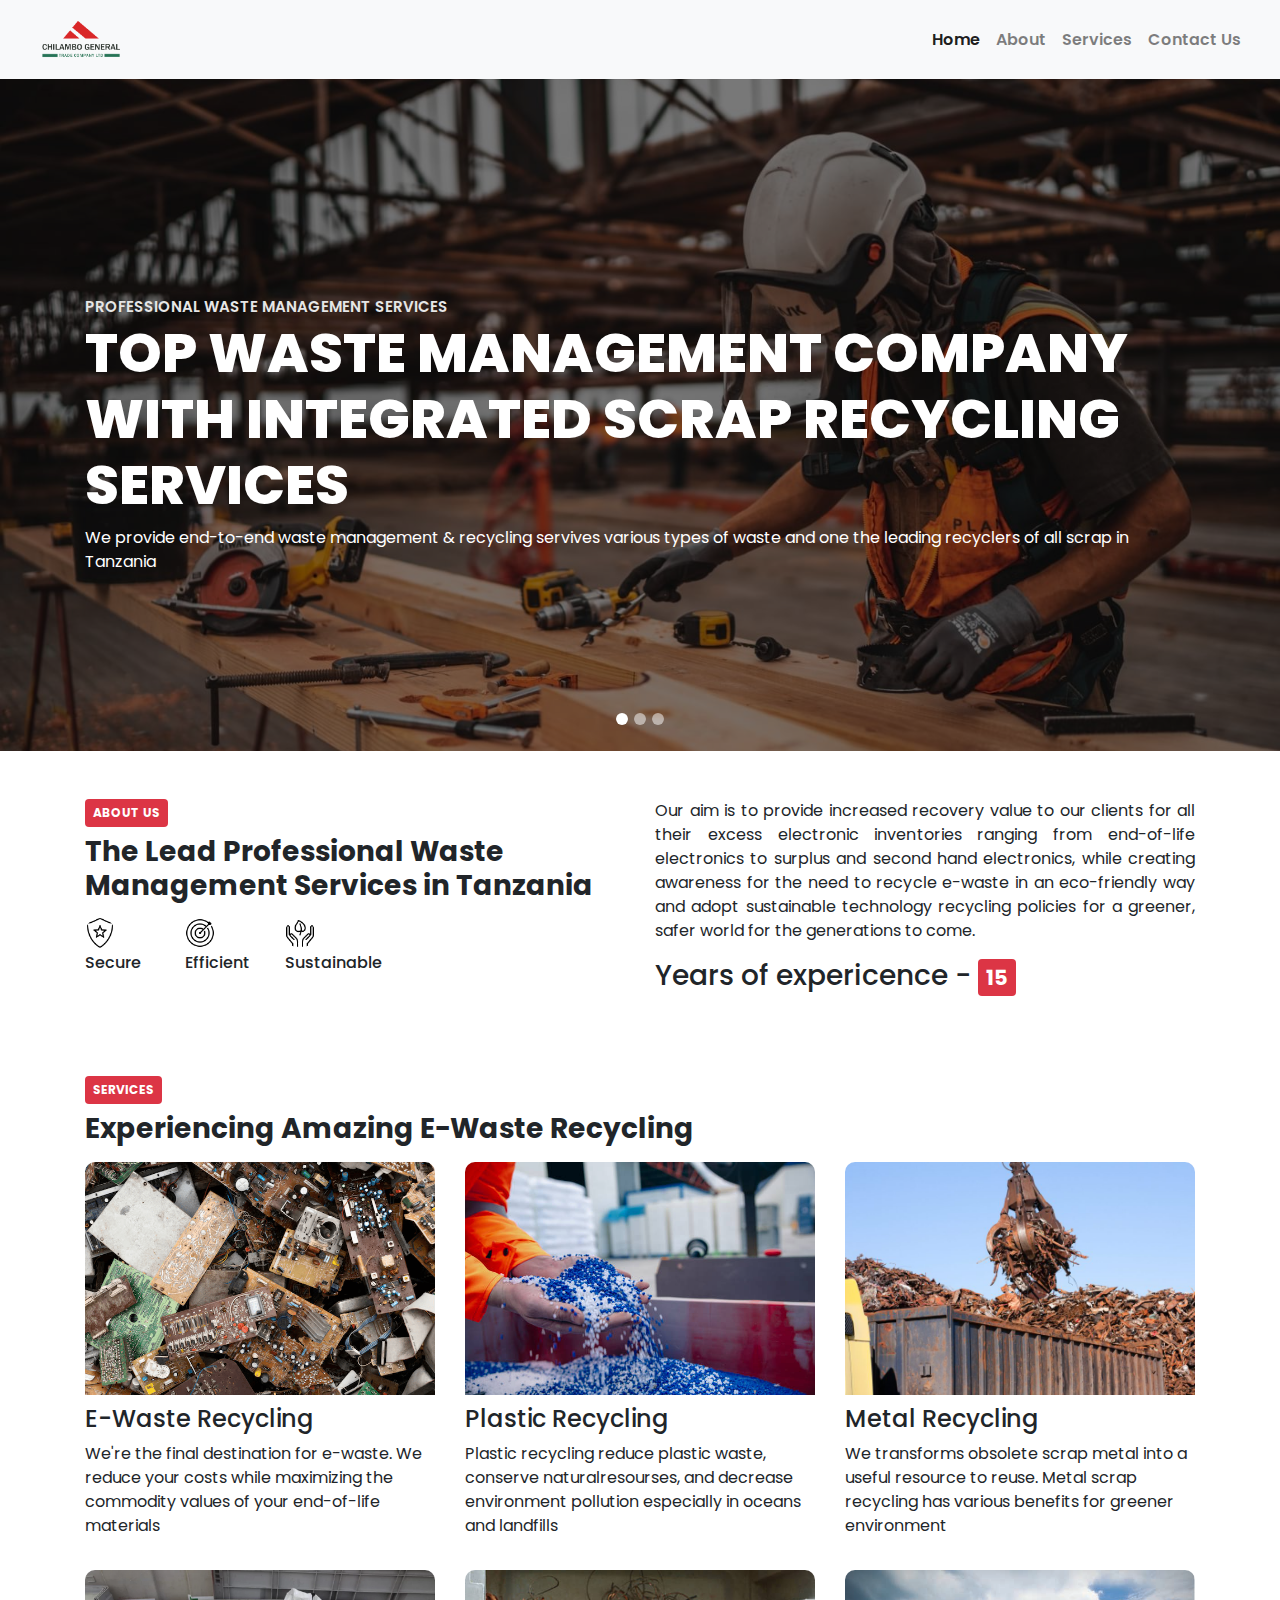
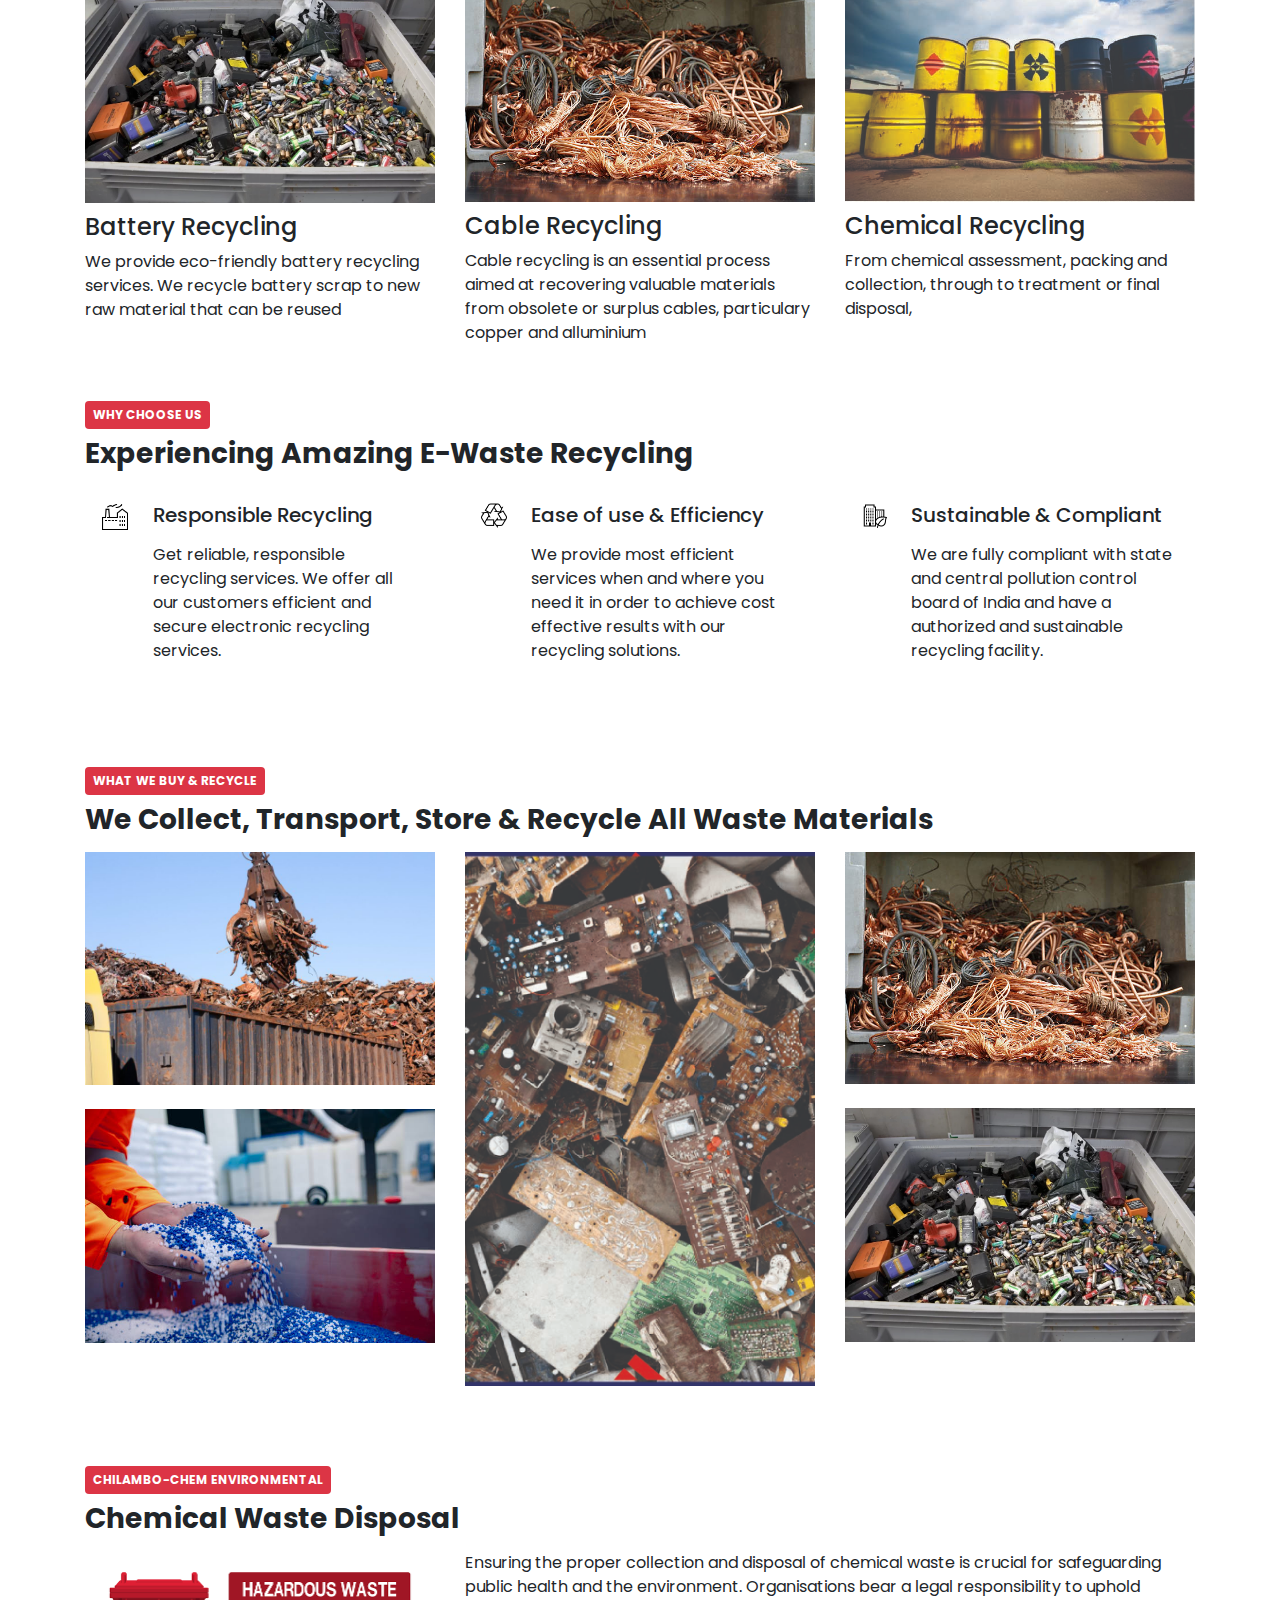
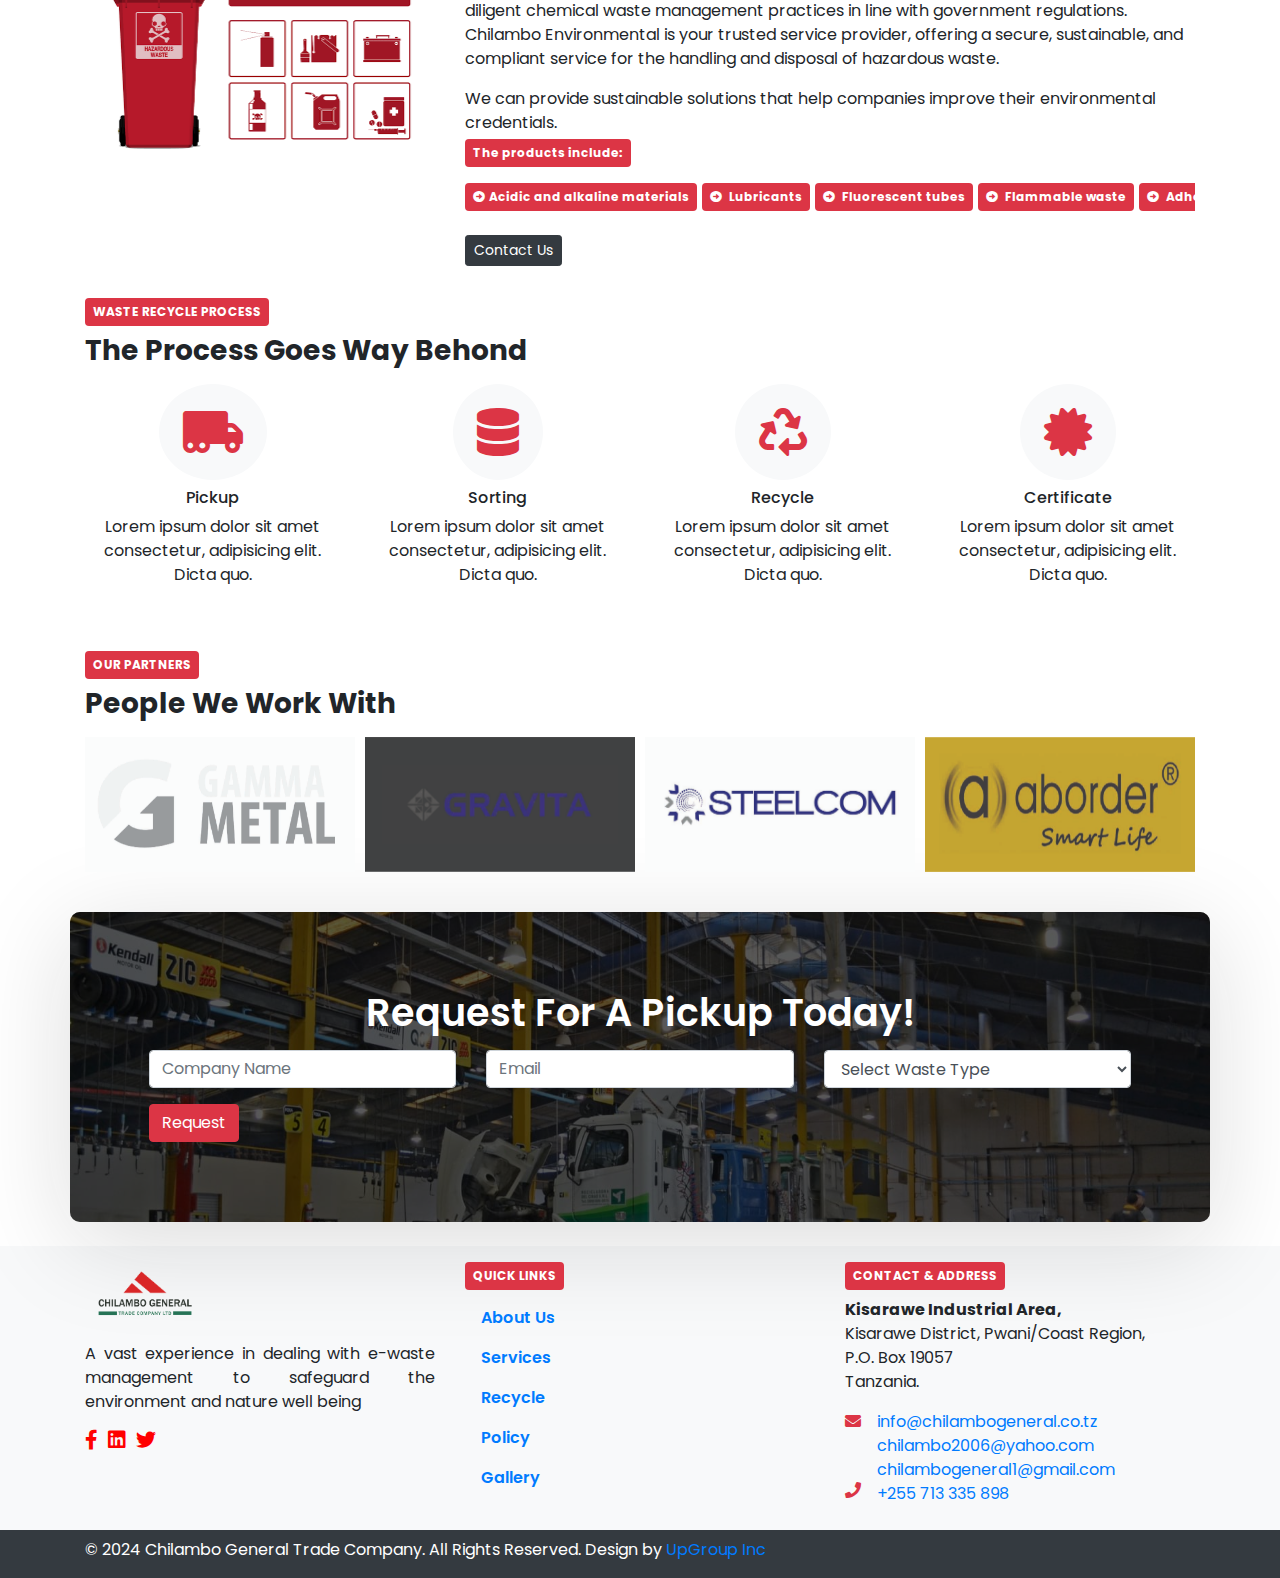
==== index.html @ 23e179f1 "Home-UI" ====
<!DOCTYPE html>
<html lang="en">
	<head>
		<meta charset="UTF-8" />
		<meta name="viewport" content="width=device-width, initial-scale=1.0" />
		<title>Chilambo General Trade | Home</title>
		<link
			rel="shortcut icon"
			href="assets/images/chilambo.png"
			type="image/x-icon"
		/>
		<!-- google fonts -->
		<link rel="preconnect" href="https://fonts.googleapis.com" />
		<link rel="preconnect" href="https://fonts.gstatic.com" crossorigin />
		<link
			href="https://fonts.googleapis.com/css2?family=Poppins:ital,wght@0,100;0,200;0,300;0,400;0,500;0,600;0,700;0,800;0,900;1,100;1,200;1,300;1,400;1,500;1,600;1,700;1,800;1,900&display=swap"
			rel="stylesheet"
		/>
		<link rel="stylesheet" href="assets/css/bootstrap.css" />
		<link rel="stylesheet" href="assets/css/owl.carousel.css" />
		<link rel="stylesheet" href="assets/css/all.css" />
		<link rel="stylesheet" href="assets/css/style.css" />
	</head>
	<body>
		<main>
			<!-- Navbar -->
			<nav class="navbar navbar-expand-md navbar-light bg-light sticky-top">
				<div class="container-fluid">
					<a class="navbar-brand" href="/">
						<img
							src="assets/images/chilambo.png"
							alt="Your logo"
							title="Your logo"
							width="100px"
						/>
					</a>
					<button
						class="navbar-toggler"
						type="button"
						data-toggle="collapse"
						data-target="#navbarsExample09"
						aria-controls="navbarsExample09"
						aria-expanded="false"
						aria-label="Toggle navigation"
					>
						<span class="navbar-toggler-icon"></span>
					</button>

					<div class="navbar-collapse collapse" id="navbarsExample09">
						<ul class="navbar-nav ml-auto">
							<li class="nav-item">
								<a class="nav-link active" href="#">Home</a>
							</li>
							<li class="nav-item">
								<a class="nav-link" href="#">About</a>
							</li>
							<li class="nav-item">
								<a class="nav-link" href="#">Services</a>
							</li>
							<li class="nav-item">
								<a class="nav-link" href="#">Contact Us</a>
							</li>
						</ul>
					</div>
				</div>
			</nav>

			<!-- Sliders -->
			<section class="w3l-banner-slider">
				<div
					id="carouselExampleCaptions"
					class="carousel slide carousel-fade"
					data-ride="carousel"
				>
					<ol class="carousel-indicators">
						<li
							data-target="#carouselExampleCaptions"
							data-slide-to="0"
							class="active"
						></li>
						<li data-target="#carouselExampleCaptions" data-slide-to="1"></li>
						<li data-target="#carouselExampleCaptions" data-slide-to="2"></li>
					</ol>
					<div class="carousel-inner">
						<div
							class="carousel-item active"
							style="background-image: url('assets/images/banner1.jpg')"
						>
							<div class="carousel-caption container">
								<h6 class="tag-cover-9">
									Professional Waste Management Services
								</h6>
								<h3 class="title-cover-9">
									Top Waste Management Company with Integrated Scrap Recycling
									Services
								</h3>
								<p class="text-left">
									We provide end-to-end waste management & recycling servives
									various types of waste and one the leading recyclers of all
									scrap in Tanzania
								</p>
							</div>
						</div>
						<div
							class="carousel-item"
							style="background-image: url('assets/images/banner3.jpg')"
						>
							<div class="carousel-caption container">
								<h6 class="tag-cover-9">Professional E-waste Recycler</h6>
								<h3 class="title-cover-9">
									Professional E-waste Recycling & Management Services
								</h3>
								<p class="text-left">
									We provide a comprehensive, reliable and cost-effective
									e-waste management <br />
									& recycling solution to clients throughout the Tanzania
								</p>
							</div>
						</div>
						<div
							class="carousel-item"
							style="background-image: url('assets/images/banner2.jpg')"
						>
							<div class="carousel-caption container">
								<h6 class="tag-cover-9">Technology-driven Recycling</h6>
								<h3 class="title-cover-9">
									Professional Battery | Metal | Plastic Recycler
								</h3>
								<p class="text-left">
									We offer professional recycling services for lithium-ion &
									lead acid batteries, metal and plastic of all types.
								</p>
							</div>
						</div>
					</div>
				</div>
			</section>

			<!-- Short Background  -->
			<section class="py-5">
				<div class="container">
					<div class="row">
						<div class="col-md-6 mb-3">
							<span class="badge badge-danger p-2 mb-2">ABOUT US</span>
							<h3 class="font-weight-bold">
								The Lead Professional Waste Management Services in Tanzania
							</h3>
							<div class="d-flex mt-3 feature-icon">
								<div class="">
									<img
										src="assets/images/icons/security.png"
										class="rounded-circle img-responsive text-center"
										width="30%"
									/>
									<h6>Secure</h6>
								</div>
								<div class="">
									<img
										src="assets/images/icons/goal.png"
										class="rounded-circle img-responsive"
										width="30%"
									/>
									<h6>Efficient</h6>
								</div>
								<div class="">
									<img
										src="assets/images/icons/sustainability.png"
										class="rounded-circle img-responsive"
										width="30%"
									/>
									<h6>Sustainable</h6>
								</div>
							</div>
						</div>
						<div class="col-md-6">
							<p class="text-justify">
								Our aim is to provide increased recovery value to our clients
								for all their excess electronic inventories ranging from
								end-of-life electronics to surplus and second hand electronics,
								while creating awareness for the need to recycle e-waste in an
								eco-friendly way and adopt sustainable technology recycling
								policies for a greener, safer world for the generations to come.
							</p>
							<h3>
								Years of expericence -
								<span class="badge badge-danger p-2 mb-2"> 15 </span>
							</h3>
						</div>
					</div>
				</div>
			</section>

			<!-- Services  -->
			<section class="py-3">
				<div class="container">
					<span class="badge badge-danger p-2 mb-2">SERVICES</span>
					<h3 class="font-weight-bold">
						Experiencing Amazing E-Waste Recycling
					</h3>

					<div class="row mt-3">
						<div class="col-md-4 mb-3">
							<div class="box">
								<img src="assets/images/recycle/e-waste.png" class="card-img" />
								<h4>E-Waste Recycling</h4>
								<p>
									We're the final destination for e-waste. We reduce your costs
									while maximizing the commodity values of your end-of-life
									materials
								</p>
							</div>
						</div>
						<div class="col-md-4 mb-3">
							<div class="box">
								<img
									src="assets/images/recycle/plastics.jpg"
									class="card-img"
								/>
								<h4>Plastic Recycling</h4>
								<p>
									Plastic recycling reduce plastic waste, conserve
									naturalresourses, and decrease environment pollution
									especially in oceans and landfills
								</p>
							</div>
						</div>
						<div class="col-md-4 mb-3">
							<div class="box">
								<img src="assets/images/recycle/metal.jpeg" class="card-img" />
								<h4>Metal Recycling</h4>
								<p>
									We transforms obsolete scrap metal into a useful resource to
									reuse. Metal scrap recycling has various benefits for greener
									environment
								</p>
							</div>
						</div>
						<div class="col-md-4 mb-3">
							<div class="box">
								<img
									src="assets/images/recycle/battery.webp"
									class="card-img"
								/>
								<h4>Battery Recycling</h4>
								<p>
									We provide eco-friendly battery recycling services. We recycle
									battery scrap to new raw material that can be reused
								</p>
							</div>
						</div>
						<div class="col-md-4 mb-3">
							<div class="box">
								<img src="assets/images/recycle/cable.jpg" class="card-img" />
								<h4>Cable Recycling</h4>
								<p>
									Cable recycling is an essential process aimed at recovering
									valuable materials from obsolete or surplus cables,
									particulary copper and alluminium
								</p>
							</div>
						</div>
						<div class="col-md-4">
							<div class="box">
								<img src="assets/images/recycle/toxic.jpg" class="card-img" />
								<h4>Chemical Recycling</h4>
								<p>
									From chemical assessment, packing and collection, through to
									treatment or final disposal,
								</p>
							</div>
						</div>
					</div>
				</div>
			</section>

			<!-- Why Us  -->
			<section class="section py-2">
				<div class="container">
					<span class="badge badge-danger p-2 mb-2">WHY CHOOSE US</span>
					<h3 class="font-weight-bold">
						Experiencing Amazing E-Waste Recycling
					</h3>

					<div class="row mt-3">
						<div class="col-lg-4 col-md-6">
							<div class="about-single p-md-3 d-flex justify-content-between">
								<div class="about-icon mr-4">
									<img
										src="assets/images/icons/manufacturing.png"
										class="img-fluid"
										alt=""
									/>
								</div>
								<div class="about-content">
									<h5 class="mb-3">Responsible Recycling</h5>
									<p>
										Get reliable, responsible recycling services. We offer all
										our customers efficient and secure electronic recycling
										services.
									</p>
								</div>
							</div>
						</div>
						<div class="col-lg-4 col-md-6 mt-md-0 mt-4">
							<div class="about-single p-md-3 d-flex justify-content-between">
								<div class="about-icon mr-4">
									<img
										src="assets/images/icons/recycle.png"
										class="img-fluid"
										alt=""
									/>
								</div>
								<div class="about-content">
									<h5 class="mb-3">Ease of use & Efficiency</h5>
									<p>
										We provide most efficient services when and where you need
										it in order to achieve cost effective results with our
										recycling solutions.
									</p>
								</div>
							</div>
						</div>
						<div class="col-lg-4 col-md-6 mt-md-0 mt-4">
							<div class="about-single p-md-3 d-flex justify-content-between">
								<div class="about-icon mr-4">
									<img
										src="assets/images/icons/environmental_planning.png"
										class="img-fluid"
										alt=""
									/>
								</div>
								<div class="about-content">
									<h5 class="mb-3">Sustainable & Compliant</h5>
									<p>
										We are fully compliant with state and central pollution
										control board of India and have a authorized and sustainable
										recycling facility.
									</p>
								</div>
							</div>
						</div>
					</div>
				</div>
			</section>

			<!-- What We Recycle -->
			<section class="w3l-gallery py-3" id="gallery">
				<div class="container py-md-5 py-4">
					<span class="badge badge-danger p-2 mb-2">WHAT WE BUY & RECYCLE</span>
					<h3 class="font-weight-bold">
						We Collect, Transport, Store & Recycle All Waste Materials
					</h3>
					<div class="row mt-3">
						<div class="col-lg-4 col-sm-6">
							<div class="item">
								<a
									href="assets/images/recycle/metal.jpeg"
									data-lightbox="example-set"
									data-title="Project 1"
									class="zoom d-block"
								>
									<img
										class="card-img-bottom d-block"
										src="assets/images/recycle/metal.jpeg"
										alt="Card image cap"
									/>
									<span class="overlay__hover"></span>
									<span class="hover-content">
										<span class="title">Metal Scrap</span>
										<span class="content">Metal Scrap</span>
									</span>
								</a>
							</div>
							<div class="item mt-4">
								<a
									href="assets/images/recycle/plastics.jpg"
									data-lightbox="example-set"
									data-title="Project 2"
									class="zoom d-block"
								>
									<img
										class="card-img-bottom d-block"
										src="assets/images/recycle/plastics.jpg"
										alt="Card image cap"
									/>
									<span class="overlay__hover"></span>
									<span class="hover-content">
										<span class="title">Plastic Scrap</span>
										<span class="content">Plastic Scrap</span>
									</span>
								</a>
							</div>
						</div>

						<div class="col-lg-4 col-sm-6 mt-sm-0 mt-4">
							<div class="item">
								<a
									href="assets/images/recycle/electronic.jpg"
									data-lightbox="example-set"
									data-title="Project 3"
									class="zoom d-block"
								>
									<img
										class="card-img-bottom d-block"
										src="assets/images/recycle/electronic.jpg"
										alt="Card image cap"
									/>
									<span class="overlay__hover"></span>
									<span class="hover-content">
										<span class="title">Electronic Waste</span>
										<span class="content">Electronic Waste</span>
									</span>
								</a>
							</div>
						</div>

						<div class="col-lg-4 mt-lg-0 mt-4">
							<div class="row">
								<div class="col-lg-12 col-sm-6 item">
									<a
										href="assets/images/recycle/cable.jpg"
										data-lightbox="example-set"
										data-title="Project 4"
										class="zoom d-block"
									>
										<img
											class="card-img-bottom d-block"
											src="assets/images/recycle/cable.jpg"
											alt="Card image cap"
										/>
										<span class="overlay__hover"></span>
										<span class="hover-content">
											<span class="title">Cable Scrap</span>
											<span class="content">Cable Scrap</span>
										</span>
									</a>
								</div>
								<div class="col-lg-12 col-sm-6 item mt-lg-4 mt-sm-0 mt-4">
									<a
										href="assets/images/recycle/battery.webp"
										data-lightbox="example-set"
										data-title="Project 5"
										class="zoom d-block"
									>
										<img
											class="card-img-bottom d-block"
											src="assets/images/recycle/battery.webp"
											alt="Card image cap"
										/>
										<span class="overlay__hover"></span>
										<span class="hover-content">
											<span class="title">Batteries</span>
											<span class="content"
												>Lithium-ion / Lead Acid Batteries</span
											>
										</span>
									</a>
								</div>
							</div>
						</div>
					</div>

					<!-- <div class="row mt-2">
						<div class="col-md-4"></div>
						<div class="col-md-4"></div>
						<div class="col-md-4"></div>
					</div> -->
				</div>
			</section>

			<!-- Chemical Waste  -->
			<section class="py-3">
				<div class="container">
					<div class="">
						<span class="badge badge-danger p-2 mb-2"
							>CHILAMBO-CHEM ENVIRONMENTAL</span
						>
						<h3 class="font-weight-bold">Chemical Waste Disposal</h3>
						<p></p>
					</div>
					<div class="row mt-2">
						<div class="col-md-4">
							<img src="assets/images/chemical.png" alt="" class="img-fluid" />
						</div>
						<div class="col-md-8">
							<p>
								Ensuring the proper collection and disposal of chemical waste is
								crucial for safeguarding public health and the environment.
								Organisations bear a legal responsibility to uphold diligent
								chemical waste management practices in line with government
								regulations. Chilambo Environmental is your trusted service
								provider, offering a secure, sustainable, and compliant service
								for the handling and disposal of hazardous waste.
							</p>

							<p>
								We can provide sustainable solutions that help companies improve
								their environmental credentials.

								<br />

								<span class="badge badge-danger p-2 mt-1"
									>The products include:</span
								>
							</p>

							<div class="mt-2 owl-chem owl-carousel owl-theme">
								<div class="badge badge-danger p-2 d-flex">
									<i class="fa fa-arrow-alt-circle-right pr-1"></i>
									Acidic and alkaline materials
								</div>
								<div class="p-2 badge badge-danger">
									<i class="fa fa-arrow-alt-circle-right pr-1"></i> Lubricants
								</div>

								<div class="p-2 badge badge-danger">
									<i class="fa fa-arrow-alt-circle-right pr-1"></i> Fluorescent
									tubes
								</div>
								<div class="p-2 badge badge-danger">
									<i class="fa fa-arrow-alt-circle-right pr-1"></i> Flammable
									waste
								</div>
								<div class="p-2 badge badge-danger">
									<i class="fa fa-arrow-alt-circle-right pr-1"></i> Adhesives
								</div>
								<div class="p-2 badge badge-danger">
									<i class="fa fa-arrow-alt-circle-right pr-1"></i> Waste oils
									and rags
								</div>
								<div class="p-2 badge badge-danger">
									<i class="fa fa-arrow-alt-circle-right pr-1"></i> Industrial
									chemicals
								</div>
								<div class="p-2 badge badge-danger">
									<i class="fa fa-arrow-alt-circle-right pr-1"></i> Laboratory
									waste
								</div>
								<div class="p-2 badge badge-danger">
									<i class="fa fa-arrow-alt-circle-right pr-1"></i> Garage
									clearance waste
								</div>
								<div class="p-2 badge badge-danger">
									<i class="fa fa-arrow-alt-circle-right pr-1"></i> Solvents
								</div>
							</div>

							<a href="#" class="btn btn-dark btn-sm">Contact Us</a>
						</div>
					</div>
				</div>
			</section>

			<!-- Waste Recycle Process  -->
			<section class="py-3">
				<div class="container">
					<span class="badge badge-danger p-2 mb-2">WASTE RECYCLE PROCESS</span>
					<h3 class="font-weight-bold">The Process Goes Way Behond</h3>

					<div class="row mt-3 text-center">
						<div class="col md-3 mb-sm-2">
							<div>
								<span
									class="fa fa-3x fa-truck-moving text-danger p-4 bg-light rounded-circle"
								></span>
								<h6 class="mt-2">Pickup</h6>
								<p>
									Lorem ipsum dolor sit amet consectetur, adipisicing elit.
									Dicta quo.
								</p>
							</div>
						</div>
						<div class="col md-3">
							<div>
								<span
									class="fa fa-3x fa-database text-danger p-4 bg-light rounded-circle"
								></span>
								<h6 class="mt-2">Sorting</h6>
								<p>
									Lorem ipsum dolor sit amet consectetur, adipisicing elit.
									Dicta quo.
								</p>
							</div>
						</div>
						<div class="col md-3 mb-3">
							<div>
								<span
									class="fa fa-3x fa-recycle text-danger p-4 bg-light rounded-circle"
								></span>
								<h6 class="mt-2">Recycle</h6>
								<p>
									Lorem ipsum dolor sit amet consectetur, adipisicing elit.
									Dicta quo.
								</p>
							</div>
						</div>
						<div class="col md-3">
							<div>
								<span
									class="fa fa-3x fa-certificate text-danger p-4 bg-light rounded-circle"
								></span>
								<h6 class="mt-2">Certificate</h6>
								<p>
									Lorem ipsum dolor sit amet consectetur, adipisicing elit.
									Dicta quo.
								</p>
							</div>
						</div>
					</div>
				</div>
			</section>

			<!-- Clients  -->
			<section class="p-3">
				<div class="container">
					<span class="badge badge-danger p-2 mb-2">OUR PARTNERS</span>
					<h3 class="font-weight-bold">People We Work With</h3>

					<div class="owl-client owl-carousel owl-theme mt-3">
						<div class="item">
							<img src="assets/images/partners/gamma.jpg" class="img-fluid" />
						</div>
						<div class="item">
							<img src="assets/images/partners/gravita.jpg" alt="" srcset="" />
						</div>
						<div class="item">
							<img src="assets/images/partners/stell.jpg" alt="" srcset="" />
						</div>
						<div class="item">
							<img src="assets/images/partners/aborder.jpg" alt="" srcset="" />
						</div>
						<div class="item">
							<img src="assets/images/partners/ok.jpg" alt="" srcset="" />
						</div>
					</div>
				</div>
			</section>

			<!-- Request Pickup  -->
			<section class="py-">
				<div class="container">
					<div class="row uphny-w3l-newsletter-inf">
						<div class="col-md-12">
							<h3 class="titlehny">Request for a pickup today!</h3>

							<form action="" class="mt-3">
								<div class="row">
									<div class="col-md-4 mb-3">
										<input
											type="text"
											name=""
											id=""
											class="form-control"
											placeholder="Company Name"
										/>
									</div>
									<div class="col-md-4 mb-3">
										<input
											type="text"
											name=""
											id=""
											class="form-control"
											placeholder="Email"
										/>
									</div>
									<div class="col-md-4">
										<div class="form-group">
											<select
												name=""
												id="wasteType2"
												aria-selected="true"
												class="form-control"
											>
												<option value="" selected>Select Waste Type</option>
												<option value="">Electronic Waste</option>
												<option value="">Electrical Scrap</option>
												<option value="">Metal Scrap</option>
												<option value="">Plastic Scrap</option>
												<option value="">Lead Acid Batteries</option>
												<option value="">Lithium-ion Batteries</option>
											</select>
										</div>
									</div>
								</div>

								<button class="btn btn-danger" type="submit">Request</button>
							</form>
						</div>
					</div>
				</div>
			</section>

			<!-- Footer  -->
			<section class="mt-4 bg-light">
				<div class="container py-3">
					<div class="row">
						<div class="col-md-4 mb-3">
							<img src="assets/images/chilambo.png" width="120px" />
							<p class="text-justify mt-3">
								A vast experience in dealing with e-waste management to
								safeguard the environment and nature well being
							</p>
							<div class="d-flex social">
								<a href="#!">
									<i class="fab fa-facebook-f"></i>
								</a>

								<a href="#!">
									<i class="fab fa-linkedin"></i>
								</a>

								<a href="#!">
									<i class="fab fa-twitter"></i>
								</a>
							</div>
						</div>
						<div class="col-md-4 mb-3">
							<span class="badge badge-danger p-2 mb-2">QUICK LINKS</span>

							<div class="links">
								<ul class="nav flex-column">
									<li class="nav-item">
										<a href="#" class="nav-link">About Us</a>
									</li>
									<li class="nav-item">
										<a href="#" class="nav-link">Services</a>
									</li>
									<li class="nav-item">
										<a href="#" class="nav-link">Recycle</a>
									</li>
									<li class="nav-item">
										<a href="#" class="nav-link">Policy</a>
									</li>
									<li class="nav-item">
										<a href="#" class="nav-link">Gallery</a>
									</li>
								</ul>
							</div>
						</div>
						<div class="col-md-4">
							<span class="badge badge-danger p-2 mb-2">CONTACT & ADDRESS</span>
							<address>
								<strong>Kisarawe Industrial Area,</strong> <br />
								Kisarawe District, Pwani/Coast Region, <br />
								P.O. Box 19057<br />
								Tanzania.
							</address>
							<div class="mt-2">
								<div class="mail d-flex">
									<div class="mr-3">
										<span class="fa fa-envelope text-danger"></span>
									</div>
									<div class="">
										<span>
											<a href="mailto:info@chilambogeneral.co.tz">
												info@chilambogeneral.co.tz</a
											><br />
											<a href="mailto:chilambo2006@yahoo.com">
												chilambo2006@yahoo.com</a
											><br />
											<a href="mailto:chilambogeneral1@gmail.com">
												chilambogeneral1@gmail.com</a
											>
										</span>
									</div>
								</div>
								<div class="mail d-flex">
									<span class="fa fa-phone text-danger mr-3"></span>
									<span>
										<a href="tel:+255 713 335 898">+255 713 335 898</a>
									</span>
								</div>
							</div>
						</div>
					</div>
				</div>
			</section>

			<!-- Copyright -->
			<section class="bg-dark text-white">
				<div class="container">
					<div class="row">
						<div class="col-md-12">
							<p class="pt-2">
								© 2024 Chilambo General Trade Company. All Rights Reserved.
								Design by
								<a
									href="http://ambrosedev.netlify.app/"
									target="_blank"
									rel="noopener noreferrer"
									>UpGroup Inc</a
								>
							</p>
						</div>
					</div>
				</div>
			</section>

			<!-- move top -->
			<button
				onclick="topFunction()"
				id="movetop"
				class="bg-danger"
				title="Go to top"
			>
				<span class="fa fa-angle-up"></span>
			</button>

			<script>
				// When the user scrolls down 20px from the top of the document, show the button
				window.onscroll = function () {
					scrollFunction();
				};
				function scrollFunction() {
					if (
						document.body.scrollTop > 20 ||
						document.documentElement.scrollTop > 20
					) {
						document.getElementById("movetop").style.display = "block";
					} else {
						document.getElementById("movetop").style.display = "none";
					}
				}
				// When the user clicks on the button, scroll to the top of the document
				function topFunction() {
					document.body.scrollTop = 0;
					document.documentElement.scrollTop = 0;
				}
			</script>
			<!-- //move top -->
		</main>

		<!-- Scripts  -->
		<script src="assets/js/jquery-3.4.1.slim.min.js"></script>
		<script src="assets/js/lightbox-plus-jquery.min.js"></script>
		<script src="assets/js/owl.carousel.js"></script>
		<script>
			$(".owl-client").owlCarousel({
				autoPlay: true,
				loop: true,
				margin: 10,
				responsive: {
					0: {
						items: 4,
					},
				},
			});

			$(".owl-chem").owlCarousel({
				autoPlay: true,
				smartSpeed: 800,
				autoWidth: true,
				dots: true,
				loop: true,
				animateOut: "slideOutDown",
				animateIn: "flixInX",
				margin: 5,
				responsive: {
					0: {
						items: 3,
					},
				},
			});
		</script>
		<script src="assets/js/bootstrap.min.js"></script>
	</body>
</html>
---- assets/css/style.css ----
.poppins-thin {
  font-family: "Poppins", sans-serif;
  font-weight: 100;
  font-style: normal;
}

.poppins-extralight {
  font-family: "Poppins", sans-serif;
  font-weight: 200;
  font-style: normal;
}

.poppins-light {
  font-family: "Poppins", sans-serif;
  font-weight: 300;
  font-style: normal;
}

.poppins-regular {
  font-family: "Poppins", sans-serif;
  font-weight: 400;
  font-style: normal;
}

.poppins-medium {
  font-family: "Poppins", sans-serif;
  font-weight: 500;
  font-style: normal;
}

.poppins-semibold {
  font-family: "Poppins", sans-serif;
  font-weight: 600;
  font-style: normal;
}

.poppins-bold {
  font-family: "Poppins", sans-serif;
  font-weight: 700;
  font-style: normal;
}

.poppins-extrabold {
  font-family: "Poppins", sans-serif;
  font-weight: 800;
  font-style: normal;
}

.poppins-black {
  font-family: "Poppins", sans-serif;
  font-weight: 900;
  font-style: normal;
}

.poppins-thin-italic {
  font-family: "Poppins", sans-serif;
  font-weight: 100;
  font-style: italic;
}

.poppins-extralight-italic {
  font-family: "Poppins", sans-serif;
  font-weight: 200;
  font-style: italic;
}

.poppins-light-italic {
  font-family: "Poppins", sans-serif;
  font-weight: 300;
  font-style: italic;
}

.poppins-regular-italic {
  font-family: "Poppins", sans-serif;
  font-weight: 400;
  font-style: italic;
}

.poppins-medium-italic {
  font-family: "Poppins", sans-serif;
  font-weight: 500;
  font-style: italic;
}

.poppins-semibold-italic {
  font-family: "Poppins", sans-serif;
  font-weight: 600;
  font-style: italic;
}

.poppins-bold-italic {
  font-family: "Poppins", sans-serif;
  font-weight: 700;
  font-style: italic;
}

.poppins-extrabold-italic {
  font-family: "Poppins", sans-serif;
  font-weight: 800;
  font-style: italic;
}

.poppins-black-italic {
  font-family: "Poppins", sans-serif;
  font-weight: 900;
  font-style: italic;
}


body {
    margin: 0;
    font-family: "Poppins", sans-serif !important;
    font-size: 1rem;
    /* font-weight: 400; */
    line-height: 1.5;
    color: #212529;
    background-color: #fff;
    -webkit-text-size-adjust: 100%;
    -webkit-tap-highlight-color: transparent
}

.nav-link{
    font-weight: 600;
}

.carousel-caption h6{
    font-weight: 600;
    margin-bottom: -5px !important;
}

.carousel-caption h4{
    font-weight: 700; 
}

.feature-icon h6{
    padding-top: 5px;
}

.box img{
    padding-bottom: 10px;
    border-radius: 10px;
}

.w3l-banner-slider .carousel-item {
  position: relative;
  background-repeat: no-repeat;
  background-position: center;
  background-size: cover;
  min-height: 42em; }

.w3l-banner-slider .carousel-item:before {
  content: "";
  background: rgba(0, 0, 0, 0.5);
  position: absolute;
  top: 0;
  min-height: 100%;
  left: 0;
  right: 0; }

.w3l-banner-slider .carousel-caption {
  bottom: 0px;
  top: 50%;
  left: 0%;
  right: 0%;
  transform: translateY(-50%); }

.w3l-banner-slider h3.title-cover-9 {
  font-size: 55px;
  color: #fff;
  margin: 8px 0;
  text-transform: uppercase;
  font-weight: 800;
  
}

.w3l-banner-slider h6.tag-cover-9 {
  font-size: 15px;
  line-height: 20px;
  text-transform: uppercase;
  color: #e6e6e6; }

.w3l-banner-slider p.para-cover-9 {
  font-weight: 300;
  font-size: 17px;
  line-height: 25px;
  color: #d8d7d7;
  max-width: 800px;
  margin: auto; }

.w3l-banner-slider .carousel-indicators li {
  width: 12px;
  height: 12px;
  border-radius: 50%; }

@media (max-width: 991px) {
  .w3l-banner-slider .carousel-item {
    min-height: 34em; } }

@media (max-width: 800px) {
  .w3l-banner-slider h3.title-cover-9 {
    margin: 20px 0; } }

@media (max-width: 667px) {
  .w3l-banner-slider .carousel-item {
    min-height: 35em; } }

@media (max-width: 600px) {
  .w3l-banner-slider h3.title-cover-9 {
    font-size: 32px; } }

@media (max-width: 480px) {
  .w3l-banner-slider h3.title-cover-9 {
    font-size: 30px;
    line-height: 36px;
    margin: 15px 0; }
  .w3l-banner-slider .carousel-item {
    min-height: 30em; }
  .w3l-banner-slider .carousel-caption {
    top: 40%; } }

@media (max-width: 440px) {
  .w3l-banner-slider h3.title-cover-9 {
    margin: 8px 0; } }

@media (max-width: 414px) {
  .w3l-banner-slider p.para-cover-9 {
    font-size: 15px;
    line-height: 22px; } }

@media (max-width: 384px) {
  .w3l-banner-slider h6.tag-cover-9 {
    font-size: 12px; }
  .w3l-banner-slider p.para-cover-9 {
    font-size: 16px; }
  .w3l-banner-slider .carousel-item {
    min-height: 28em; } }

@media (max-width: 320px) {
  .w3l-banner-slider h3.title-cover-9 {
    font-size: 22px;
    line-height: 26px; } }

/* Why us  */


/* gallery section */
.w3l-gallery a.zoom {
  overflow: hidden;
  position: relative;
}

.w3l-gallery a.zoom img {
  transition: 0.3s ease-in-out;
  border-bottom-right-radius: 0;
  border-bottom-left-radius: 0;
}

.w3l-gallery a:hover img {
  overflow: hidden;
  transform: scale(1.1);
  transition: 0.3s ease-in-out;
}

.w3l-gallery span.hover-content {
  position: absolute;
  bottom: -100%;
  left: 0;
  visibility: hidden;
  opacity: 0;
  transition: all 0.5s;
  padding: 46px 50px;
  color: #ffffff;
  z-index: 2;
}

.w3l-gallery span.hover-content .title {
  font-size: 24px;
  font-weight: bold;
  color: #fff;
  display: block;
  margin-bottom: 10px;
}

.w3l-gallery span.hover-content .content {
  font-size: 16px;
  color: #eee;
  display: block;
}

.w3l-gallery .overlay__hover {
  position: absolute;
  top: 0;
  left: 0;
  width: 100%;
  height: 100%;
  display: flex;
  align-items: center;
  justify-content: center;
  background-color: rgb(6 6 6 / 52%);
  transition: all 0.3s;
  visibility: hidden;
  opacity: 0;
  z-index: 1;
}

.w3l-gallery a.zoom:hover .hover-content {
  bottom: 0;
  visibility: visible;
  opacity: 1;
}

.w3l-gallery a.zoom:hover .overlay__hover {
  visibility: visible;
  opacity: 1;
}

@media (max-width: 768px) {
  .w3l-gallery span.hover-content {
    padding: 25px 30px;
  }
}

@media (max-width: 568px) {
  .w3l-gallery span.hover-content {
    padding: 36px 40px;
  }
}

/* Request pickup */
.uphny-w3l-newsletter-inf {
    background: url(../images/request_pickup.jpg) no-repeat center;
    -ms-background-size: cover;
    background-size: cover;
    z-index: 0;
    position: relative;
    align-items: center;
    background-size: cover;
    z-index: 0;
    position: relative;
    box-shadow: 0 20px 100px 0 rgba(22, 20, 20, 0.15);
    border-radius: 10px;
    transition: all 0.3s ease-in-out;
    padding: 5em 4em;
}

.uphny-w3l-newsletter-inf:before {
    content: "";
    background: rgb(0 0 0 / 65%);
    position: absolute;
    top: 0;
    bottom: 0;
    left: 0;
    right: 0;
    z-index: -1;
    border-radius: 10px;
}

.uphny-w3l-newsletter-inf .titlehny {
    font-size: 38px;
    line-height: 42px;
    font-weight: 600;
    text-transform: capitalize;
    color: #fff ;
    text-align: center;
    margin-bottom: 10px;
}

@media (max-width: 992px) {
    .uphny-w3l-newsletter-inf {
        padding: 4em 2em;
    }
}

@media (max-width:640px) {
   .uphny-w3l-newsletter-inf {
        padding: 3em 2em;
    }
}

.social a i{
  color: red;
  margin-right: 10px;
  font-size: 20px;
}

/*-- move top --*/
#movetop {
  display: none;
  position: fixed;
  bottom: 15px;
  right: 15px;
  z-index: 99;
  font-size: 18px;
  cursor: pointer;
  color: #fff;
  width: 36px;
  height: 36px;
  line-height: 36px;
  border-width: initial;
  border-style: none;
  border-color: initial;
  -o-border-image: initial;
  border-image: initial;
  outline: none;
  padding: 0px;
  border-radius: 8px;
  transition: all 0.5s ease-out 0s; }

#movetop:hover {
  transform: translateY(-5px); }

/*-- //move top --*/
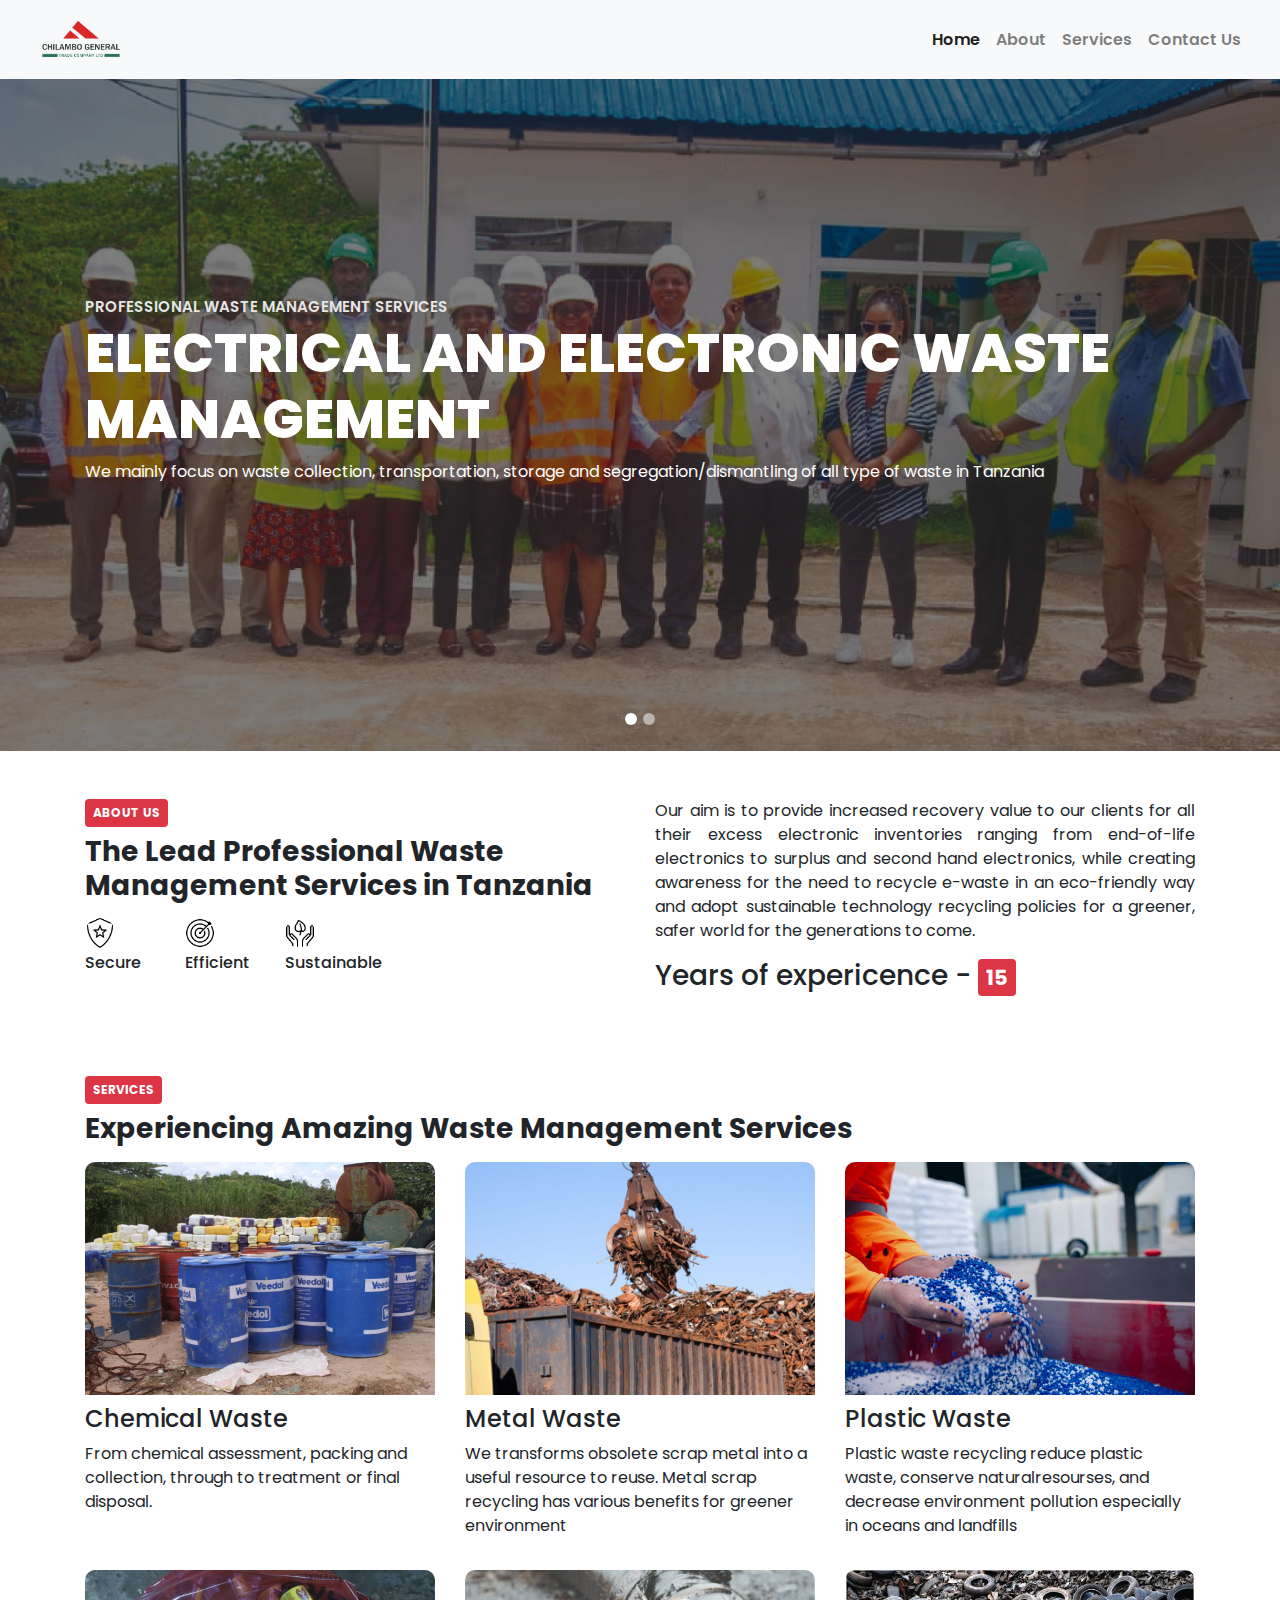
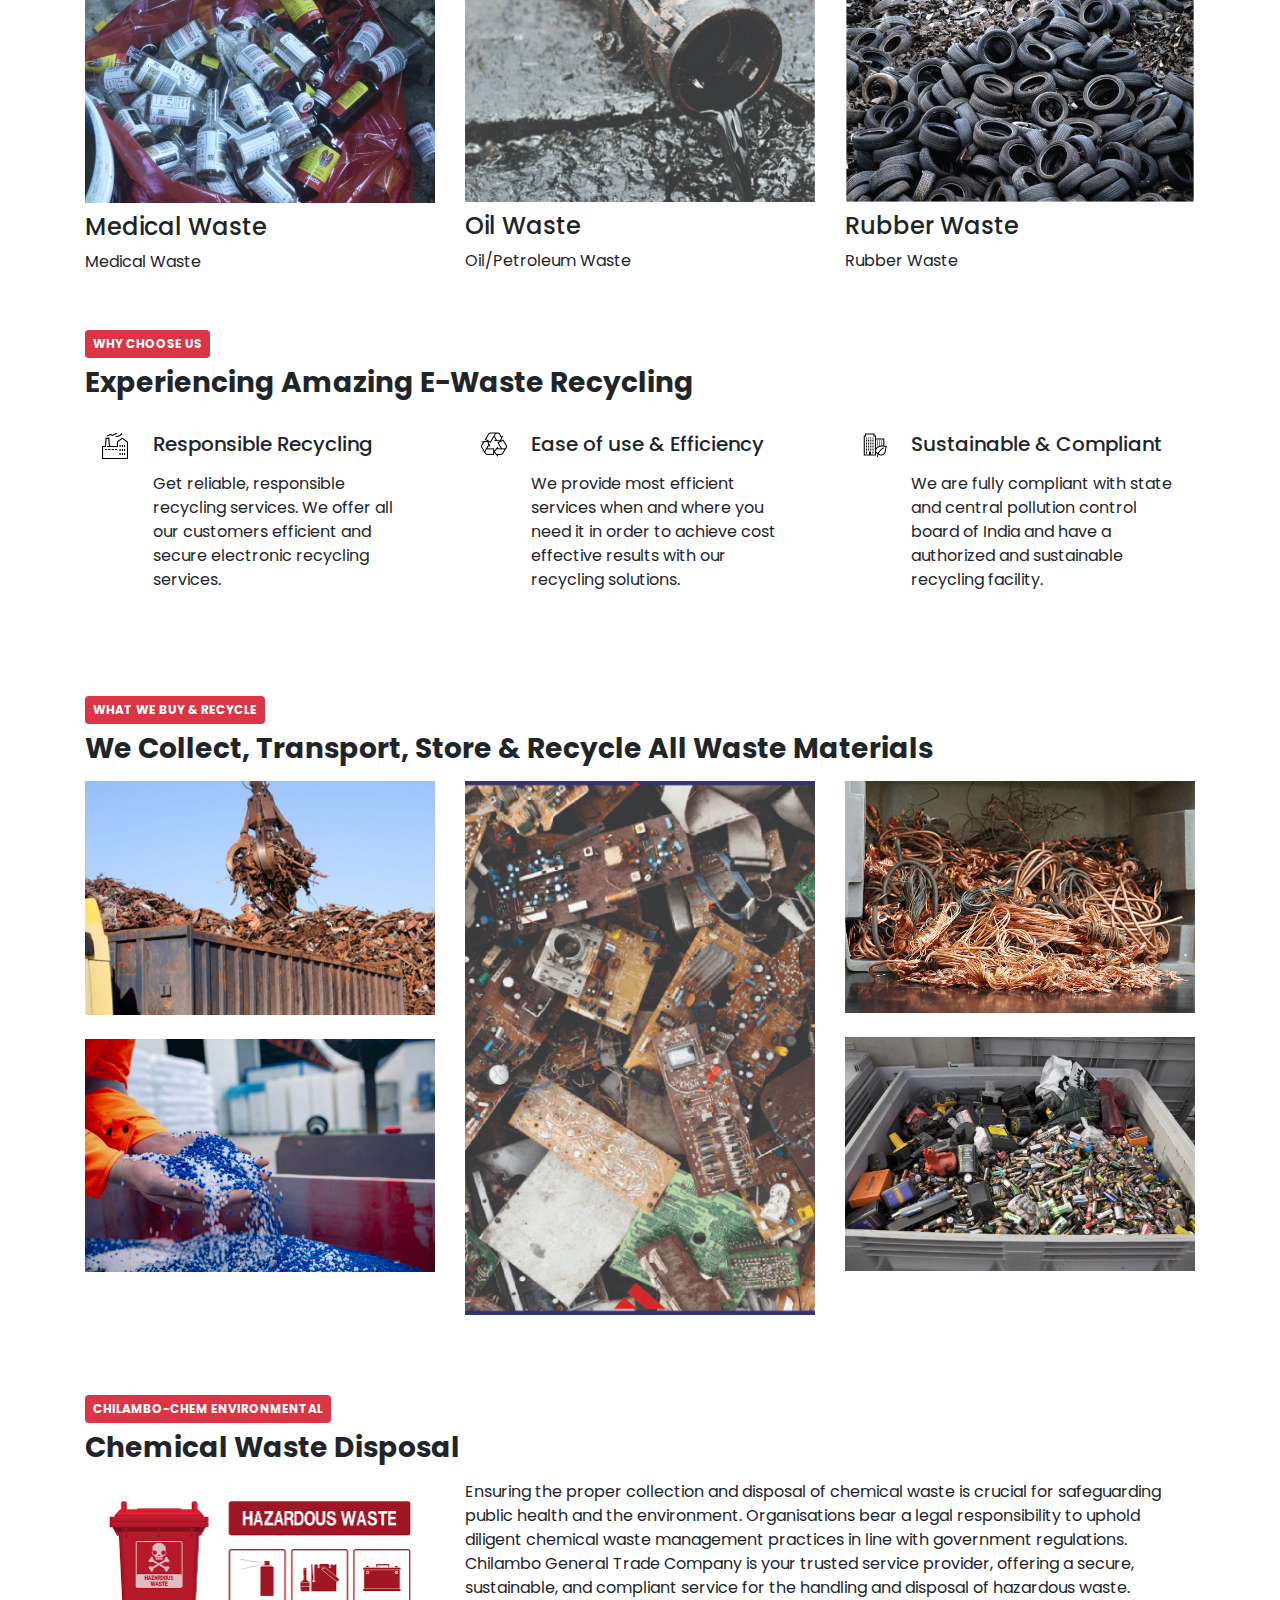
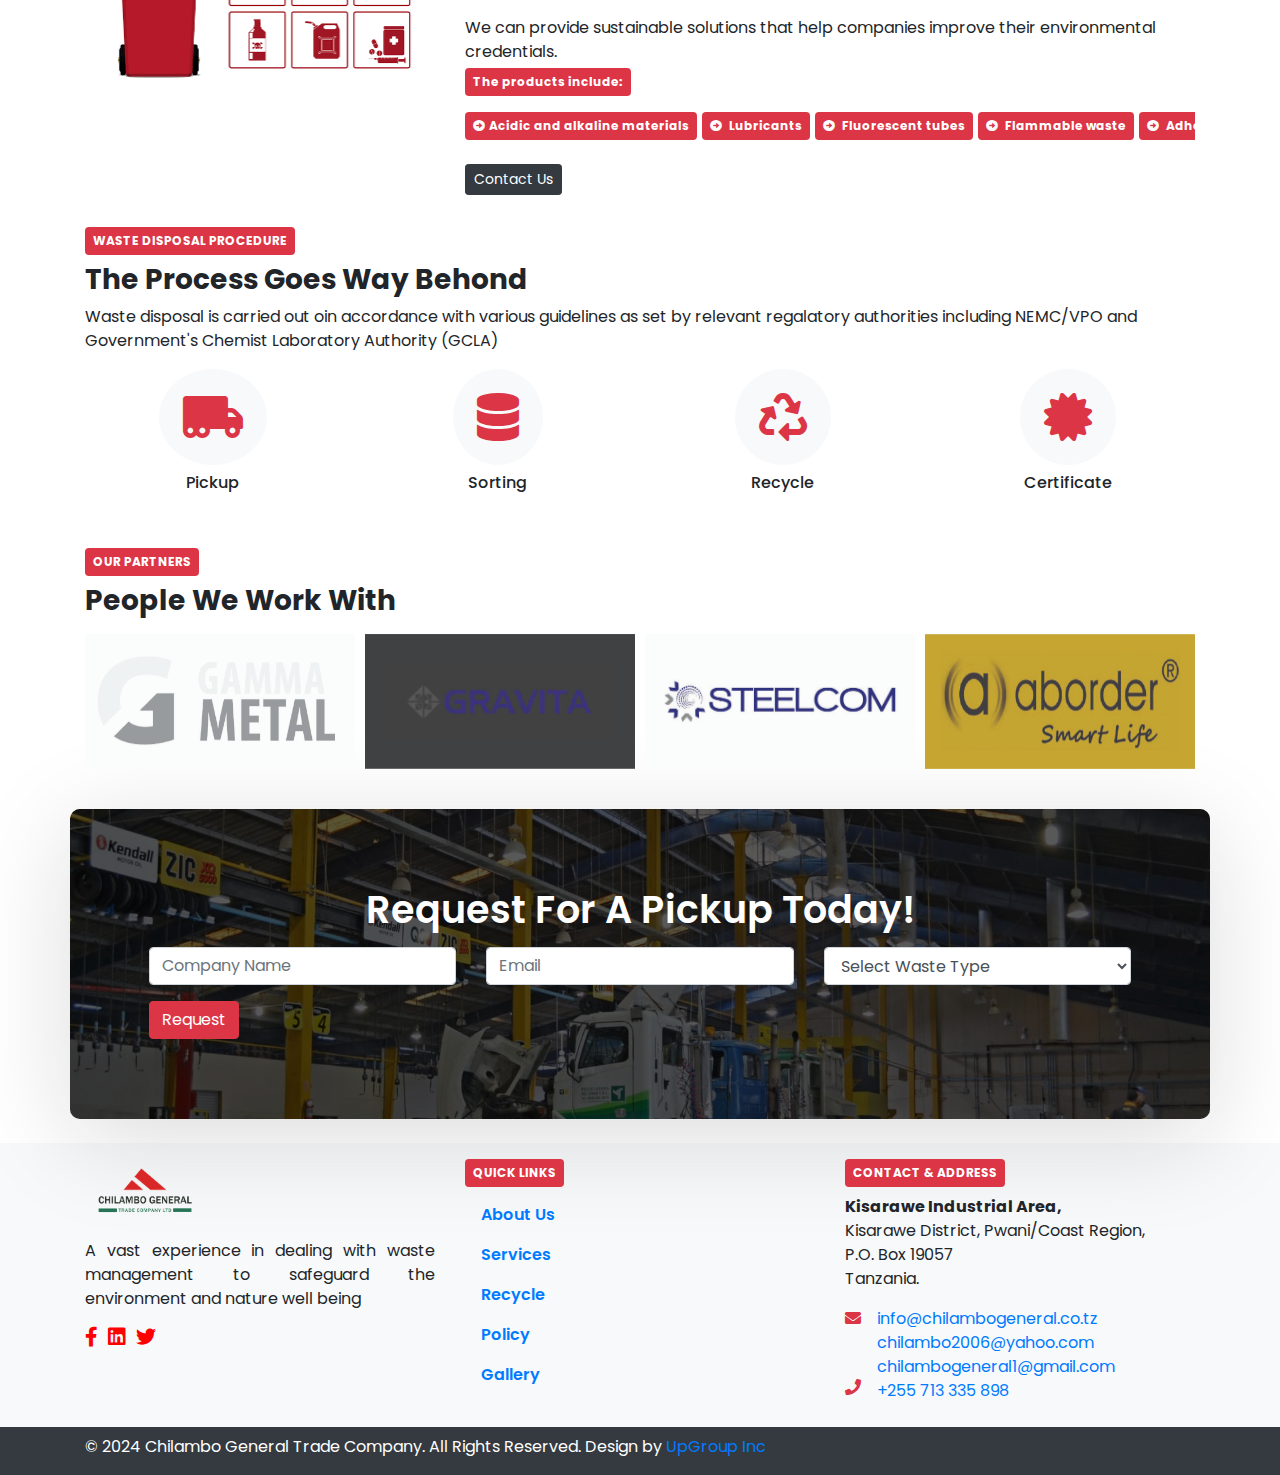
==== commit f0206252: "Home - UI" ====
--- a/index.html
+++ b/index.html
@@ -79,7 +79,7 @@
 							class="active"
 						></li>
 						<li data-target="#carouselExampleCaptions" data-slide-to="1"></li>
-						<li data-target="#carouselExampleCaptions" data-slide-to="2"></li>
+						<!-- <li data-target="#carouselExampleCaptions" data-slide-to="2"></li> -->
 					</ol>
 					<div class="carousel-inner">
 						<div
@@ -91,29 +91,11 @@
 									Professional Waste Management Services
 								</h6>
 								<h3 class="title-cover-9">
-									Top Waste Management Company with Integrated Scrap Recycling
-									Services
+									Electrical and electronic Waste Management
 								</h3>
 								<p class="text-left">
-									We provide end-to-end waste management & recycling servives
-									various types of waste and one the leading recyclers of all
-									scrap in Tanzania
-								</p>
-							</div>
-						</div>
-						<div
-							class="carousel-item"
-							style="background-image: url('assets/images/banner3.jpg')"
-						>
-							<div class="carousel-caption container">
-								<h6 class="tag-cover-9">Professional E-waste Recycler</h6>
-								<h3 class="title-cover-9">
-									Professional E-waste Recycling & Management Services
-								</h3>
-								<p class="text-left">
-									We provide a comprehensive, reliable and cost-effective
-									e-waste management <br />
-									& recycling solution to clients throughout the Tanzania
+									We mainly focus on waste collection, transportation, storage
+									and segregation/dismantling of all type of waste in Tanzania
 								</p>
 							</div>
 						</div>
@@ -122,13 +104,14 @@
 							style="background-image: url('assets/images/banner2.jpg')"
 						>
 							<div class="carousel-caption container">
-								<h6 class="tag-cover-9">Technology-driven Recycling</h6>
+								<h6 class="tag-cover-9">Other Business Categories</h6>
 								<h3 class="title-cover-9">
-									Professional Battery | Metal | Plastic Recycler
+									Hazardous and Non-hazardous Waste Management
 								</h3>
 								<p class="text-left">
-									We offer professional recycling services for lithium-ion &
-									lead acid batteries, metal and plastic of all types.
+									We provide a comprehensive, secure, sustainable, and compliant
+									service for the handling and disposal of hazardous waste
+									throughout the Tanzania
 								</p>
 							</div>
 						</div>
@@ -195,78 +178,70 @@
 				<div class="container">
 					<span class="badge badge-danger p-2 mb-2">SERVICES</span>
 					<h3 class="font-weight-bold">
-						Experiencing Amazing E-Waste Recycling
+						Experiencing Amazing Waste Management Services
 					</h3>
 
 					<div class="row mt-3">
 						<div class="col-md-4 mb-3">
 							<div class="box">
-								<img src="assets/images/recycle/e-waste.png" class="card-img" />
-								<h4>E-Waste Recycling</h4>
+								<img
+									src="assets/images/recycle/chemical.jpg"
+									class="card-img"
+								/>
+								<h4>Chemical Waste</h4>
 								<p>
-									We're the final destination for e-waste. We reduce your costs
-									while maximizing the commodity values of your end-of-life
-									materials
+									From chemical assessment, packing and collection, through to
+									treatment or final disposal.
 								</p>
 							</div>
 						</div>
+						<div class="col-md-4 mb-3">
+							<div class="box">
+								<img src="assets/images/recycle/metal.jpeg" class="card-img" />
+								<h4>Metal Waste</h4>
+								<p>
+									We transforms obsolete scrap metal into a useful resource to
+									reuse. Metal scrap recycling has various benefits for greener
+									environment
+								</p>
+							</div>
+						</div>
+
 						<div class="col-md-4 mb-3">
 							<div class="box">
 								<img
 									src="assets/images/recycle/plastics.jpg"
 									class="card-img"
 								/>
-								<h4>Plastic Recycling</h4>
+								<h4>Plastic Waste</h4>
 								<p>
-									Plastic recycling reduce plastic waste, conserve
+									Plastic waste recycling reduce plastic waste, conserve
 									naturalresourses, and decrease environment pollution
 									especially in oceans and landfills
 								</p>
 							</div>
 						</div>
+
+						<!--  -->
 						<div class="col-md-4 mb-3">
 							<div class="box">
-								<img src="assets/images/recycle/metal.jpeg" class="card-img" />
-								<h4>Metal Recycling</h4>
-								<p>
-									We transforms obsolete scrap metal into a useful resource to
-									reuse. Metal scrap recycling has various benefits for greener
-									environment
-								</p>
+								<img src="assets/images/recycle/medical.jpg" class="card-img" />
+								<h4>Medical Waste</h4>
+								<p>Medical Waste</p>
 							</div>
 						</div>
 						<div class="col-md-4 mb-3">
 							<div class="box">
-								<img
-									src="assets/images/recycle/battery.webp"
-									class="card-img"
-								/>
-								<h4>Battery Recycling</h4>
-								<p>
-									We provide eco-friendly battery recycling services. We recycle
-									battery scrap to new raw material that can be reused
-								</p>
+								<img src="assets/images/recycle/oil.jpg" class="card-img" />
+								<h4>Oil Waste</h4>
+								<p>Oil/Petroleum Waste</p>
 							</div>
 						</div>
 						<div class="col-md-4 mb-3">
 							<div class="box">
-								<img src="assets/images/recycle/cable.jpg" class="card-img" />
-								<h4>Cable Recycling</h4>
-								<p>
-									Cable recycling is an essential process aimed at recovering
-									valuable materials from obsolete or surplus cables,
-									particulary copper and alluminium
-								</p>
-							</div>
-						</div>
-						<div class="col-md-4">
-							<div class="box">
-								<img src="assets/images/recycle/toxic.jpg" class="card-img" />
-								<h4>Chemical Recycling</h4>
-								<p>
-									From chemical assessment, packing and collection, through to
-									treatment or final disposal,
-								</p>
+								<img src="assets/images/recycle/rubber.png" class="card-img" />
+								<h4>Rubber Waste</h4>
+								<p>Rubber Waste</p>
 							</div>
 						</div>
 					</div>
@@ -342,6 +317,8 @@
 					</div>
 				</div>
 			</section>
+
+			<!-- On progess feature  -->
 
 			<!-- What We Recycle -->
 			<section class="w3l-gallery py-3" id="gallery">
@@ -488,9 +465,9 @@
 								crucial for safeguarding public health and the environment.
 								Organisations bear a legal responsibility to uphold diligent
 								chemical waste management practices in line with government
-								regulations. Chilambo Environmental is your trusted service
-								provider, offering a secure, sustainable, and compliant service
-								for the handling and disposal of hazardous waste.
+								regulations. Chilambo General Trade Company is your trusted
+								service provider, offering a secure, sustainable, and compliant
+								service for the handling and disposal of hazardous waste.
 							</p>
 
 							<p>
@@ -554,8 +531,15 @@
 			<!-- Waste Recycle Process  -->
 			<section class="py-3">
 				<div class="container">
-					<span class="badge badge-danger p-2 mb-2">WASTE RECYCLE PROCESS</span>
+					<span class="badge badge-danger p-2 mb-2"
+						>WASTE DISPOSAL PROCEDURE</span
+					>
 					<h3 class="font-weight-bold">The Process Goes Way Behond</h3>
+					<p>
+						Waste disposal is carried out oin accordance with various guidelines
+						as set by relevant regalatory authorities including NEMC/VPO and
+						Government's Chemist Laboratory Authority (GCLA)
+					</p>
 
 					<div class="row mt-3 text-center">
 						<div class="col md-3 mb-sm-2">
@@ -564,10 +548,10 @@
 									class="fa fa-3x fa-truck-moving text-danger p-4 bg-light rounded-circle"
 								></span>
 								<h6 class="mt-2">Pickup</h6>
-								<p>
+								<!-- <p>
 									Lorem ipsum dolor sit amet consectetur, adipisicing elit.
 									Dicta quo.
-								</p>
+								</p> -->
 							</div>
 						</div>
 						<div class="col md-3">
@@ -576,10 +560,6 @@
 									class="fa fa-3x fa-database text-danger p-4 bg-light rounded-circle"
 								></span>
 								<h6 class="mt-2">Sorting</h6>
-								<p>
-									Lorem ipsum dolor sit amet consectetur, adipisicing elit.
-									Dicta quo.
-								</p>
 							</div>
 						</div>
 						<div class="col md-3 mb-3">
@@ -588,10 +568,6 @@
 									class="fa fa-3x fa-recycle text-danger p-4 bg-light rounded-circle"
 								></span>
 								<h6 class="mt-2">Recycle</h6>
-								<p>
-									Lorem ipsum dolor sit amet consectetur, adipisicing elit.
-									Dicta quo.
-								</p>
 							</div>
 						</div>
 						<div class="col md-3">
@@ -600,10 +576,6 @@
 									class="fa fa-3x fa-certificate text-danger p-4 bg-light rounded-circle"
 								></span>
 								<h6 class="mt-2">Certificate</h6>
-								<p>
-									Lorem ipsum dolor sit amet consectetur, adipisicing elit.
-									Dicta quo.
-								</p>
 							</div>
 						</div>
 					</div>
@@ -697,8 +669,8 @@
 						<div class="col-md-4 mb-3">
 							<img src="assets/images/chilambo.png" width="120px" />
 							<p class="text-justify mt-3">
-								A vast experience in dealing with e-waste management to
-								safeguard the environment and nature well being
+								A vast experience in dealing with waste management to safeguard
+								the environment and nature well being
 							</p>
 							<div class="d-flex social">
 								<a href="#!">
@@ -846,6 +818,17 @@
 				},
 			});
 
+			$(".owl-thumb").owlCarousel({
+				autoPlay: true,
+				loop: true,
+				margin: 10,
+				responsive: {
+					0: {
+						items: 1,
+					},
+				},
+			});
+
 			$(".owl-chem").owlCarousel({
 				autoPlay: true,
 				smartSpeed: 800,
--- a/assets/css/style.css
+++ b/assets/css/style.css
@@ -409,4 +409,8 @@
 #movetop:hover {
   transform: translateY(-5px); }
 
-/*-- //move top --*/+/*-- //move top --*/
+
+.icon-link div{
+  margin-bottom: 10px;
+}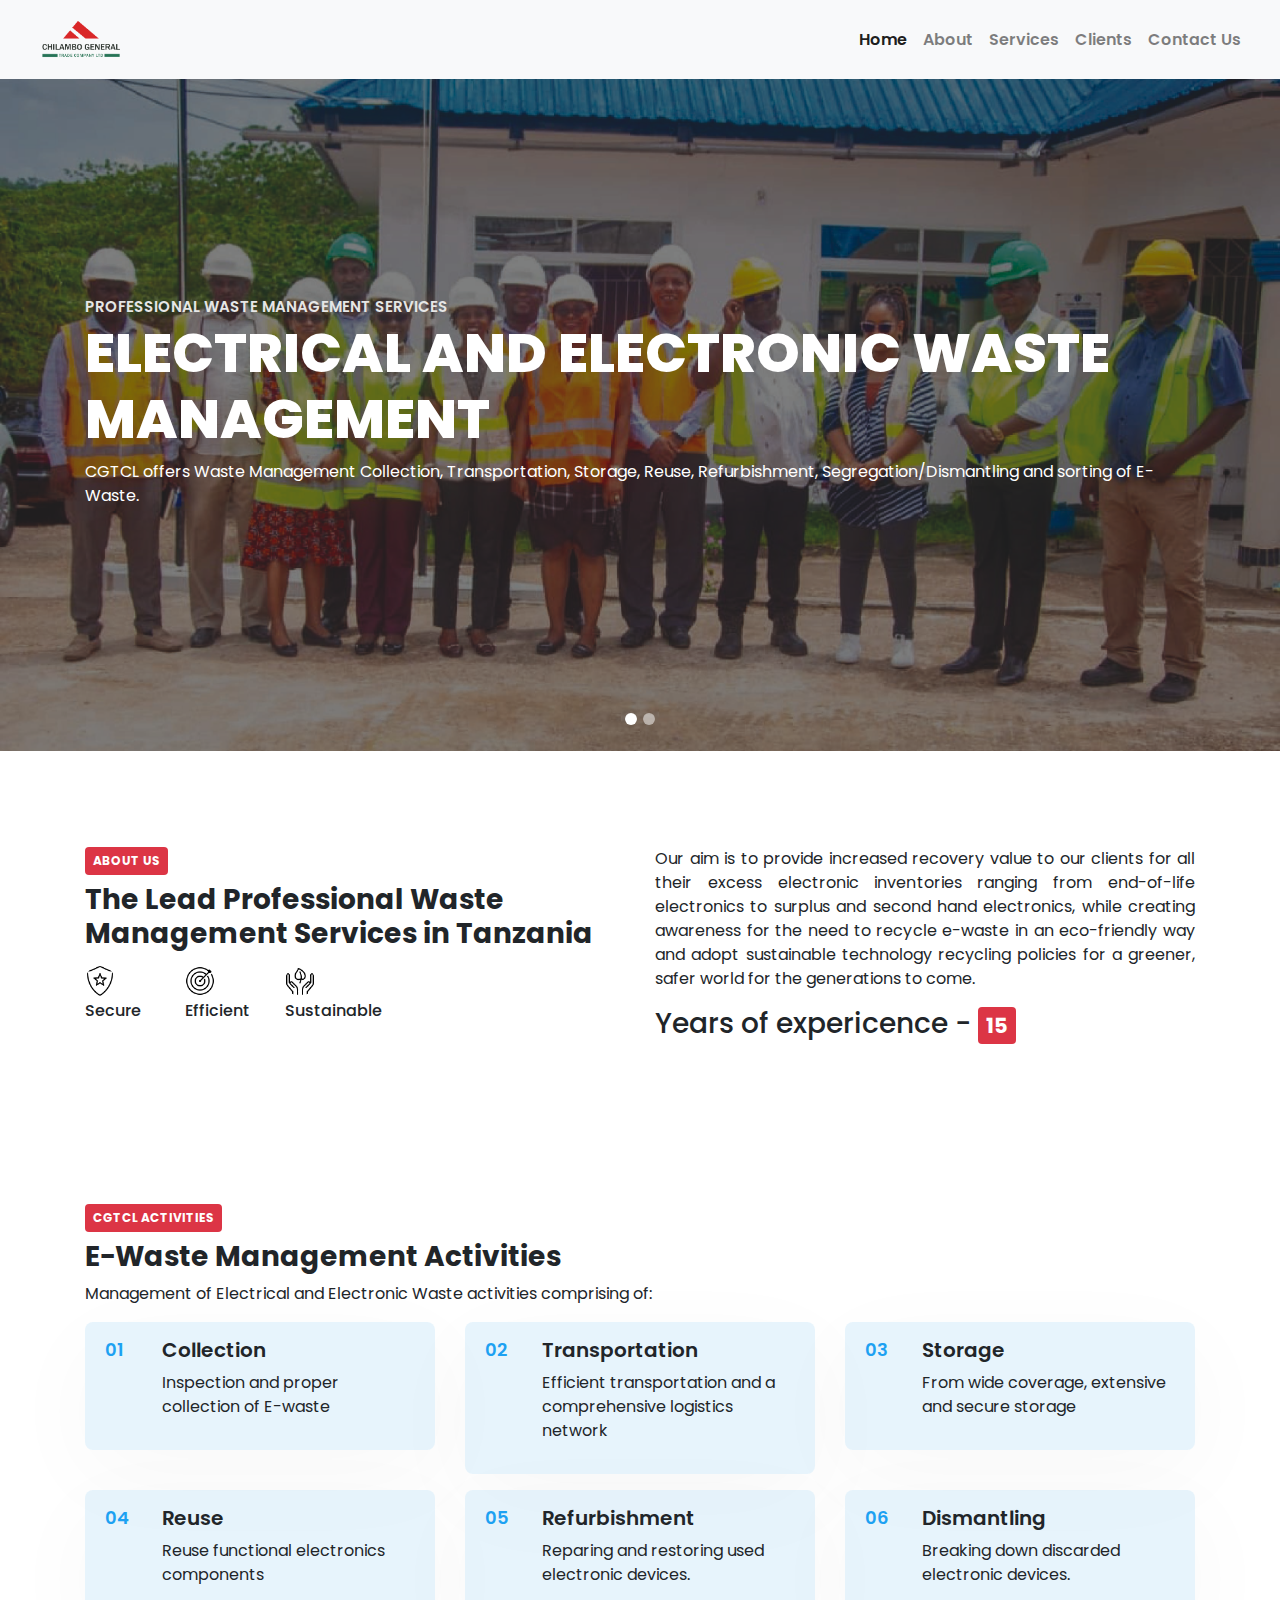
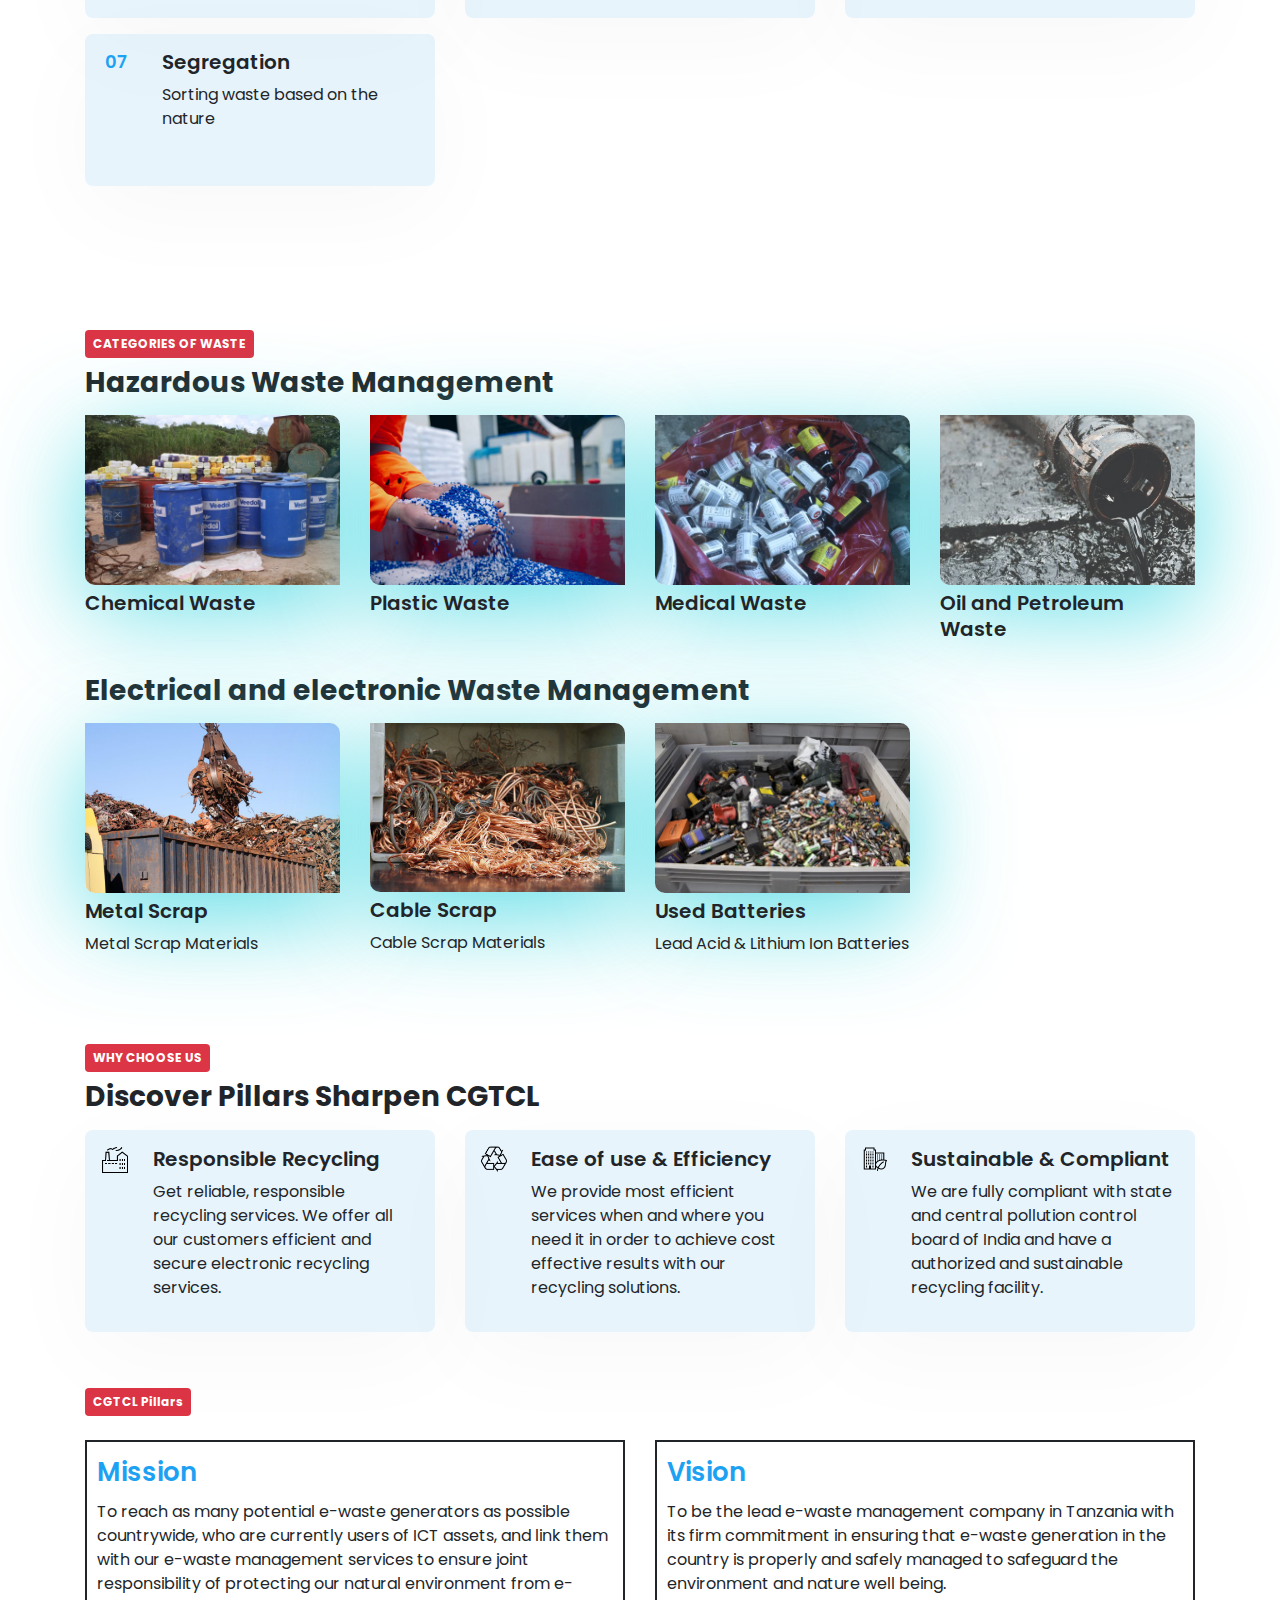
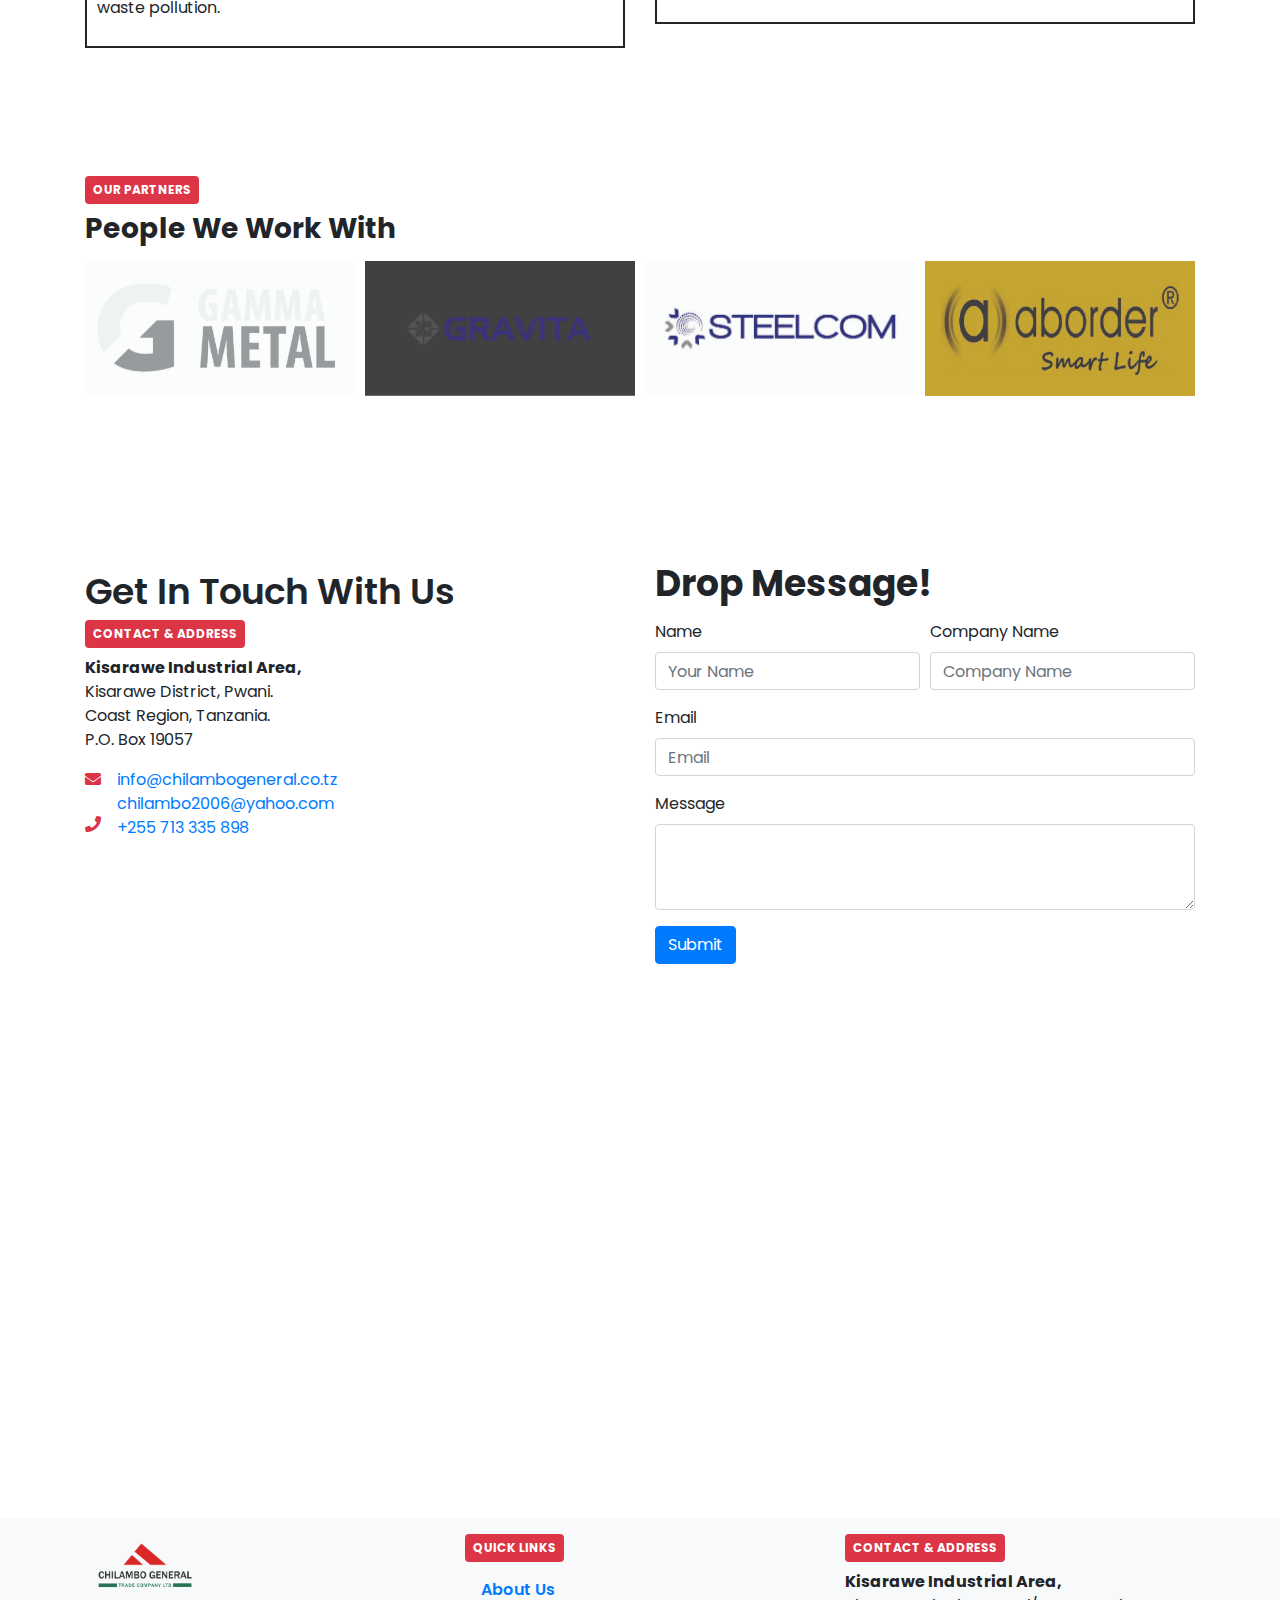
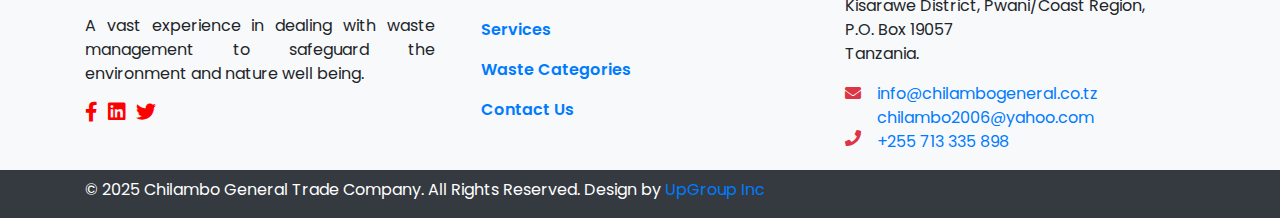
==== commit 113d3c6c: "Single Page" ====
--- a/index.html
+++ b/index.html
@@ -3,7 +3,7 @@
 	<head>
 		<meta charset="UTF-8" />
 		<meta name="viewport" content="width=device-width, initial-scale=1.0" />
-		<title>Chilambo General Trade | Home</title>
+		<title>Chilambo General Trade Company (T)</title>
 		<link
 			rel="shortcut icon"
 			href="assets/images/chilambo.png"
@@ -29,8 +29,8 @@
 					<a class="navbar-brand" href="/">
 						<img
 							src="assets/images/chilambo.png"
-							alt="Your logo"
-							title="Your logo"
+							alt="CGTCL Logo"
+							title="CGTCL_Logo"
 							width="100px"
 						/>
 					</a>
@@ -49,16 +49,19 @@
 					<div class="navbar-collapse collapse" id="navbarsExample09">
 						<ul class="navbar-nav ml-auto">
 							<li class="nav-item">
-								<a class="nav-link active" href="#">Home</a>
+								<a class="nav-link active" href="/">Home</a>
 							</li>
 							<li class="nav-item">
-								<a class="nav-link" href="#">About</a>
+								<a class="nav-link scroll" href="#about">About</a>
 							</li>
 							<li class="nav-item">
-								<a class="nav-link" href="#">Services</a>
+								<a class="nav-link scroll" href="#activities">Services</a>
 							</li>
 							<li class="nav-item">
-								<a class="nav-link" href="#">Contact Us</a>
+								<a class="nav-link scroll" href="#clients">Clients</a>
+							</li>
+							<li class="nav-item">
+								<a class="nav-link scroll" href="#contactus">Contact Us</a>
 							</li>
 						</ul>
 					</div>
@@ -94,8 +97,9 @@
 									Electrical and electronic Waste Management
 								</h3>
 								<p class="text-left">
-									We mainly focus on waste collection, transportation, storage
-									and segregation/dismantling of all type of waste in Tanzania
+									CGTCL offers Waste Management Collection, Transportation,
+									Storage, Reuse, Refurbishment, Segregation/Dismantling and
+									sorting of E-Waste.
 								</p>
 							</div>
 						</div>
@@ -104,14 +108,16 @@
 							style="background-image: url('assets/images/banner2.jpg')"
 						>
 							<div class="carousel-caption container">
-								<h6 class="tag-cover-9">Other Business Categories</h6>
+								<h6 class="tag-cover-9">
+									Professional Hazardous Waste Services
+								</h6>
 								<h3 class="title-cover-9">
-									Hazardous and Non-hazardous Waste Management
+									Hazardous Waste Management Service
 								</h3>
 								<p class="text-left">
-									We provide a comprehensive, secure, sustainable, and compliant
-									service for the handling and disposal of hazardous waste
-									throughout the Tanzania
+									CGTCL provide a comprehensive, secure, sustainable, and
+									compliant service for the handling and disposal of hazardous
+									waste throughout the Tanzania.
 								</p>
 							</div>
 						</div>
@@ -120,145 +126,300 @@
 			</section>
 
 			<!-- Short Background  -->
-			<section class="py-5">
-				<div class="container">
-					<div class="row">
-						<div class="col-md-6 mb-3">
-							<span class="badge badge-danger p-2 mb-2">ABOUT US</span>
+			<section class="py-5" id="about">
+				<div class="mt-5">
+					<div class="container">
+						<div class="row">
+							<div class="col-md-6 mb-3">
+								<span class="badge badge-danger p-2 mb-2">ABOUT US</span>
+								<h3 class="font-weight-bold">
+									The Lead Professional Waste Management Services in Tanzania
+								</h3>
+								<div class="d-flex mt-3 feature-icon">
+									<div class="">
+										<img
+											src="assets/images/icons/security.png"
+											class="rounded-circle img-responsive text-center"
+											width="30%"
+										/>
+										<h6>Secure</h6>
+									</div>
+									<div class="">
+										<img
+											src="assets/images/icons/goal.png"
+											class="rounded-circle img-responsive"
+											width="30%"
+										/>
+										<h6>Efficient</h6>
+									</div>
+									<div class="">
+										<img
+											src="assets/images/icons/sustainability.png"
+											class="rounded-circle img-responsive"
+											width="30%"
+										/>
+										<h6>Sustainable</h6>
+									</div>
+								</div>
+							</div>
+							<div class="col-md-6">
+								<p class="text-justify">
+									Our aim is to provide increased recovery value to our clients
+									for all their excess electronic inventories ranging from
+									end-of-life electronics to surplus and second hand
+									electronics, while creating awareness for the need to recycle
+									e-waste in an eco-friendly way and adopt sustainable
+									technology recycling policies for a greener, safer world for
+									the generations to come.
+								</p>
+								<h3>
+									Years of expericence -
+									<span class="badge badge-danger p-2 mb-2"> 15 </span>
+								</h3>
+							</div>
+						</div>
+					</div>
+				</div>
+			</section>
+
+			<!-- Electrical and Electronic Waste -->
+			<section class="py-5" id="activities">
+				<div class="mt-5">
+					<div class="container">
+						<div class="header-wrap">
+							<span class="badge badge-danger p-2 mb-2">CGTCL ACTIVITIES</span>
+							<h3 class="font-weight-bold">E-Waste Management Activities</h3>
+
+							<p class="mt-2">
+								Management of Electrical and Electronic Waste activities
+								comprising of:
+							</p>
+						</div>
+
+						<div class="row mt-3">
+							<div class="col-md-4 mb-3">
+								<div class="content-ysl">
+									<div class="row">
+										<div class="col-sm-2 mb-2">
+											<div class="content4-icon">
+												<span>01</span>
+											</div>
+										</div>
+										<div class="col-sm-10">
+											<h6>Collection</h6>
+											<p>Inspection and proper collection of E-waste</p>
+										</div>
+									</div>
+								</div>
+							</div>
+							<div class="col-md-4 mb-3">
+								<div class="content-ysl">
+									<div class="row">
+										<div class="col-sm-2 mb-2">
+											<div class="content4-icon">
+												<span>02</span>
+											</div>
+										</div>
+										<div class="col-sm-10">
+											<h6>Transportation</h6>
+											<p>
+												Efficient transportation and a comprehensive logistics
+												network
+											</p>
+										</div>
+									</div>
+								</div>
+							</div>
+							<div class="col-md-4 mb-3">
+								<div class="content-ysl">
+									<div class="row">
+										<div class="col-sm-2 mb-2">
+											<div class="content4-icon">
+												<span>03</span>
+											</div>
+										</div>
+										<div class="col-sm-10">
+											<h6>Storage</h6>
+											<p>From wide coverage, extensive and secure storage</p>
+										</div>
+									</div>
+								</div>
+							</div>
+
+							<div class="col-md-4 mb-3">
+								<div class="content-ysl">
+									<div class="row">
+										<div class="col-sm-2 mb-2">
+											<div class="content4-icon">
+												<span>04</span>
+											</div>
+										</div>
+										<div class="col-sm-10">
+											<h6>Reuse</h6>
+											<p>Reuse functional electronics components</p>
+										</div>
+									</div>
+								</div>
+							</div>
+							<div class="col-md-4 mb-3">
+								<div class="content-ysl">
+									<div class="row">
+										<div class="col-sm-2 mb-2">
+											<div class="content4-icon">
+												<span>05</span>
+											</div>
+										</div>
+										<div class="col-sm-10">
+											<h6>Refurbishment</h6>
+											<p>Reparing and restoring used electronic devices.</p>
+										</div>
+									</div>
+								</div>
+							</div>
+							<div class="col-md-4 mb-3">
+								<div class="content-ysl">
+									<div class="row">
+										<div class="col-sm-2 mb-2">
+											<div class="content4-icon">
+												<span>06</span>
+											</div>
+										</div>
+										<div class="col-sm-10">
+											<h6>Dismantling</h6>
+											<p>Breaking down discarded electronic devices.</p>
+										</div>
+									</div>
+								</div>
+							</div>
+							<div class="col-md-4">
+								<div class="content-ysl">
+									<div class="row">
+										<div class="col-sm-2 mb-2">
+											<div class="content4-icon">
+												<span>07</span>
+											</div>
+										</div>
+										<div class="col-sm-10">
+											<h6>Segregation</h6>
+											<p>Sorting waste based on the nature</p>
+											&nbsp;
+										</div>
+									</div>
+								</div>
+							</div>
+						</div>
+					</div>
+				</div>
+			</section>
+
+			<!-- Categories of Waste  -->
+			<section class="py-5" id="wastecategories">
+				<div class="mt-5">
+					<!-- header  -->
+					<div class="container">
+						<div class="header-wrapper">
+							<span class="badge badge-danger p-2 mb-2"
+								>CATEGORIES OF WASTE</span
+							>
+						</div>
+					</div>
+
+					<!-- Hazardous Waste Management -->
+					<div class="container">
+						<div class="header-wrapper">
+							<h3 class="font-weight-bold">Hazardous Waste Management</h3>
+						</div>
+
+						<div class="row mt-3">
+							<div class="col-md-3 mb-3">
+								<div class="service-box">
+									<img
+										src="assets/images/recycle/chemical.jpg"
+										class="card-img"
+									/>
+									<h4>Chemical Waste</h4>
+								</div>
+							</div>
+
+							<div class="col-md-3 mb-3">
+								<div class="service-box">
+									<img
+										src="assets/images/recycle/plastics.jpg"
+										class="card-img"
+									/>
+									<h4>Plastic Waste</h4>
+								</div>
+							</div>
+							<div class="col-md-3 mb-3">
+								<div class="service-box">
+									<img
+										src="assets/images/recycle/medical.jpg"
+										class="card-img"
+									/>
+									<h4>Medical Waste</h4>
+								</div>
+							</div>
+							<div class="col-md-3">
+								<div class="service-box">
+									<img src="assets/images/recycle/oil.jpg" class="card-img" />
+									<h4>Oil and Petroleum Waste</h4>
+								</div>
+							</div>
+						</div>
+					</div>
+
+					<!-- Electrical and electronic Waste Management -->
+					<div class="container mt-4">
+						<div class="header-wrapper">
 							<h3 class="font-weight-bold">
-								The Lead Professional Waste Management Services in Tanzania
+								Electrical and electronic Waste Management
 							</h3>
-							<div class="d-flex mt-3 feature-icon">
-								<div class="">
+						</div>
+
+						<div class="row mt-3">
+							<div class="col-md-3 mb-3">
+								<div class="service-box">
 									<img
-										src="assets/images/icons/security.png"
-										class="rounded-circle img-responsive text-center"
-										width="30%"
+										src="assets/images/recycle/metal.jpeg"
+										class="card-img"
 									/>
-									<h6>Secure</h6>
-								</div>
-								<div class="">
+									<h4>Metal Scrap</h4>
+									<p>Metal Scrap Materials</p>
+								</div>
+							</div>
+							<div class="col-md-3 mb-3">
+								<div class="service-box">
+									<img src="assets/images/recycle/cable.jpg" class="card-img" />
+									<h4>Cable Scrap</h4>
+									<p>Cable Scrap Materials</p>
+								</div>
+							</div>
+							<div class="col-md-3">
+								<div class="service-box">
 									<img
-										src="assets/images/icons/goal.png"
-										class="rounded-circle img-responsive"
-										width="30%"
+										src="assets/images/recycle/battery.webp"
+										class="card-img"
 									/>
-									<h6>Efficient</h6>
-								</div>
-								<div class="">
-									<img
-										src="assets/images/icons/sustainability.png"
-										class="rounded-circle img-responsive"
-										width="30%"
-									/>
-									<h6>Sustainable</h6>
-								</div>
-							</div>
-						</div>
-						<div class="col-md-6">
-							<p class="text-justify">
-								Our aim is to provide increased recovery value to our clients
-								for all their excess electronic inventories ranging from
-								end-of-life electronics to surplus and second hand electronics,
-								while creating awareness for the need to recycle e-waste in an
-								eco-friendly way and adopt sustainable technology recycling
-								policies for a greener, safer world for the generations to come.
-							</p>
-							<h3>
-								Years of expericence -
-								<span class="badge badge-danger p-2 mb-2"> 15 </span>
-							</h3>
+									<h4>Used Batteries</h4>
+									<p>Lead Acid & Lithium Ion Batteries</p>
+								</div>
+							</div>
 						</div>
 					</div>
 				</div>
 			</section>
 
-			<!-- Services  -->
-			<section class="py-3">
-				<div class="container">
-					<span class="badge badge-danger p-2 mb-2">SERVICES</span>
-					<h3 class="font-weight-bold">
-						Experiencing Amazing Waste Management Services
-					</h3>
-
-					<div class="row mt-3">
-						<div class="col-md-4 mb-3">
-							<div class="box">
-								<img
-									src="assets/images/recycle/chemical.jpg"
-									class="card-img"
-								/>
-								<h4>Chemical Waste</h4>
-								<p>
-									From chemical assessment, packing and collection, through to
-									treatment or final disposal.
-								</p>
-							</div>
-						</div>
-						<div class="col-md-4 mb-3">
-							<div class="box">
-								<img src="assets/images/recycle/metal.jpeg" class="card-img" />
-								<h4>Metal Waste</h4>
-								<p>
-									We transforms obsolete scrap metal into a useful resource to
-									reuse. Metal scrap recycling has various benefits for greener
-									environment
-								</p>
-							</div>
-						</div>
-
-						<div class="col-md-4 mb-3">
-							<div class="box">
-								<img
-									src="assets/images/recycle/plastics.jpg"
-									class="card-img"
-								/>
-								<h4>Plastic Waste</h4>
-								<p>
-									Plastic waste recycling reduce plastic waste, conserve
-									naturalresourses, and decrease environment pollution
-									especially in oceans and landfills
-								</p>
-							</div>
-						</div>
-
-						<!--  -->
-						<div class="col-md-4 mb-3">
-							<div class="box">
-								<img src="assets/images/recycle/medical.jpg" class="card-img" />
-								<h4>Medical Waste</h4>
-								<p>Medical Waste</p>
-							</div>
-						</div>
-						<div class="col-md-4 mb-3">
-							<div class="box">
-								<img src="assets/images/recycle/oil.jpg" class="card-img" />
-								<h4>Oil Waste</h4>
-								<p>Oil/Petroleum Waste</p>
-							</div>
-						</div>
-						<div class="col-md-4 mb-3">
-							<div class="box">
-								<img src="assets/images/recycle/rubber.png" class="card-img" />
-								<h4>Rubber Waste</h4>
-								<p>Rubber Waste</p>
-							</div>
-						</div>
-					</div>
-				</div>
-			</section>
-
 			<!-- Why Us  -->
-			<section class="section py-2">
+			<section class="py-2">
 				<div class="container">
 					<span class="badge badge-danger p-2 mb-2">WHY CHOOSE US</span>
-					<h3 class="font-weight-bold">
-						Experiencing Amazing E-Waste Recycling
-					</h3>
+					<h3 class="font-weight-bold">Discover Pillars Sharpen CGTCL</h3>
 
 					<div class="row mt-3">
-						<div class="col-lg-4 col-md-6">
-							<div class="about-single p-md-3 d-flex justify-content-between">
+						<div class="col-lg-4 col-md-6 mb-3">
+							<div
+								class="about-single p-md-3 d-flex justify-content-between content-ysl"
+							>
 								<div class="about-icon mr-4">
 									<img
 										src="assets/images/icons/manufacturing.png"
@@ -267,7 +428,7 @@
 									/>
 								</div>
 								<div class="about-content">
-									<h5 class="mb-3">Responsible Recycling</h5>
+									<h5 class="mb-2">Responsible Recycling</h5>
 									<p>
 										Get reliable, responsible recycling services. We offer all
 										our customers efficient and secure electronic recycling
@@ -276,8 +437,10 @@
 								</div>
 							</div>
 						</div>
-						<div class="col-lg-4 col-md-6 mt-md-0 mt-4">
-							<div class="about-single p-md-3 d-flex justify-content-between">
+						<div class="col-lg-4 col-md-6 mb-3">
+							<div
+								class="about-single p-md-3 d-flex justify-content-between content-ysl"
+							>
 								<div class="about-icon mr-4">
 									<img
 										src="assets/images/icons/recycle.png"
@@ -286,7 +449,7 @@
 									/>
 								</div>
 								<div class="about-content">
-									<h5 class="mb-3">Ease of use & Efficiency</h5>
+									<h5 class="mb-2">Ease of use & Efficiency</h5>
 									<p>
 										We provide most efficient services when and where you need
 										it in order to achieve cost effective results with our
@@ -295,8 +458,10 @@
 								</div>
 							</div>
 						</div>
-						<div class="col-lg-4 col-md-6 mt-md-0 mt-4">
-							<div class="about-single p-md-3 d-flex justify-content-between">
+						<div class="col-lg-4 col-md-6">
+							<div
+								class="about-single p-md-3 d-flex justify-content-between content-ysl"
+							>
 								<div class="about-icon mr-4">
 									<img
 										src="assets/images/icons/environmental_planning.png"
@@ -305,7 +470,7 @@
 									/>
 								</div>
 								<div class="about-content">
-									<h5 class="mb-3">Sustainable & Compliant</h5>
+									<h5 class="mb-2">Sustainable & Compliant</h5>
 									<p>
 										We are fully compliant with state and central pollution
 										control board of India and have a authorized and sustainable
@@ -318,135 +483,43 @@
 				</div>
 			</section>
 
-			<!-- On progess feature  -->
-
-			<!-- What We Recycle -->
-			<section class="w3l-gallery py-3" id="gallery">
-				<div class="container py-md-5 py-4">
-					<span class="badge badge-danger p-2 mb-2">WHAT WE BUY & RECYCLE</span>
-					<h3 class="font-weight-bold">
-						We Collect, Transport, Store & Recycle All Waste Materials
-					</h3>
-					<div class="row mt-3">
-						<div class="col-lg-4 col-sm-6">
-							<div class="item">
-								<a
-									href="assets/images/recycle/metal.jpeg"
-									data-lightbox="example-set"
-									data-title="Project 1"
-									class="zoom d-block"
-								>
-									<img
-										class="card-img-bottom d-block"
-										src="assets/images/recycle/metal.jpeg"
-										alt="Card image cap"
-									/>
-									<span class="overlay__hover"></span>
-									<span class="hover-content">
-										<span class="title">Metal Scrap</span>
-										<span class="content">Metal Scrap</span>
-									</span>
-								</a>
-							</div>
-							<div class="item mt-4">
-								<a
-									href="assets/images/recycle/plastics.jpg"
-									data-lightbox="example-set"
-									data-title="Project 2"
-									class="zoom d-block"
-								>
-									<img
-										class="card-img-bottom d-block"
-										src="assets/images/recycle/plastics.jpg"
-										alt="Card image cap"
-									/>
-									<span class="overlay__hover"></span>
-									<span class="hover-content">
-										<span class="title">Plastic Scrap</span>
-										<span class="content">Plastic Scrap</span>
-									</span>
-								</a>
-							</div>
-						</div>
-
-						<div class="col-lg-4 col-sm-6 mt-sm-0 mt-4">
-							<div class="item">
-								<a
-									href="assets/images/recycle/electronic.jpg"
-									data-lightbox="example-set"
-									data-title="Project 3"
-									class="zoom d-block"
-								>
-									<img
-										class="card-img-bottom d-block"
-										src="assets/images/recycle/electronic.jpg"
-										alt="Card image cap"
-									/>
-									<span class="overlay__hover"></span>
-									<span class="hover-content">
-										<span class="title">Electronic Waste</span>
-										<span class="content">Electronic Waste</span>
-									</span>
-								</a>
-							</div>
-						</div>
-
-						<div class="col-lg-4 mt-lg-0 mt-4">
-							<div class="row">
-								<div class="col-lg-12 col-sm-6 item">
-									<a
-										href="assets/images/recycle/cable.jpg"
-										data-lightbox="example-set"
-										data-title="Project 4"
-										class="zoom d-block"
-									>
-										<img
-											class="card-img-bottom d-block"
-											src="assets/images/recycle/cable.jpg"
-											alt="Card image cap"
-										/>
-										<span class="overlay__hover"></span>
-										<span class="hover-content">
-											<span class="title">Cable Scrap</span>
-											<span class="content">Cable Scrap</span>
-										</span>
-									</a>
-								</div>
-								<div class="col-lg-12 col-sm-6 item mt-lg-4 mt-sm-0 mt-4">
-									<a
-										href="assets/images/recycle/battery.webp"
-										data-lightbox="example-set"
-										data-title="Project 5"
-										class="zoom d-block"
-									>
-										<img
-											class="card-img-bottom d-block"
-											src="assets/images/recycle/battery.webp"
-											alt="Card image cap"
-										/>
-										<span class="overlay__hover"></span>
-										<span class="hover-content">
-											<span class="title">Batteries</span>
-											<span class="content"
-												>Lithium-ion / Lead Acid Batteries</span
-											>
-										</span>
-									</a>
-								</div>
-							</div>
-						</div>
-					</div>
-
-					<!-- <div class="row mt-2">
-						<div class="col-md-4"></div>
-						<div class="col-md-4"></div>
-						<div class="col-md-4"></div>
-					</div> -->
+			<!-- Pillars -->
+			<section class="py-3">
+				<div class="container">
+					<div class="mt-3">
+						<span class="badge badge-danger p-2 mb-2">CGTCL Pillars</span>
+
+						<div class="row mt-3">
+							<div class="col-md-6 mb-3">
+								<div class="pillar">
+									<h5>Mission</h5>
+									<p>
+										To reach as many potential e-waste generators as possible
+										countrywide, who are currently users of ICT assets, and link
+										them with our e-waste management services to ensure joint
+										responsibility of protecting our natural environment from
+										e-waste pollution.
+									</p>
+								</div>
+							</div>
+							<div class="col-md-6">
+								<div class="pillar">
+									<h5>Vision</h5>
+									<p>
+										To be the lead e-waste management company in Tanzania with
+										its firm commitment in ensuring that e-waste generation in
+										the country is properly and safely managed to safeguard the
+										environment and nature well being.
+									</p>
+								</div>
+							</div>
+						</div>
+					</div>
 				</div>
 			</section>
 
-			<!-- Chemical Waste  -->
-			<section class="py-3">
+			<!-- Chemical Waste Feature -->
+			<!-- <section class="py-3">
 				<div class="container">
 					<div class="">
 						<span class="badge badge-danger p-2 mb-2"
@@ -460,7 +533,7 @@
 							<img src="assets/images/chemical.png" alt="" class="img-fluid" />
 						</div>
 						<div class="col-md-8">
-							<p>
+							<p class="text-justify">
 								Ensuring the proper collection and disposal of chemical waste is
 								crucial for safeguarding public health and the environment.
 								Organisations bear a legal responsibility to uphold diligent
@@ -470,7 +543,7 @@
 								service for the handling and disposal of hazardous waste.
 							</p>
 
-							<p>
+							<p class="text-justify">
 								We can provide sustainable solutions that help companies improve
 								their environmental credentials.
 
@@ -521,22 +594,20 @@
 									<i class="fa fa-arrow-alt-circle-right pr-1"></i> Solvents
 								</div>
 							</div>
-
-							<a href="#" class="btn btn-dark btn-sm">Contact Us</a>
-						</div>
-					</div>
-				</div>
-			</section>
-
-			<!-- Waste Recycle Process  -->
-			<section class="py-3">
+						</div>
+					</div>
+				</div>
+			</section> -->
+
+			<!-- Waste Disposal Process  -->
+			<!-- <section class="py-3">
 				<div class="container">
 					<span class="badge badge-danger p-2 mb-2"
 						>WASTE DISPOSAL PROCEDURE</span
 					>
 					<h3 class="font-weight-bold">The Process Goes Way Behond</h3>
 					<p>
-						Waste disposal is carried out oin accordance with various guidelines
+						Waste disposal is carried out in accordance with various guidelines
 						as set by relevant regalatory authorities including NEMC/VPO and
 						Government's Chemist Laboratory Authority (GCLA)
 					</p>
@@ -548,10 +619,6 @@
 									class="fa fa-3x fa-truck-moving text-danger p-4 bg-light rounded-circle"
 								></span>
 								<h6 class="mt-2">Pickup</h6>
-								<!-- <p>
-									Lorem ipsum dolor sit amet consectetur, adipisicing elit.
-									Dicta quo.
-								</p> -->
 							</div>
 						</div>
 						<div class="col md-3">
@@ -580,83 +647,158 @@
 						</div>
 					</div>
 				</div>
+			</section> -->
+
+			<!-- Clients  -->
+			<section class="py-5" id="clients">
+				<div class="mt-5">
+					<div class="container">
+						<span class="badge badge-danger p-2 mb-2">OUR PARTNERS</span>
+						<h3 class="font-weight-bold">People We Work With</h3>
+
+						<div class="owl-client owl-carousel owl-theme mt-3">
+							<div class="item">
+								<img src="assets/images/partners/gamma.jpg" class="img-fluid" />
+							</div>
+							<div class="item">
+								<img
+									src="assets/images/partners/gravita.jpg"
+									alt=""
+									srcset=""
+								/>
+							</div>
+							<div class="item">
+								<img src="assets/images/partners/stell.jpg" alt="" srcset="" />
+							</div>
+							<div class="item">
+								<img
+									src="assets/images/partners/aborder.jpg"
+									alt=""
+									srcset=""
+								/>
+							</div>
+							<div class="item">
+								<img src="assets/images/partners/ok.jpg" alt="" srcset="" />
+							</div>
+						</div>
+					</div>
+				</div>
 			</section>
 
-			<!-- Clients  -->
-			<section class="p-3">
-				<div class="container">
-					<span class="badge badge-danger p-2 mb-2">OUR PARTNERS</span>
-					<h3 class="font-weight-bold">People We Work With</h3>
-
-					<div class="owl-client owl-carousel owl-theme mt-3">
-						<div class="item">
-							<img src="assets/images/partners/gamma.jpg" class="img-fluid" />
-						</div>
-						<div class="item">
-							<img src="assets/images/partners/gravita.jpg" alt="" srcset="" />
-						</div>
-						<div class="item">
-							<img src="assets/images/partners/stell.jpg" alt="" srcset="" />
-						</div>
-						<div class="item">
-							<img src="assets/images/partners/aborder.jpg" alt="" srcset="" />
-						</div>
-						<div class="item">
-							<img src="assets/images/partners/ok.jpg" alt="" srcset="" />
-						</div>
-					</div>
-				</div>
-			</section>
-
-			<!-- Request Pickup  -->
-			<section class="py-">
-				<div class="container">
-					<div class="row uphny-w3l-newsletter-inf">
-						<div class="col-md-12">
-							<h3 class="titlehny">Request for a pickup today!</h3>
-
-							<form action="" class="mt-3">
-								<div class="row">
-									<div class="col-md-4 mb-3">
+			<!-- Contact & Form  -->
+			<section class="py-5" id="contactus">
+				<div class="mt-5">
+					<div class="container">
+						<div class="row">
+							<div class="col-md-6 mb-3">
+								<div class="title-content-1 text-left">
+									<h4 class="text-capitalize mt-2">Get in touch with us</h4>
+
+									<span class="badge badge-danger p-2 mb-2"
+										>CONTACT & ADDRESS</span
+									>
+									<address>
+										<strong>Kisarawe Industrial Area,</strong> <br />
+										Kisarawe District, Pwani. <br />Coast Region, Tanzania.
+										<br />
+										P.O. Box 19057
+									</address>
+									<div class="mt-2">
+										<div class="mail d-flex">
+											<div class="mr-3">
+												<span class="fa fa-envelope text-danger"></span>
+											</div>
+											<div class="">
+												<span>
+													<a href="mailto:info@chilambogeneral.co.tz">
+														info@chilambogeneral.co.tz</a
+													><br />
+													<a href="mailto:chilambo2006@yahoo.com">
+														chilambo2006@yahoo.com</a
+													>
+												</span>
+											</div>
+										</div>
+										<div class="mail d-flex">
+											<span class="fa fa-phone text-danger mr-3"></span>
+											<span>
+												<a href="tel:+255 713 335 898">+255 713 335 898</a>
+											</span>
+										</div>
+									</div>
+								</div>
+							</div>
+							<div class="col-md-6">
+								<div class="title-content-1 mb-3">
+									<h4 class="text-capitalize font-weight-bold">
+										Drop Message!
+									</h4>
+								</div>
+								<form action="#!">
+									<div class="form-row">
+										<div class="form-group col-md-6">
+											<label for="inputName">Name</label>
+											<input
+												type="text"
+												class="form-control"
+												placeholder="Your Name"
+											/>
+										</div>
+										<div class="form-group col-md-6">
+											<label for="inputName2">Company Name</label>
+											<input
+												type="text"
+												class="form-control"
+												placeholder="Company Name"
+											/>
+										</div>
+									</div>
+									<div class="form-group">
+										<label for="inputEmail4">Email</label>
 										<input
-											type="text"
-											name=""
-											id=""
+											type="email"
 											class="form-control"
-											placeholder="Company Name"
-										/>
-									</div>
-									<div class="col-md-4 mb-3">
-										<input
-											type="text"
-											name=""
-											id=""
-											class="form-control"
+											id="inputEmail4"
 											placeholder="Email"
 										/>
 									</div>
-									<div class="col-md-4">
-										<div class="form-group">
-											<select
-												name=""
-												id="wasteType2"
-												aria-selected="true"
-												class="form-control"
-											>
-												<option value="" selected>Select Waste Type</option>
-												<option value="">Electronic Waste</option>
-												<option value="">Electrical Scrap</option>
-												<option value="">Metal Scrap</option>
-												<option value="">Plastic Scrap</option>
-												<option value="">Lead Acid Batteries</option>
-												<option value="">Lithium-ion Batteries</option>
-											</select>
-										</div>
-									</div>
-								</div>
-
-								<button class="btn btn-danger" type="submit">Request</button>
-							</form>
+
+									<div class="form-group">
+										<label for="exampleFormControlTextarea1">Message</label>
+										<textarea
+											class="form-control"
+											id="exampleFormControlTextarea1"
+											rows="3"
+										></textarea>
+									</div>
+
+									<button type="submit" class="btn btn-md btn-primary">
+										Submit
+									</button>
+								</form>
+							</div>
+						</div>
+					</div>
+				</div>
+			</section>
+
+			<!-- Map  -->
+			<section class="py-3">
+				<div class="container">
+					<div class="row">
+						<div class="col-md-12">
+							<div class="map">
+								<iframe
+									src="https://www.google.com/maps/embed?pb=!1m18!1m12!1m3!1d3058.2887382210015!2d39.028827374996474!3d-6.912216293087269!2m3!1f0!2f0!3f0!3m2!1i1024!2i768!4f13.1!3m3!1m2!1s0x185c49ec4b000001%3A0xcbb268a2ed7659e6!2sCHILAMBO%20GENERAL%20TRADE%20COMPANY%20LIMITED!5e1!3m2!1sen!2stz!4v1731662744687!5m2!1sen!2stz"
+									width="1080"
+									height="450"
+									style="border: 0"
+									allowfullscreen=""
+									loading="lazy"
+									referrerpolicy="no-referrer-when-downgrade"
+									class="map-responsive"
+								></iframe>
+							</div>
 						</div>
 					</div>
 				</div>
@@ -670,7 +812,7 @@
 							<img src="assets/images/chilambo.png" width="120px" />
 							<p class="text-justify mt-3">
 								A vast experience in dealing with waste management to safeguard
-								the environment and nature well being
+								the environment and nature well being.
 							</p>
 							<div class="d-flex social">
 								<a href="#!">
@@ -692,19 +834,18 @@
 							<div class="links">
 								<ul class="nav flex-column">
 									<li class="nav-item">
-										<a href="#" class="nav-link">About Us</a>
+										<a href="#about" class="nav-link scroll">About Us</a>
 									</li>
 									<li class="nav-item">
-										<a href="#" class="nav-link">Services</a>
+										<a href="#activities" class="nav-link scroll">Services</a>
 									</li>
 									<li class="nav-item">
-										<a href="#" class="nav-link">Recycle</a>
+										<a href="#wastecategories" class="nav-link scroll"
+											>Waste Categories</a
+										>
 									</li>
 									<li class="nav-item">
-										<a href="#" class="nav-link">Policy</a>
-									</li>
-									<li class="nav-item">
-										<a href="#" class="nav-link">Gallery</a>
+										<a href="#contactus" class="nav-link scroll">Contact Us</a>
 									</li>
 								</ul>
 							</div>
@@ -729,9 +870,6 @@
 											><br />
 											<a href="mailto:chilambo2006@yahoo.com">
 												chilambo2006@yahoo.com</a
-											><br />
-											<a href="mailto:chilambogeneral1@gmail.com">
-												chilambogeneral1@gmail.com</a
 											>
 										</span>
 									</div>
@@ -754,7 +892,7 @@
 					<div class="row">
 						<div class="col-md-12">
 							<p class="pt-2">
-								© 2024 Chilambo General Trade Company. All Rights Reserved.
+								© 2025 Chilambo General Trade Company. All Rights Reserved.
 								Design by
 								<a
 									href="http://ambrosedev.netlify.app/"
@@ -803,8 +941,21 @@
 		</main>
 
 		<!-- Scripts  -->
-		<script src="assets/js/jquery-3.4.1.slim.min.js"></script>
-		<script src="assets/js/lightbox-plus-jquery.min.js"></script>
+		<script src="assets/js/jquery-3.6.0.min.js"></script>
+		<script src="assets/js/popper.min.js"></script>
+		<script src="assets/js/easing.js"></script>
+		<script>
+			jQuery(document).ready(function ($) {
+				$(".scroll").click(function (event) {
+					event.preventDefault();
+					$("html,body").animate(
+						{ scrollTop: $(this.hash).offset().top },
+						1000
+					);
+				});
+			});
+		</script>
+		<!-- <script src="assets/js/lightbox-plus-jquery.min.js"></script> -->
 		<script src="assets/js/owl.carousel.js"></script>
 		<script>
 			$(".owl-client").owlCarousel({
--- a/assets/css/style.css
+++ b/assets/css/style.css
@@ -413,4 +413,742 @@
 
 .icon-link div{
   margin-bottom: 10px;
+}
+
+.box-wrap{
+  padding: 10px;
+  border: 1px solid rgb(12, 48, 66);
+  margin: 10px 0px;
+  background-color: #0f141a;
+  color: #d8d7d7;
+  border-radius: 2px;
+}
+
+.box-wrap span{
+  padding: 5px;
+  background-color: rgb(198, 228, 227);
+  color: #261414;
+  font-size: small;
+  border: 1px solid;
+}
+
+.box-wrap h4{
+ margin-top: 10px;
+ font-size: 20px;
+ font-weight: 600;
+ text-decoration: underline;
+}
+
+.box-wrap p{
+ 
+}
+
+.box-wrap:hover{
+  border: 1px solid pink;
+  background-color: #9dc3e9;
+  color: black;
+}
+
+
+/* ABOUT PAGE  */
+
+.outer-page-breadcrumb {
+  background-size: cover;
+  background-image: linear-gradient(to right, rgb(0 5 14 / 75%), rgb(1 5 14 / 75%)), url(../images/banner4.jpg);
+  background-repeat: no-repeat, no-repeat, no-repeat;
+  background-position: center;
+  background-attachment: fixed;
+  min-height: 200px;
+  text-align: center;
+}
+
+.inner-page-breadcrumb {
+  padding-top: 80px;
+}
+
+.pillar h3{
+  font-weight: 600;
+}
+
+.box-wrap-pillar{
+  padding: 30px;
+  border: 1px solid pink;
+  background-color: #e6e6e6;
+}
+
+.box-wrap-pillar i{
+  color: red;
+  font-size: 25px;
+}
+
+.box-wrap-pillar h4{
+  font-weight: 600;
+  font-size: 20px;
+  margin-top: 5px;
+}
+
+/*--/w3l-circles--*/
+.w3l-circles {
+  background: var(--bg-color);
+}
+
+.circliful {
+  position: relative;
+}
+
+.circle-text,
+.circle-info,
+.circle-text-half,
+.circle-info-half {
+  width: 100%;
+  position: absolute;
+  text-align: center;
+  display: inline-block;
+  font-weight: 600;
+  color: var(--heading-color);
+}
+
+.circle-info,
+.circle-info-half {
+  color: #999;
+}
+
+.circliful .fa {
+  margin: -10px 3px 0 3px;
+  position: relative;
+  bottom: 4px;
+}
+
+.progress-circles {
+  display: grid;
+  grid-template-columns: 1fr 1fr 1fr 1fr;
+  grid-gap: 20px;
+  justify-items: center;
+}
+
+.progress-circles h4 {
+  font-weight: 600;
+  font-size: 20px;
+  line-height: 28px;
+  text-align: center;
+}
+
+@media (max-width: 991px) {
+
+  .progress-circles {
+    display: grid;
+    grid-template-columns: 1fr 1fr;
+    grid-gap: 20px;
+    justify-items: center;
+  }
+}
+
+@media (max-width: 480px) {
+  canvas {
+    width: 160px;
+    height: 160px;
+  }
+
+  .circle-text,
+  .circle-info,
+  .circle-text-half,
+  .circle-info-half {
+    font-size: 26px !important;
+    line-height: 160px !important;
+  }
+
+  .circliful {
+    width: 160px !important;
+  }
+}
+
+@media (max-width: 415px) {
+  canvas {
+    width: 160px;
+    height: 160px;
+  }
+
+  .circle-text,
+  .circle-info,
+  .circle-text-half,
+  .circle-info-half {
+    font-size: 26px !important;
+    line-height: 170px !important;
+  }
+
+  .circliful {
+    width: 160px !important;
+  }
+
+  .progress-circles h4 {
+    font-size: 18px;
+    line-height: 28px;
+  }
+}
+
+@media (max-width: 365px) {
+  .progress-circles h4 {
+    font-size: 18px;
+    line-height: 28px;
+  }
+}
+
+/*--//w3l-circles--*/
+
+/* Team  */
+.w3l-team .team {
+  background: var(--bg-color);
+}
+
+.w3l-team .team-info {
+  transition: 0.3s ease-in-out;
+  background: #c6e4f76b;
+}
+
+.w3l-team .team-info:hover {
+  transform: translate3d(0, -5px, 0);
+  -webkit-transform: translate3d(0, -5px, 0);
+  transition: 0.3s ease-out;
+}
+
+.w3l-team .img-circle {
+  width: 100%;
+  display: inline-block;
+  overflow: hidden;
+  background: var(--bg-color);
+}
+
+.w3l-team .img-circle a {
+  display: block;
+}
+
+.w3l-team .img-circle img {
+  width: 100%;
+  min-height: 100%;
+  -o-object-fit: cover;
+  object-fit: cover;
+  -o-object-position: center;
+  object-position: center;
+  display: block;
+}
+
+.w3l-team p.team-text {
+  font-size: 18px;
+  color: var(--font-color);
+  line-height: 30px;
+  max-width: 650px;
+}
+
+.w3l-team .team-info p {
+  font-size: 16px;
+  line-height: 24px;
+  color: var(--font-color);
+  margin-top: 2px;
+}
+
+.w3l-team h3.name-pos a {
+  font-size: 22px;
+  line-height: 26px;
+  color: var(--heading-color);
+  font-weight: 600;
+}
+
+.w3l-team .team-info:hover h3.name-pos a {
+  color: var(--primary-color);
+  transition: 0.3s ease;
+}
+
+.w3l-team .column-btm {
+  padding: 16px;
+  background: var(--bg-light);
+  border-radius: 0 0 6px 6px;
+  border: 1px solid var(--bg-border);
+  border-top: none;
+  margin-top: -6px;
+  position: relative;
+}
+
+.w3l-team .column a img {
+  display: block;
+  border-radius: 6px 6px 0 0;
+}
+
+.w3l-team .social {
+  position: absolute;
+  top: -18px;
+  right: 5px;
+}
+
+.w3l-team .social a {
+  display: inline-block;
+  margin-right: 10px;
+  width: 30px;
+  height: 30px;
+  border-radius: 50%;
+  line-height: 30px;
+  text-align: center;
+}
+
+.w3l-team .social a span {
+  font-size: 12px;
+  line-height: 30px;
+  display: block;
+}
+
+.w3l-team .social a.facebook {
+  background: #3b5998;
+}
+
+.w3l-team .social a.facebook span {
+  color: #fff;
+}
+
+.w3l-team .social a.twitter {
+  background: #1da1f2;
+}
+
+.w3l-team .social a.twitter span {
+  color: #fff;
+}
+
+@media (max-width: 767px) {
+  .w3l-team .team-wrap:nth-child(1) {
+    margin-top: 10px;
+  }
+
+  .w3l-testimonials .message {
+    font-size: 16px;
+    line-height: 28px;
+    text-align: left;
+  }
+
+  .w3l-team h3.name-pos a {
+    font-size: 18px;
+    line-height: 22px;
+  }
+}
+
+@media (max-width: 667px) {
+  .w3l-team .team-info p {
+    font-size: 15px;
+    line-height: 14px;
+  }
+}
+/* End Team  */
+
+/* achievements */
+.w3l-content-4 {
+  background: var(--bg-grey);
+}
+
+.content-4-main-gd {
+  padding: 40px 20px;
+  position: relative;
+  border-radius: 8px;
+  box-shadow: 0 25px 98px 0 rgba(0, 0, 0, 0.03);
+  background-color: #c6e4f76b;
+}
+
+.content-4-main-gd:hover {
+  transform: translate3d(0, -5px, 0);
+  -webkit-transform: translate3d(0, -5px, 0);
+  transition: 0.3s ease-out;
+}
+
+.w3l-content-4 .content-info-in h6 {
+  margin: 0px 0 12px 0;
+}
+
+.w3l-content-4 .content-info-in h6 a {
+  text-align: left;
+  margin-bottom: 0;
+  color: var(--heading-color);
+  font-weight: 600;
+  font-size: 20px
+}
+
+.w3l-content-4 .content-info-in h6 a:hover {
+  color: var(--primary-color);
+}
+
+.w3l-content-4 .content4-icon {
+  font-size: 30px;
+  text-align: center;
+}
+
+.w3l-content-4 .content4-right-info {
+  padding-left: 0;
+}
+
+.w3l-content-4 .content4-icon span.fa {
+  margin-top: 4px;
+  vertical-align: super;
+  color: var(--primary-color);
+}
+
+@media (max-width: 767px) {
+  .w3l-content-4 .content4-icon {
+    font-size: 30px;
+    text-align: left;
+    padding-left: 10px;
+  }
+
+  .w3l-content-4 .content-info-in h6 a {
+    font-size: 18px;
+  }
+
+  .w3l-content-4 .content4-right-info {
+    padding-left: 15px;
+  }
+
+  .w3l-content-4 .content4-icon span.fa {
+    margin-top: 0px;
+    vertical-align: middle;
+  }
+}
+@media (max-width:600px) {
+.content4-right-icon {
+    margin-bottom: 20px;
+  }
+}
+/* End achievements */
+
+.content-ysl {
+  padding: 15px 20px;
+  position: relative;
+  border-radius: 8px;
+  box-shadow: 0 25px 98px 0 rgba(0, 0, 0, 0.03);
+  background-color: #c6e4f76b;
+}
+
+.content-ysl:hover {
+  transform: translate3d(0, -5px, 0);
+  -webkit-transform: translate3d(0, -5px, 0);
+  transition: 0.3s ease-out;
+}
+
+.content-ysl span{
+   font-size: 18px;
+  line-height: 26px;
+  color: #1da1f2;
+  font-weight: 600;
+}
+
+.content-ysl h6{
+   font-size: 20px;
+  line-height: 26px;
+  color: var(--heading-color);
+  font-weight: 600;
+}
+
+.content-ysl h5{
+   font-size: 20px;
+  line-height: 26px;
+  color: var(--heading-color);
+  font-weight: 600;
+}
+
+.box-wrapper{
+  background-color: transparent !important;
+   box-shadow: 0 25px 98px 0 rgba(55, 213, 224, 0.769);
+}
+
+.service-box:hover {
+  transform: translate3d(0, -5px, 0);
+  -webkit-transform: translate3d(0, -5px, 0);
+  transition: 0.3s ease-out;
+}
+
+.service-box img{
+  border-radius: 0px 10px;
+  box-shadow: 0 25px 98px 0 rgba(55, 213, 224, 0.769);
+}
+
+.service-box h4{
+  font-size: 20px;
+  line-height: 26px;
+  margin-top: 5px;
+  color: var(--heading-color);
+  font-weight: 600;
+}
+
+.service-box p{
+  font-size: 16px;
+  line-height: 24px;
+  margin-top: 2px;
+}
+
+.service-box .btn{
+  padding: 3px 10px !important;
+}
+
+/* SERVICES PAGE */
+.title-content-1 h4 {
+  font-size: 36px;
+  line-height: 40px;
+  /* letter-spacing: 5px; */
+  font-weight: 600;
+}
+.service-item-icon span{
+  color: red;
+  padding-right: 3px;
+  font-size: 16px;
+}
+
+.service-item-icon div{
+  font-weight: 600;
+}
+
+.feature-icon-1 .service-item-stats {
+  padding: 15px 20px;
+  position: relative;
+  border-radius: 8px;
+  box-shadow: 0 25px 98px 0 rgba(0, 0, 0, 0.03);
+  background-color: #c6e4f76b;
+  text-align: center;
+}
+
+.feature-icon-1 .service-item-stats:hover {
+  transform: translate3d(0, -5px, 0);
+  -webkit-transform: translate3d(0, -5px, 0);
+  transition: 0.3s ease-out;
+}
+
+
+.feature-icon-1 .service-item-stats img{
+  margin-bottom: 5px;
+}
+
+.feature-icon-1 .service-item-stats h6{
+  font-weight: 600;
+  font-size: 16px;
+}
+
+.locations-1 .box16,
+.w3services-3 .box16 {
+    text-align: center;
+    position: relative;
+    overflow: hidden;
+    border-radius: 4px 4px 0 0px;
+}
+
+.w3services-3 .box16 {
+    border-radius: 4px;
+}
+
+.box16:hover img {
+    transform: scale(1.1);
+    transition: transform 0.3s linear;
+}
+
+.locations-1 .box16 .box-content,
+.locations-1 .box16:after {
+    width: 100%;
+    position: absolute;
+    left: 0;
+}
+
+.locations-1 .box16:after {
+    content: "";
+    height: 100%;
+    background: linear-gradient(to bottom, rgba(0, 0, 0, 0) 0, rgba(0, 0, 0, 0.08) 69%, rgba(0, 0, 0, 0.76) 100%);
+    top: 0;
+    border-radius: 4px;
+    transition: all .5s ease 0s;
+}
+
+.locations-1 .box16 .post,
+.locations-1 .box16 .title {
+    transform: translateY(30px);
+    transition: all 0.4s cubic-bezier(0.13, 0.62, 0.81, 0.91) 0s;
+}
+
+.locations-1 .box16:hover:after {
+    background: linear-gradient(to bottom, rgba(0, 0, 0, 0.01) 0, rgba(0, 0, 0, 0.09) 11%, rgba(0, 0, 0, 0.12) 13%, rgba(0, 0, 0, 0.19) 20%, rgba(0, 0, 0, 0.29) 28%, rgba(0, 0, 0, 0.29) 29%, rgba(0, 0, 0, 0.42) 38%, rgba(0, 0, 0, 0.46) 43%, rgba(0, 0, 0, 0.53) 47%, rgba(0, 0, 0, 0.75) 69%, rgba(0, 0, 0, 0.87) 84%, rgba(0, 0, 0, 0.98) 99%, rgba(0, 0, 0, 0.94) 100%);
+}
+
+.locations-1 .box16 img {
+    width: 100%;
+    height: auto;
+    transition: transform 0.3s linear;
+}
+
+.locations-1 .box16 .box-content {
+    padding: 25px;
+    margin-bottom: 30px;
+    bottom: 0;
+    z-index: 1;
+    text-align: left;
+}
+
+.locations-1 .box16 .title {
+    font-size: 22px;
+    font-weight: 600;
+    text-transform: capitalize;
+    margin: 0 0 10px;
+    color: #fff;
+}
+
+.locations-1 .box16 .post {
+    display: block;
+    padding: 0px 0;
+    font-size: 15px;
+    color: #eee;
+}
+
+.locations-1 .box16 .social li a,
+.locations-1 .box17 .icon li a {
+    border-radius: 50%;
+    font-size: 20px;
+    color: #fff;
+}
+
+.locations-1 .box16:hover .post,
+.locations-1 .box16:hover .title {
+    transform: translateY(0);
+}
+
+.locations-1 .box16 .social {
+    list-style: none;
+    padding: 0 0 5px;
+    margin: 40px 0 25px;
+    opacity: 0;
+    position: relative;
+    transform: perspective(500px) rotateX(-90deg) rotateY(0) rotateZ(0);
+    transition: all 0.6s cubic-bezier(0, 0, 0.58, 1) 0s;
+}
+
+.locations-1 .box16:hover .social {
+    opacity: 1;
+    transform: perspective(500px) rotateX(0) rotateY(0) rotateZ(0);
+}
+
+.locations-1 .box16 .social:before {
+    content: "";
+    width: 50px;
+    height: 2px;
+    background: #fff;
+    margin: 0 auto;
+    position: absolute;
+    top: -23px;
+    left: 0;
+    right: 0;
+}
+
+.locations-1 .box16 .social li {
+    display: inline-block;
+}
+
+.locations-1 .box16 .social li a {
+    display: block;
+    width: 40px;
+    height: 40px;
+    line-height: 40px;
+    background: #6d3795;
+    margin-right: 10px;
+    transition: all .3s ease 0s;
+}
+
+.locations-1 .box17 .icon li,
+.locations-1 .box17 .icon li a {
+    display: inline-block;
+}
+
+.locations-1 .box16 .social li a:hover {
+    background: #bea041;
+}
+
+.locations-1 .box16 .social li:last-child a {
+    margin-right: 0;
+}
+
+.locations-1 .box16 img {
+    border-radius: 4px 4px 0 0px;
+}
+
+.w3services-3 .box16 img {
+    border-radius: 4px;
+}
+
+.locations-1 .box-content i {
+    color: #fff;
+    font-size: 46px;
+}
+
+.w3property-grid {
+    background-color: var(--bg-grey);
+    border-radius: var(--border-radius);
+}
+
+.w3property-grid .list-information.space-between {
+    padding: 1.2em 1em;
+}
+
+@media only screen and (max-width:1180px) {
+
+    .w3property-grid .product-features li:nth-child(3) {
+        margin-top: 6px;
+
+    }
+
+    .locations-1 .box16 .box-content {
+        padding: 15px;
+        margin-bottom: 30px;
+        text-align: left;
+    }
+
+    .locations-1 .box16 .title {
+        font-size: 20px;
+    }
+
+}
+
+@media only screen and (max-width:600px) {
+    .popular .row {
+        padding: 0 10px;
+    }
+
+    .popular .col-6 {
+        padding: 0 8px;
+    }
+
+    .locations-1 .box16 .title {
+        font-size: 18px;
+    }
+
+    .locations-1 .box16 .box-content {
+        padding: 15px;
+    }
+}
+
+/* END SERVICES  */
+
+/* CONTACT US PAGE  */
+.map iframe {
+  border: none;
+  width: 100%;
+  min-height: 400px;
+  display: block;
+  -webkit-filter: var(--iframe-filter);
+  -moz-filter: var(--iframe-filter);
+  -ms-filter: var(--iframe-filter);
+  -o-filter: var(--iframe-filter);
+  filter: var(--iframe-filter); }
+
+  /* Home | Pillar  */
+.pillar{
+  padding: 10px;
+  border: 2px solid;
+}
+
+.pillar h5{
+  font-size: 26px;
+  line-height: 40px;
+  font-weight: 600;
+  color: #1da1f2;
+}
+
+.pillar p{
+  /* border-left: 5px solid ;
+  padding-left: 15px; */
 }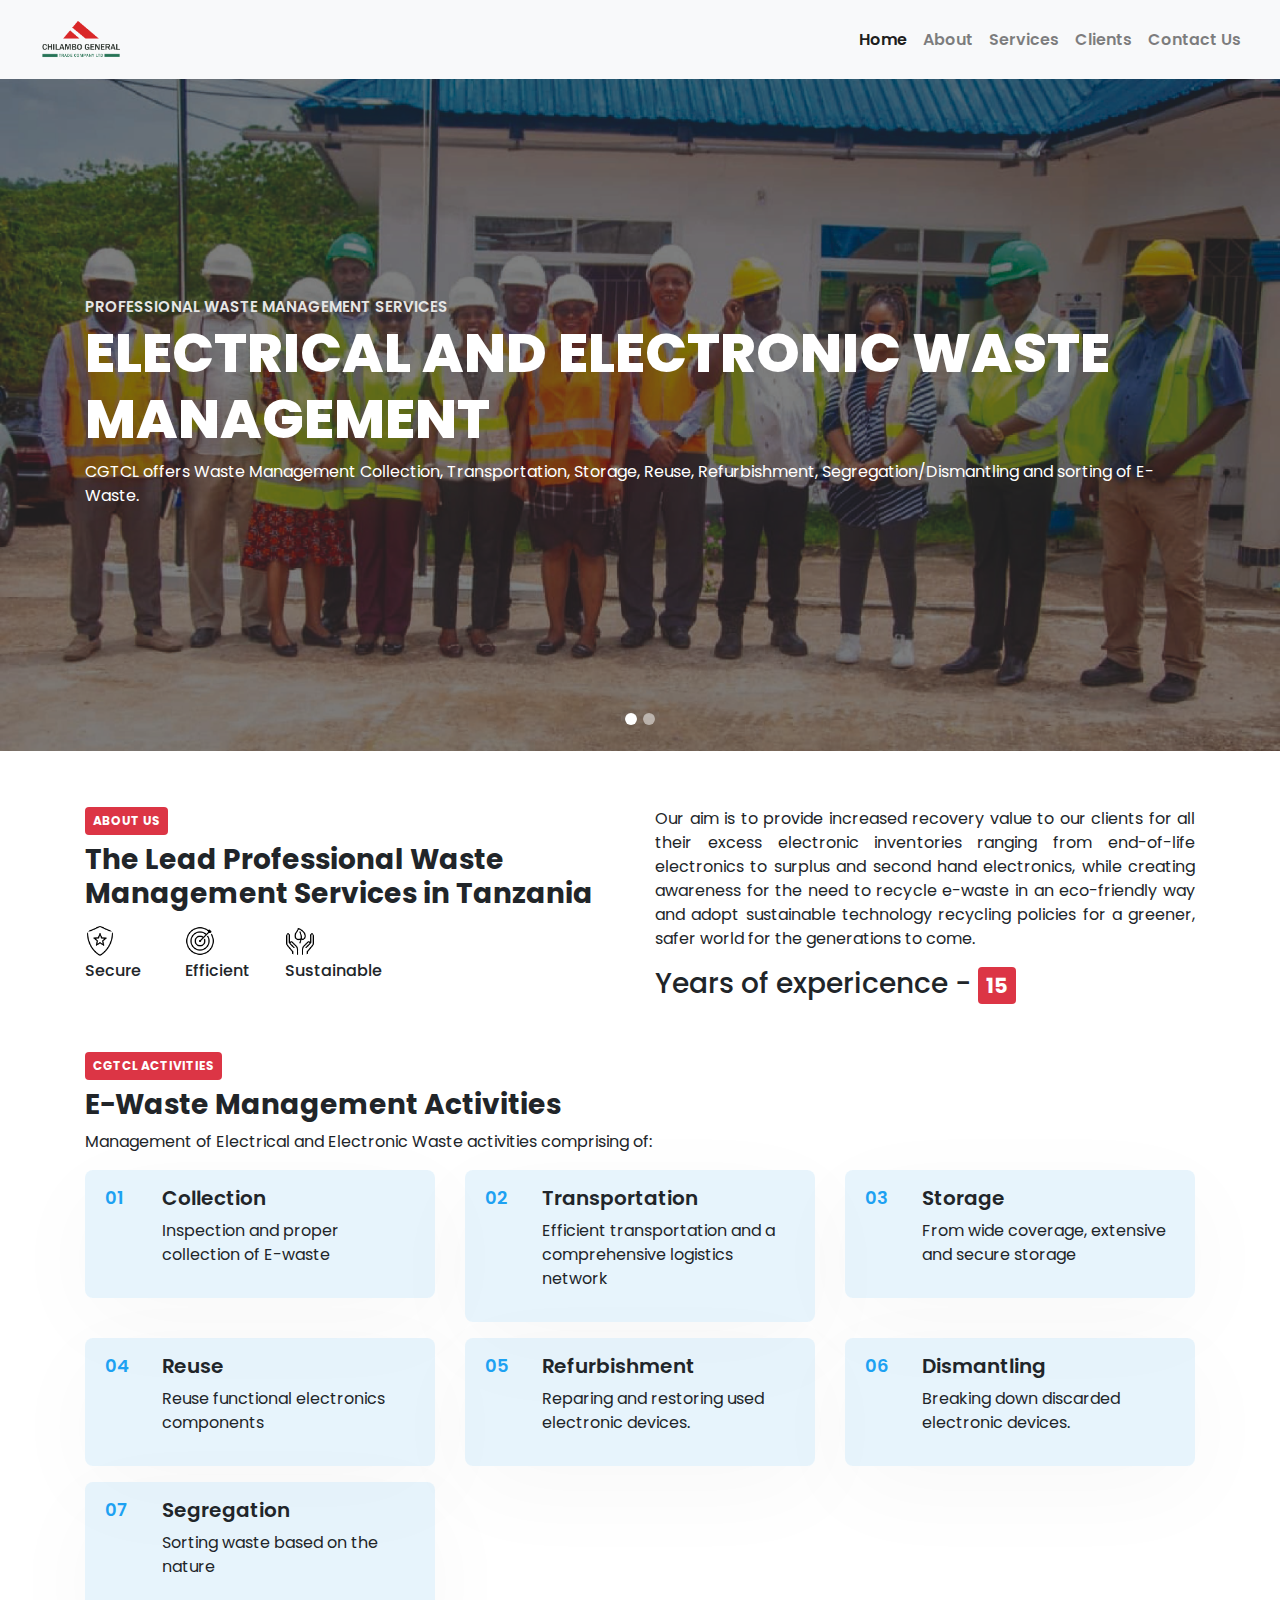
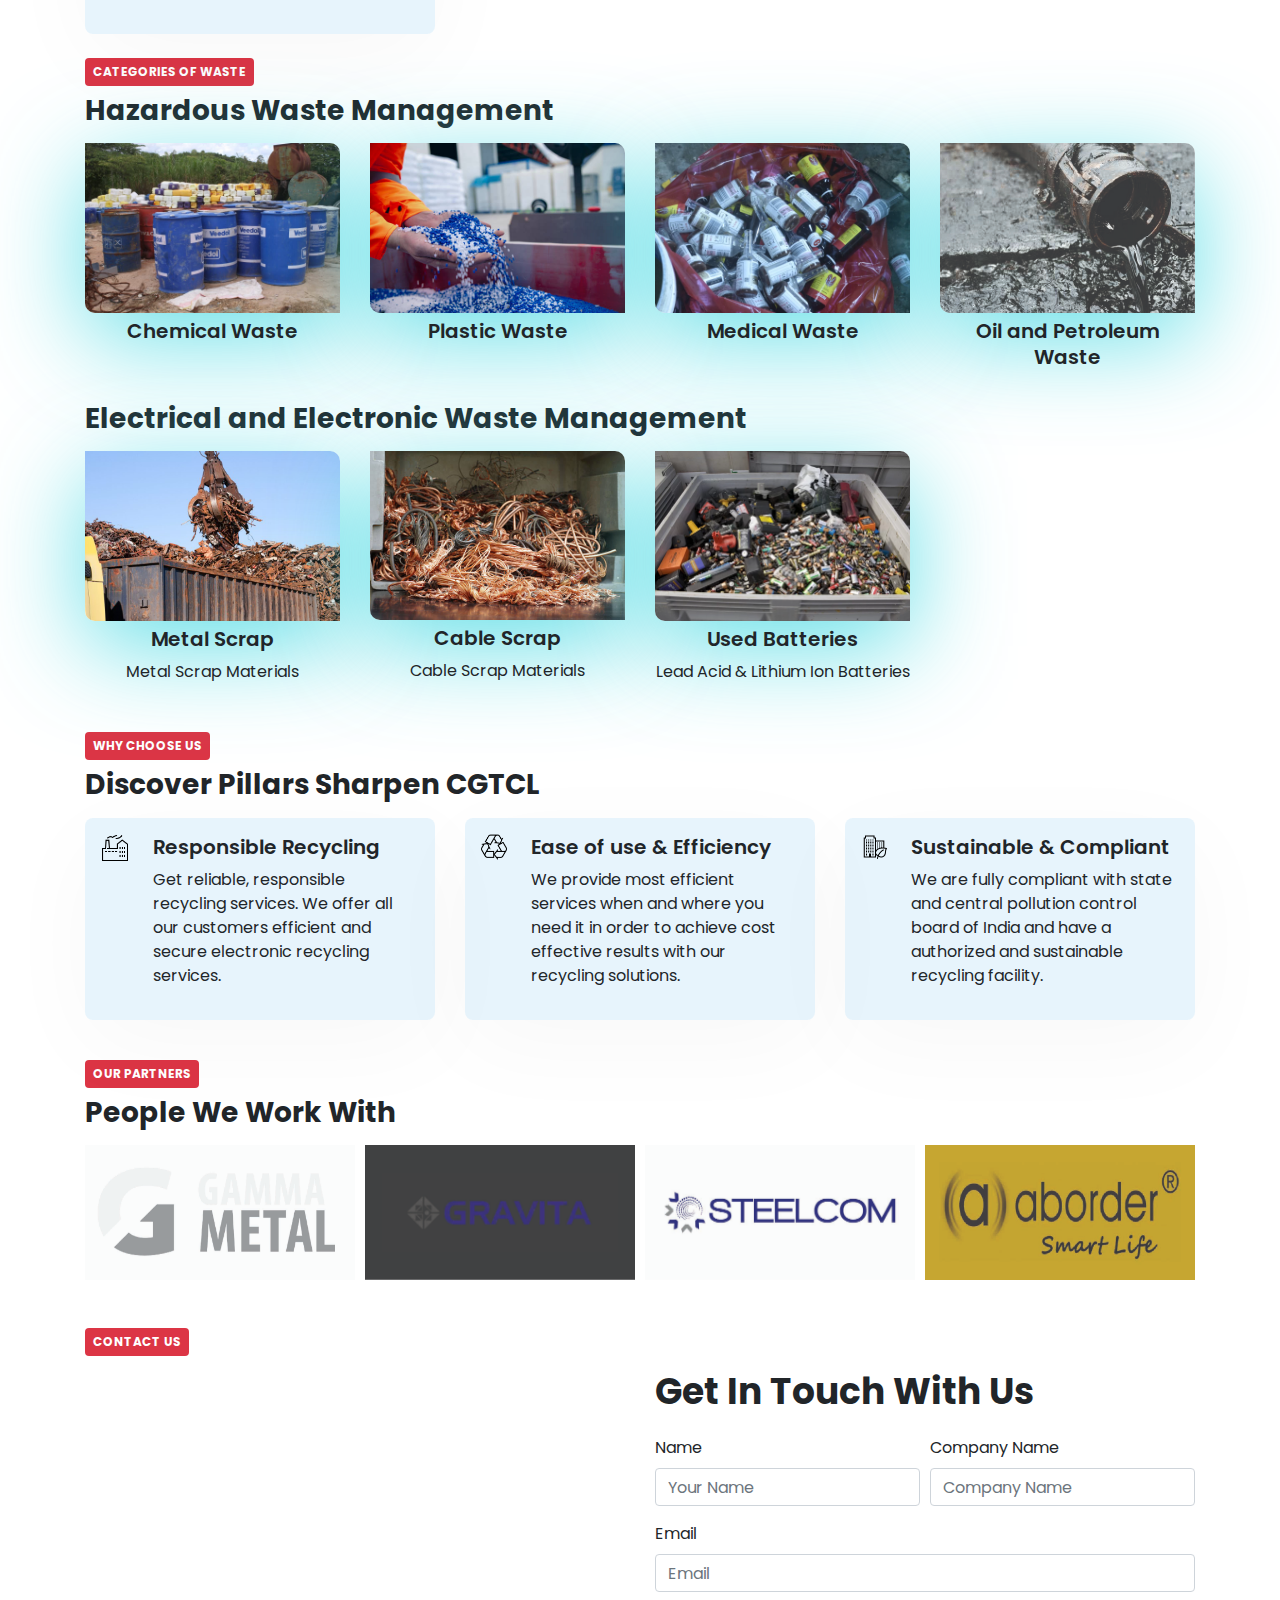
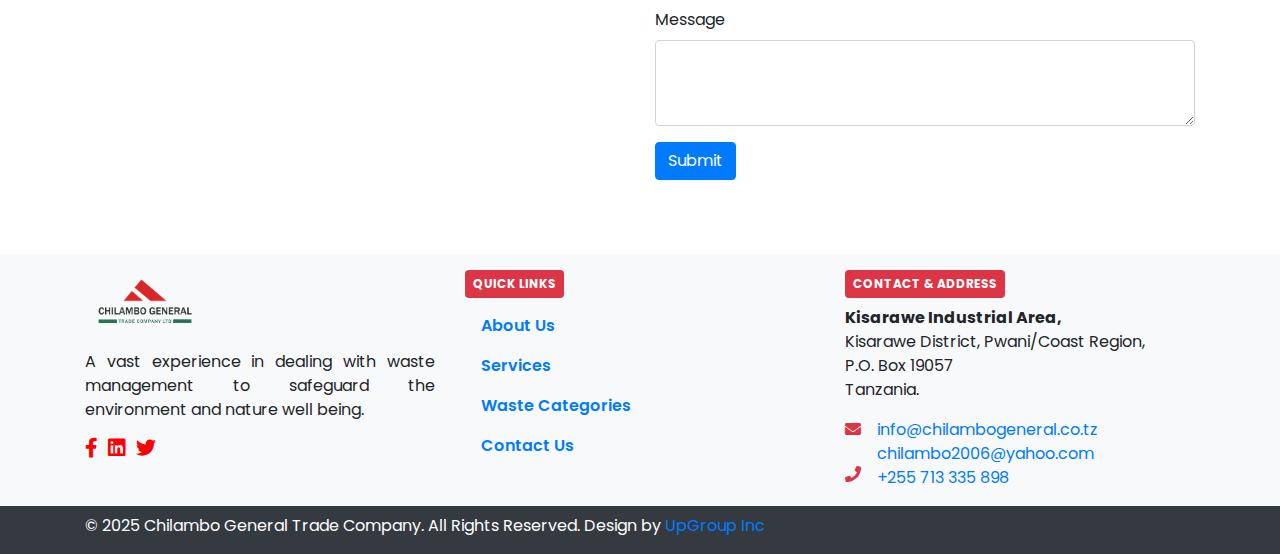
==== commit 7d5e5d9f: "UI Adj - AS" ====
--- a/index.html
+++ b/index.html
@@ -126,7 +126,7 @@
 			</section>
 
 			<!-- Short Background  -->
-			<section class="py-5" id="about">
+			<section class="py-2" id="about">
 				<div class="mt-5">
 					<div class="container">
 						<div class="row">
@@ -183,8 +183,8 @@
 			</section>
 
 			<!-- Electrical and Electronic Waste -->
-			<section class="py-5" id="activities">
-				<div class="mt-5">
+			<section class="py-2" id="activities">
+				<div class="mt-3">
 					<div class="container">
 						<div class="header-wrap">
 							<span class="badge badge-danger p-2 mb-2">CGTCL ACTIVITIES</span>
@@ -313,8 +313,8 @@
 			</section>
 
 			<!-- Categories of Waste  -->
-			<section class="py-5" id="wastecategories">
-				<div class="mt-5">
+			<section class="py-2" id="wastecategories">
+				<div class="mt-2">
 					<!-- header  -->
 					<div class="container">
 						<div class="header-wrapper">
@@ -330,7 +330,7 @@
 							<h3 class="font-weight-bold">Hazardous Waste Management</h3>
 						</div>
 
-						<div class="row mt-3">
+						<div class="row mt-3 text-center">
 							<div class="col-md-3 mb-3">
 								<div class="service-box">
 									<img
@@ -372,11 +372,11 @@
 					<div class="container mt-4">
 						<div class="header-wrapper">
 							<h3 class="font-weight-bold">
-								Electrical and electronic Waste Management
+								Electrical and Electronic Waste Management
 							</h3>
 						</div>
 
-						<div class="row mt-3">
+						<div class="row mt-3 text-center">
 							<div class="col-md-3 mb-3">
 								<div class="service-box">
 									<img
@@ -484,7 +484,7 @@
 			</section>
 
 			<!-- Pillars -->
-			<section class="py-3">
+			<!-- <section class="py-2">
 				<div class="container">
 					<div class="mt-3">
 						<span class="badge badge-danger p-2 mb-2">CGTCL Pillars</span>
@@ -516,7 +516,7 @@
 						</div>
 					</div>
 				</div>
-			</section>
+			</section> -->
 
 			<!-- Chemical Waste Feature -->
 			<!-- <section class="py-3">
@@ -650,8 +650,8 @@
 			</section> -->
 
 			<!-- Clients  -->
-			<section class="py-5" id="clients">
-				<div class="mt-5">
+			<section class="py-2" id="clients">
+				<div class="mt-2">
 					<div class="container">
 						<span class="badge badge-danger p-2 mb-2">OUR PARTNERS</span>
 						<h3 class="font-weight-bold">People We Work With</h3>
@@ -685,56 +685,36 @@
 				</div>
 			</section>
 
-			<!-- Contact & Form  -->
-			<section class="py-5" id="contactus">
-				<div class="mt-5">
+			<!-- Map & Contact Form  -->
+			<section class="py-2" id="contactus">
+				<div class="mt-2">
 					<div class="container">
+						<span class="badge badge-danger p-2 mb-3">CONTACT US</span>
 						<div class="row">
+							<!-- Map  -->
 							<div class="col-md-6 mb-3">
-								<div class="title-content-1 text-left">
-									<h4 class="text-capitalize mt-2">Get in touch with us</h4>
-
-									<span class="badge badge-danger p-2 mb-2"
-										>CONTACT & ADDRESS</span
-									>
-									<address>
-										<strong>Kisarawe Industrial Area,</strong> <br />
-										Kisarawe District, Pwani. <br />Coast Region, Tanzania.
-										<br />
-										P.O. Box 19057
-									</address>
-									<div class="mt-2">
-										<div class="mail d-flex">
-											<div class="mr-3">
-												<span class="fa fa-envelope text-danger"></span>
-											</div>
-											<div class="">
-												<span>
-													<a href="mailto:info@chilambogeneral.co.tz">
-														info@chilambogeneral.co.tz</a
-													><br />
-													<a href="mailto:chilambo2006@yahoo.com">
-														chilambo2006@yahoo.com</a
-													>
-												</span>
-											</div>
-										</div>
-										<div class="mail d-flex">
-											<span class="fa fa-phone text-danger mr-3"></span>
-											<span>
-												<a href="tel:+255 713 335 898">+255 713 335 898</a>
-											</span>
-										</div>
-									</div>
-								</div>
-							</div>
+								<div class="map rounded">
+									<iframe
+										src="https://www.google.com/maps/embed?pb=!1m18!1m12!1m3!1d3058.2887382210015!2d39.028827374996474!3d-6.912216293087269!2m3!1f0!2f0!3f0!3m2!1i1024!2i768!4f13.1!3m3!1m2!1s0x185c49ec4b000001%3A0xcbb268a2ed7659e6!2sCHILAMBO%20GENERAL%20TRADE%20COMPANY%20LIMITED!5e1!3m2!1sen!2stz!4v1731662744687!5m2!1sen!2stz"
+										width="1080"
+										height="450"
+										style="border: 0"
+										allowfullscreen=""
+										loading="lazy"
+										referrerpolicy="no-referrer-when-downgrade"
+										class="map-responsive"
+									></iframe>
+								</div>
+							</div>
+
+							<!-- Contact Form  -->
 							<div class="col-md-6">
-								<div class="title-content-1 mb-3">
+								<div class="title-content-1 mb-4">
 									<h4 class="text-capitalize font-weight-bold">
-										Drop Message!
+										Get in Touch with Us
 									</h4>
 								</div>
-								<form action="#!">
+								<form action="assets/contact.php">
 									<div class="form-row">
 										<div class="form-group col-md-6">
 											<label for="inputName">Name</label>
@@ -742,6 +722,7 @@
 												type="text"
 												class="form-control"
 												placeholder="Your Name"
+												name="w3lName"
 											/>
 										</div>
 										<div class="form-group col-md-6">
@@ -750,6 +731,7 @@
 												type="text"
 												class="form-control"
 												placeholder="Company Name"
+												name="w3lCompany"
 											/>
 										</div>
 									</div>
@@ -760,6 +742,7 @@
 											class="form-control"
 											id="inputEmail4"
 											placeholder="Email"
+											name="w3lSender"
 										/>
 									</div>
 
@@ -769,6 +752,7 @@
 											class="form-control"
 											id="exampleFormControlTextarea1"
 											rows="3"
+											name="w3lMessage"
 										></textarea>
 									</div>
 
@@ -782,30 +766,8 @@
 				</div>
 			</section>
 
-			<!-- Map  -->
-			<section class="py-3">
-				<div class="container">
-					<div class="row">
-						<div class="col-md-12">
-							<div class="map">
-								<iframe
-									src="https://www.google.com/maps/embed?pb=!1m18!1m12!1m3!1d3058.2887382210015!2d39.028827374996474!3d-6.912216293087269!2m3!1f0!2f0!3f0!3m2!1i1024!2i768!4f13.1!3m3!1m2!1s0x185c49ec4b000001%3A0xcbb268a2ed7659e6!2sCHILAMBO%20GENERAL%20TRADE%20COMPANY%20LIMITED!5e1!3m2!1sen!2stz!4v1731662744687!5m2!1sen!2stz"
-									width="1080"
-									height="450"
-									style="border: 0"
-									allowfullscreen=""
-									loading="lazy"
-									referrerpolicy="no-referrer-when-downgrade"
-									class="map-responsive"
-								></iframe>
-							</div>
-						</div>
-					</div>
-				</div>
-			</section>
-
 			<!-- Footer  -->
-			<section class="mt-4 bg-light">
+			<section class="mt-2 bg-light">
 				<div class="container py-3">
 					<div class="row">
 						<div class="col-md-4 mb-3">
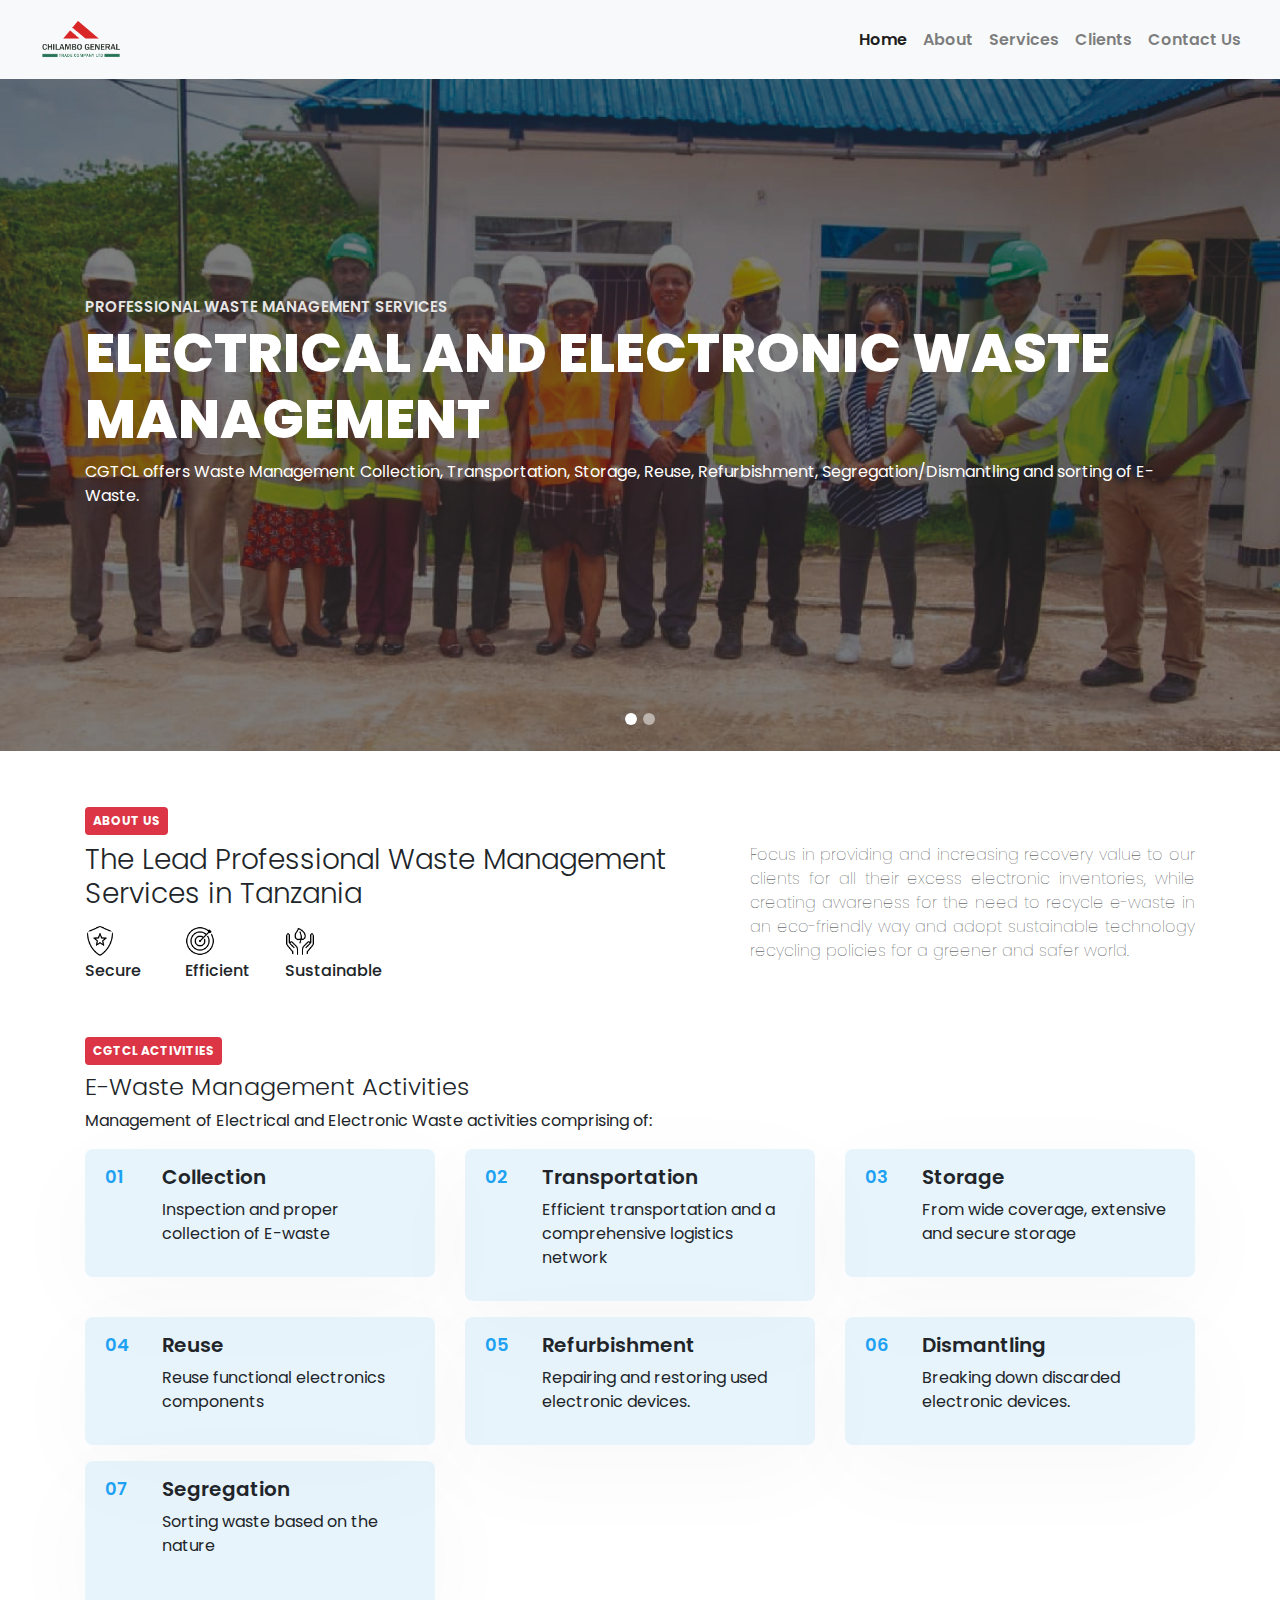
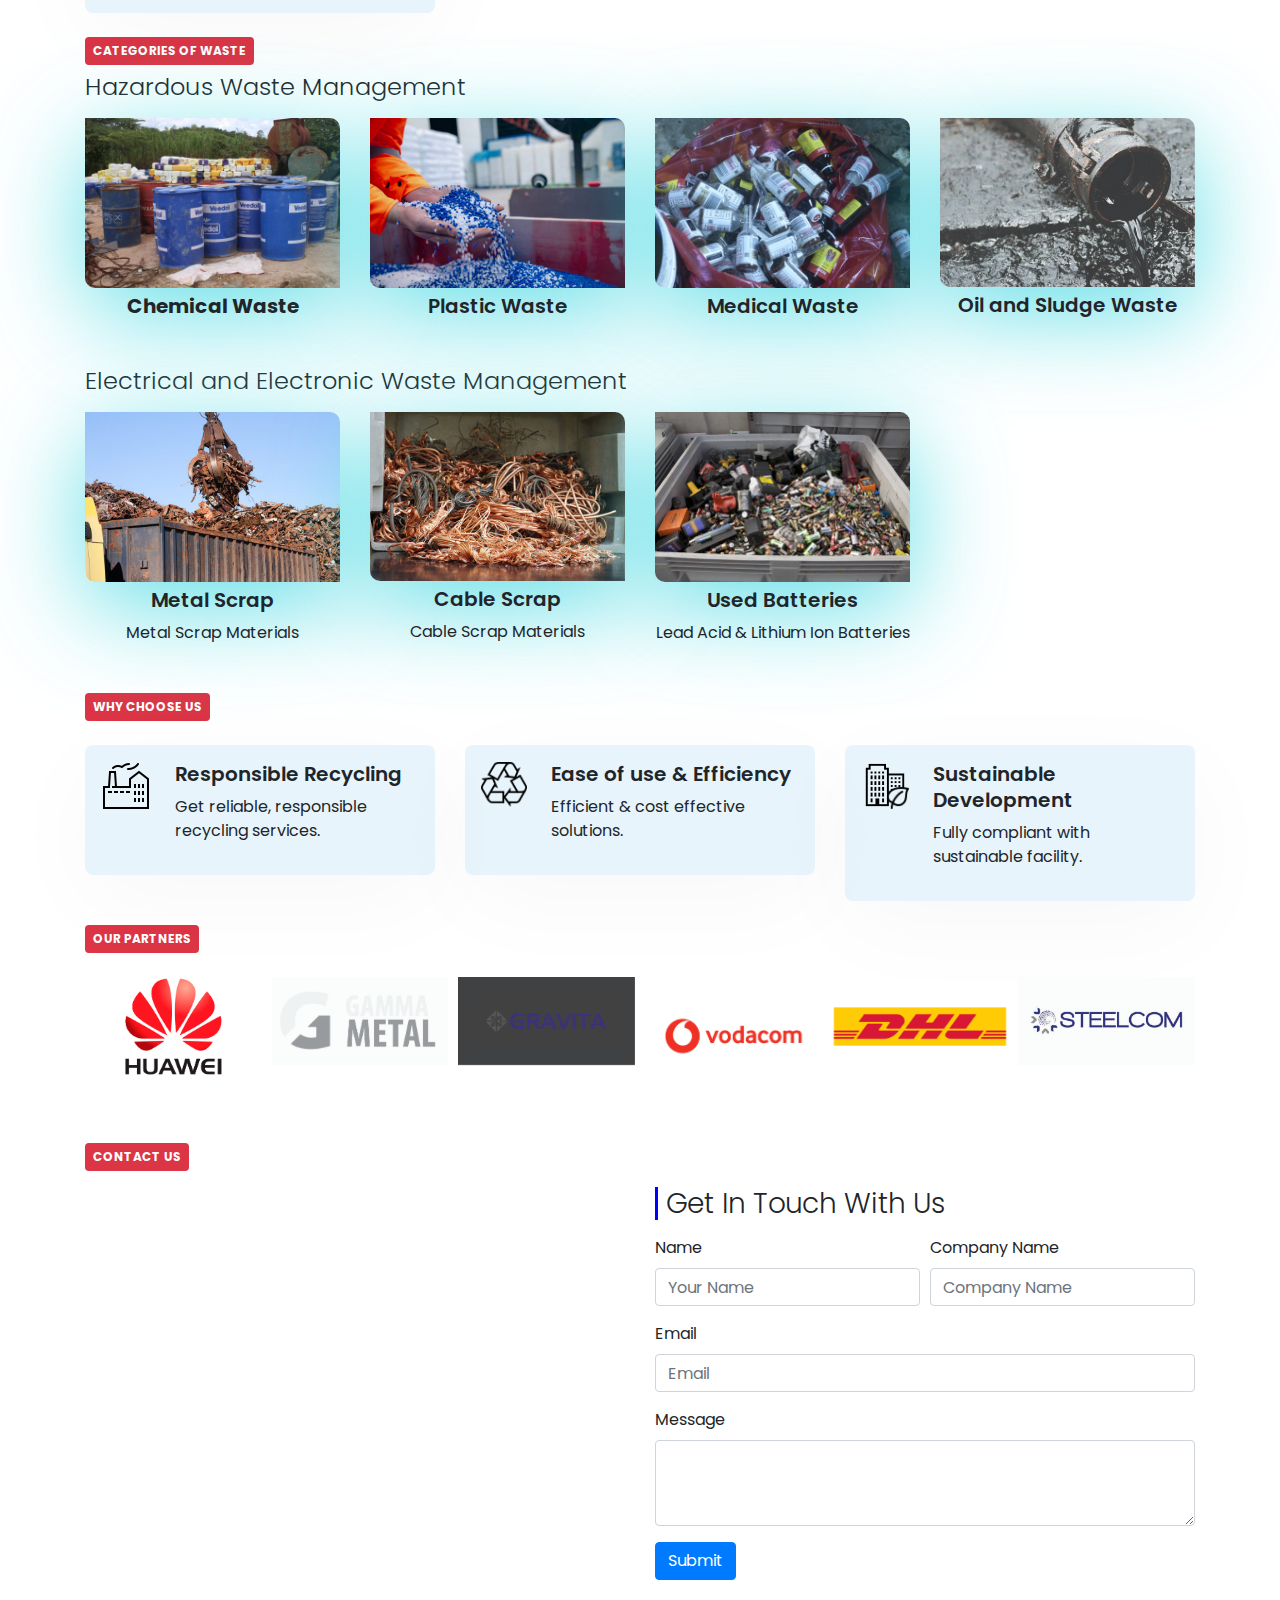
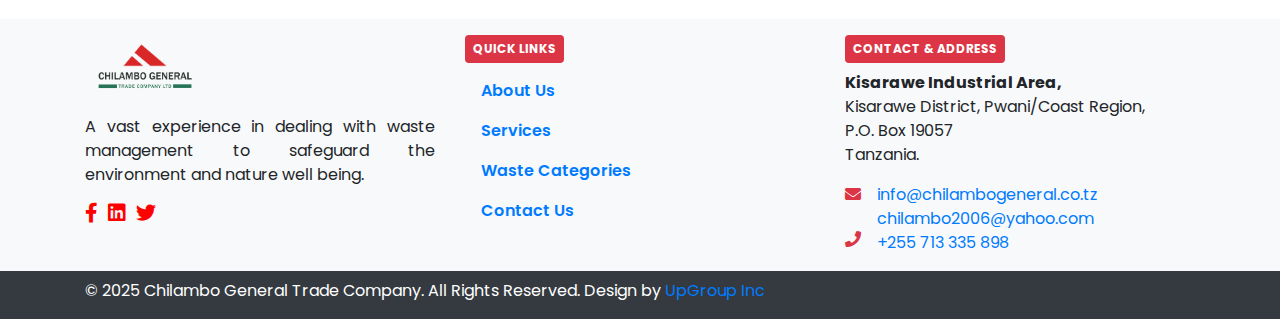
==== commit 33423e86: "UI - Home" ====
--- a/index.html
+++ b/index.html
@@ -129,10 +129,10 @@
 			<section class="py-2" id="about">
 				<div class="mt-5">
 					<div class="container">
+						<span class="badge badge-danger p-2 mb-2">ABOUT US</span>
 						<div class="row">
-							<div class="col-md-6 mb-3">
-								<span class="badge badge-danger p-2 mb-2">ABOUT US</span>
-								<h3 class="font-weight-bold">
+							<div class="col-md-7 mb-3">
+								<h3 class="font-weight-light">
 									The Lead Professional Waste Management Services in Tanzania
 								</h3>
 								<div class="d-flex mt-3 feature-icon">
@@ -162,20 +162,18 @@
 									</div>
 								</div>
 							</div>
-							<div class="col-md-6">
-								<p class="text-justify">
-									Our aim is to provide increased recovery value to our clients
-									for all their excess electronic inventories ranging from
-									end-of-life electronics to surplus and second hand
-									electronics, while creating awareness for the need to recycle
-									e-waste in an eco-friendly way and adopt sustainable
-									technology recycling policies for a greener, safer world for
-									the generations to come.
+							<div class="col-md-5">
+								<p class="text-justify font-weight-lighter">
+									Focus in providing and increasing recovery value to our
+									clients for all their excess electronic inventories, while
+									creating awareness for the need to recycle e-waste in an
+									eco-friendly way and adopt sustainable technology recycling
+									policies for a greener and safer world.
 								</p>
-								<h3>
-									Years of expericence -
+								<!-- <h3>
+									Years of experience -
 									<span class="badge badge-danger p-2 mb-2"> 15 </span>
-								</h3>
+								</h3> -->
 							</div>
 						</div>
 					</div>
@@ -188,7 +186,7 @@
 					<div class="container">
 						<div class="header-wrap">
 							<span class="badge badge-danger p-2 mb-2">CGTCL ACTIVITIES</span>
-							<h3 class="font-weight-bold">E-Waste Management Activities</h3>
+							<h4 class="font-weight-light">E-Waste Management Activities</h4>
 
 							<p class="mt-2">
 								Management of Electrical and Electronic Waste activities
@@ -271,7 +269,7 @@
 										</div>
 										<div class="col-sm-10">
 											<h6>Refurbishment</h6>
-											<p>Reparing and restoring used electronic devices.</p>
+											<p>Repairing and restoring used electronic devices.</p>
 										</div>
 									</div>
 								</div>
@@ -327,9 +325,10 @@
 					<!-- Hazardous Waste Management -->
 					<div class="container">
 						<div class="header-wrapper">
-							<h3 class="font-weight-bold">Hazardous Waste Management</h3>
-						</div>
-
+							<h4 class="font-weight-light">Hazardous Waste Management</h4>
+						</div>
+
+						<!-- Hazards List  -->
 						<div class="row mt-3 text-center">
 							<div class="col-md-3 mb-3">
 								<div class="service-box">
@@ -337,7 +336,8 @@
 										src="assets/images/recycle/chemical.jpg"
 										class="card-img"
 									/>
-									<h4>Chemical Waste</h4>
+
+									<h4 class="font-weight-bold">Chemical Waste</h4>
 								</div>
 							</div>
 
@@ -362,7 +362,7 @@
 							<div class="col-md-3">
 								<div class="service-box">
 									<img src="assets/images/recycle/oil.jpg" class="card-img" />
-									<h4>Oil and Petroleum Waste</h4>
+									<h4>Oil and Sludge Waste</h4>
 								</div>
 							</div>
 						</div>
@@ -371,9 +371,9 @@
 					<!-- Electrical and electronic Waste Management -->
 					<div class="container mt-4">
 						<div class="header-wrapper">
-							<h3 class="font-weight-bold">
+							<h4 class="font-weight-light">
 								Electrical and Electronic Waste Management
-							</h3>
+							</h4>
 						</div>
 
 						<div class="row mt-3 text-center">
@@ -413,7 +413,7 @@
 			<section class="py-2">
 				<div class="container">
 					<span class="badge badge-danger p-2 mb-2">WHY CHOOSE US</span>
-					<h3 class="font-weight-bold">Discover Pillars Sharpen CGTCL</h3>
+					<!-- <h3 class="font-weight-bold">Discover Pillars Sharpen CGTCL</h3> -->
 
 					<div class="row mt-3">
 						<div class="col-lg-4 col-md-6 mb-3">
@@ -425,15 +425,12 @@
 										src="assets/images/icons/manufacturing.png"
 										class="img-fluid"
 										alt=""
+										width="70px"
 									/>
 								</div>
 								<div class="about-content">
 									<h5 class="mb-2">Responsible Recycling</h5>
-									<p>
-										Get reliable, responsible recycling services. We offer all
-										our customers efficient and secure electronic recycling
-										services.
-									</p>
+									<p>Get reliable, responsible recycling services.</p>
 								</div>
 							</div>
 						</div>
@@ -446,15 +443,12 @@
 										src="assets/images/icons/recycle.png"
 										class="img-fluid"
 										alt=""
+										width="50px"
 									/>
 								</div>
 								<div class="about-content">
-									<h5 class="mb-2">Ease of use & Efficiency</h5>
-									<p>
-										We provide most efficient services when and where you need
-										it in order to achieve cost effective results with our
-										recycling solutions.
-									</p>
+									<h5>Ease of use & Efficiency</h5>
+									<p>Efficient & cost effective solutions.</p>
 								</div>
 							</div>
 						</div>
@@ -467,218 +461,61 @@
 										src="assets/images/icons/environmental_planning.png"
 										class="img-fluid"
 										alt=""
+										width="60px"
 									/>
 								</div>
 								<div class="about-content">
-									<h5 class="mb-2">Sustainable & Compliant</h5>
-									<p>
-										We are fully compliant with state and central pollution
-										control board of India and have a authorized and sustainable
-										recycling facility.
-									</p>
+									<h5>Sustainable Development</h5>
+									<p>Fully compliant with sustainable facility.</p>
 								</div>
 							</div>
 						</div>
 					</div>
 				</div>
 			</section>
-
-			<!-- Pillars -->
-			<!-- <section class="py-2">
-				<div class="container">
-					<div class="mt-3">
-						<span class="badge badge-danger p-2 mb-2">CGTCL Pillars</span>
-
-						<div class="row mt-3">
-							<div class="col-md-6 mb-3">
-								<div class="pillar">
-									<h5>Mission</h5>
-									<p>
-										To reach as many potential e-waste generators as possible
-										countrywide, who are currently users of ICT assets, and link
-										them with our e-waste management services to ensure joint
-										responsibility of protecting our natural environment from
-										e-waste pollution.
-									</p>
-								</div>
-							</div>
-							<div class="col-md-6">
-								<div class="pillar">
-									<h5>Vision</h5>
-									<p>
-										To be the lead e-waste management company in Tanzania with
-										its firm commitment in ensuring that e-waste generation in
-										the country is properly and safely managed to safeguard the
-										environment and nature well being.
-									</p>
-								</div>
-							</div>
-						</div>
-					</div>
-				</div>
-			</section> -->
-
-			<!-- Chemical Waste Feature -->
-			<!-- <section class="py-3">
-				<div class="container">
-					<div class="">
-						<span class="badge badge-danger p-2 mb-2"
-							>CHILAMBO-CHEM ENVIRONMENTAL</span
-						>
-						<h3 class="font-weight-bold">Chemical Waste Disposal</h3>
-						<p></p>
-					</div>
-					<div class="row mt-2">
-						<div class="col-md-4">
-							<img src="assets/images/chemical.png" alt="" class="img-fluid" />
-						</div>
-						<div class="col-md-8">
-							<p class="text-justify">
-								Ensuring the proper collection and disposal of chemical waste is
-								crucial for safeguarding public health and the environment.
-								Organisations bear a legal responsibility to uphold diligent
-								chemical waste management practices in line with government
-								regulations. Chilambo General Trade Company is your trusted
-								service provider, offering a secure, sustainable, and compliant
-								service for the handling and disposal of hazardous waste.
-							</p>
-
-							<p class="text-justify">
-								We can provide sustainable solutions that help companies improve
-								their environmental credentials.
-
-								<br />
-
-								<span class="badge badge-danger p-2 mt-1"
-									>The products include:</span
-								>
-							</p>
-
-							<div class="mt-2 owl-chem owl-carousel owl-theme">
-								<div class="badge badge-danger p-2 d-flex">
-									<i class="fa fa-arrow-alt-circle-right pr-1"></i>
-									Acidic and alkaline materials
-								</div>
-								<div class="p-2 badge badge-danger">
-									<i class="fa fa-arrow-alt-circle-right pr-1"></i> Lubricants
-								</div>
-
-								<div class="p-2 badge badge-danger">
-									<i class="fa fa-arrow-alt-circle-right pr-1"></i> Fluorescent
-									tubes
-								</div>
-								<div class="p-2 badge badge-danger">
-									<i class="fa fa-arrow-alt-circle-right pr-1"></i> Flammable
-									waste
-								</div>
-								<div class="p-2 badge badge-danger">
-									<i class="fa fa-arrow-alt-circle-right pr-1"></i> Adhesives
-								</div>
-								<div class="p-2 badge badge-danger">
-									<i class="fa fa-arrow-alt-circle-right pr-1"></i> Waste oils
-									and rags
-								</div>
-								<div class="p-2 badge badge-danger">
-									<i class="fa fa-arrow-alt-circle-right pr-1"></i> Industrial
-									chemicals
-								</div>
-								<div class="p-2 badge badge-danger">
-									<i class="fa fa-arrow-alt-circle-right pr-1"></i> Laboratory
-									waste
-								</div>
-								<div class="p-2 badge badge-danger">
-									<i class="fa fa-arrow-alt-circle-right pr-1"></i> Garage
-									clearance waste
-								</div>
-								<div class="p-2 badge badge-danger">
-									<i class="fa fa-arrow-alt-circle-right pr-1"></i> Solvents
-								</div>
-							</div>
-						</div>
-					</div>
-				</div>
-			</section> -->
-
-			<!-- Waste Disposal Process  -->
-			<!-- <section class="py-3">
-				<div class="container">
-					<span class="badge badge-danger p-2 mb-2"
-						>WASTE DISPOSAL PROCEDURE</span
-					>
-					<h3 class="font-weight-bold">The Process Goes Way Behond</h3>
-					<p>
-						Waste disposal is carried out in accordance with various guidelines
-						as set by relevant regalatory authorities including NEMC/VPO and
-						Government's Chemist Laboratory Authority (GCLA)
-					</p>
-
-					<div class="row mt-3 text-center">
-						<div class="col md-3 mb-sm-2">
-							<div>
-								<span
-									class="fa fa-3x fa-truck-moving text-danger p-4 bg-light rounded-circle"
-								></span>
-								<h6 class="mt-2">Pickup</h6>
-							</div>
-						</div>
-						<div class="col md-3">
-							<div>
-								<span
-									class="fa fa-3x fa-database text-danger p-4 bg-light rounded-circle"
-								></span>
-								<h6 class="mt-2">Sorting</h6>
-							</div>
-						</div>
-						<div class="col md-3 mb-3">
-							<div>
-								<span
-									class="fa fa-3x fa-recycle text-danger p-4 bg-light rounded-circle"
-								></span>
-								<h6 class="mt-2">Recycle</h6>
-							</div>
-						</div>
-						<div class="col md-3">
-							<div>
-								<span
-									class="fa fa-3x fa-certificate text-danger p-4 bg-light rounded-circle"
-								></span>
-								<h6 class="mt-2">Certificate</h6>
-							</div>
-						</div>
-					</div>
-				</div>
-			</section> -->
 
 			<!-- Clients  -->
 			<section class="py-2" id="clients">
 				<div class="mt-2">
 					<div class="container">
 						<span class="badge badge-danger p-2 mb-2">OUR PARTNERS</span>
-						<h3 class="font-weight-bold">People We Work With</h3>
 
 						<div class="owl-client owl-carousel owl-theme mt-3">
+							<div class="item">
+								<img
+									src="assets/images/partners/huawei.png"
+									class="img-fluid"
+								/>
+							</div>
 							<div class="item">
 								<img src="assets/images/partners/gamma.jpg" class="img-fluid" />
 							</div>
 							<div class="item">
 								<img
 									src="assets/images/partners/gravita.jpg"
-									alt=""
-									srcset=""
+									class="img-fluid"
 								/>
 							</div>
 							<div class="item">
-								<img src="assets/images/partners/stell.jpg" alt="" srcset="" />
+								<img
+									src="assets/images/partners/vodacom.png"
+									class="img-fluid"
+								/>
+							</div>
+							<div class="item">
+								<img src="assets/images/partners/dhl.png" class="img-fluid" />
+							</div>
+							<div class="item">
+								<img src="assets/images/partners/stell.jpg" class="img-fluid" />
 							</div>
 							<div class="item">
 								<img
 									src="assets/images/partners/aborder.jpg"
-									alt=""
-									srcset=""
+									class="img-fluid"
 								/>
 							</div>
 							<div class="item">
-								<img src="assets/images/partners/ok.jpg" alt="" srcset="" />
+								<img src="assets/images/partners/ok.jpg" class="img-fluid" />
 							</div>
 						</div>
 					</div>
@@ -697,7 +534,7 @@
 									<iframe
 										src="https://www.google.com/maps/embed?pb=!1m18!1m12!1m3!1d3058.2887382210015!2d39.028827374996474!3d-6.912216293087269!2m3!1f0!2f0!3f0!3m2!1i1024!2i768!4f13.1!3m3!1m2!1s0x185c49ec4b000001%3A0xcbb268a2ed7659e6!2sCHILAMBO%20GENERAL%20TRADE%20COMPANY%20LIMITED!5e1!3m2!1sen!2stz!4v1731662744687!5m2!1sen!2stz"
 										width="1080"
-										height="450"
+										height="350"
 										style="border: 0"
 										allowfullscreen=""
 										loading="lazy"
@@ -709,10 +546,13 @@
 
 							<!-- Contact Form  -->
 							<div class="col-md-6">
-								<div class="title-content-1 mb-4">
-									<h4 class="text-capitalize font-weight-bold">
+								<div class="title-content-1 mb-3">
+									<h3
+										class="text-capitalize font-weight-light pl-2"
+										style="border-left: 3px solid blue"
+									>
 										Get in Touch with Us
-									</h4>
+									</h3>
 								</div>
 								<form action="assets/contact.php">
 									<div class="form-row">
@@ -926,7 +766,10 @@
 				margin: 10,
 				responsive: {
 					0: {
-						items: 4,
+						items: 5,
+					},
+					1000: {
+						items: 6,
 					},
 				},
 			});
--- a/assets/css/style.css
+++ b/assets/css/style.css
@@ -1148,7 +1148,9 @@
   color: #1da1f2;
 }
 
-.pillar p{
-  /* border-left: 5px solid ;
-  padding-left: 15px; */
+.service-body{
+  position: absolute;
+  top: 55%;
+  left: 20%;
+  color: white;
 }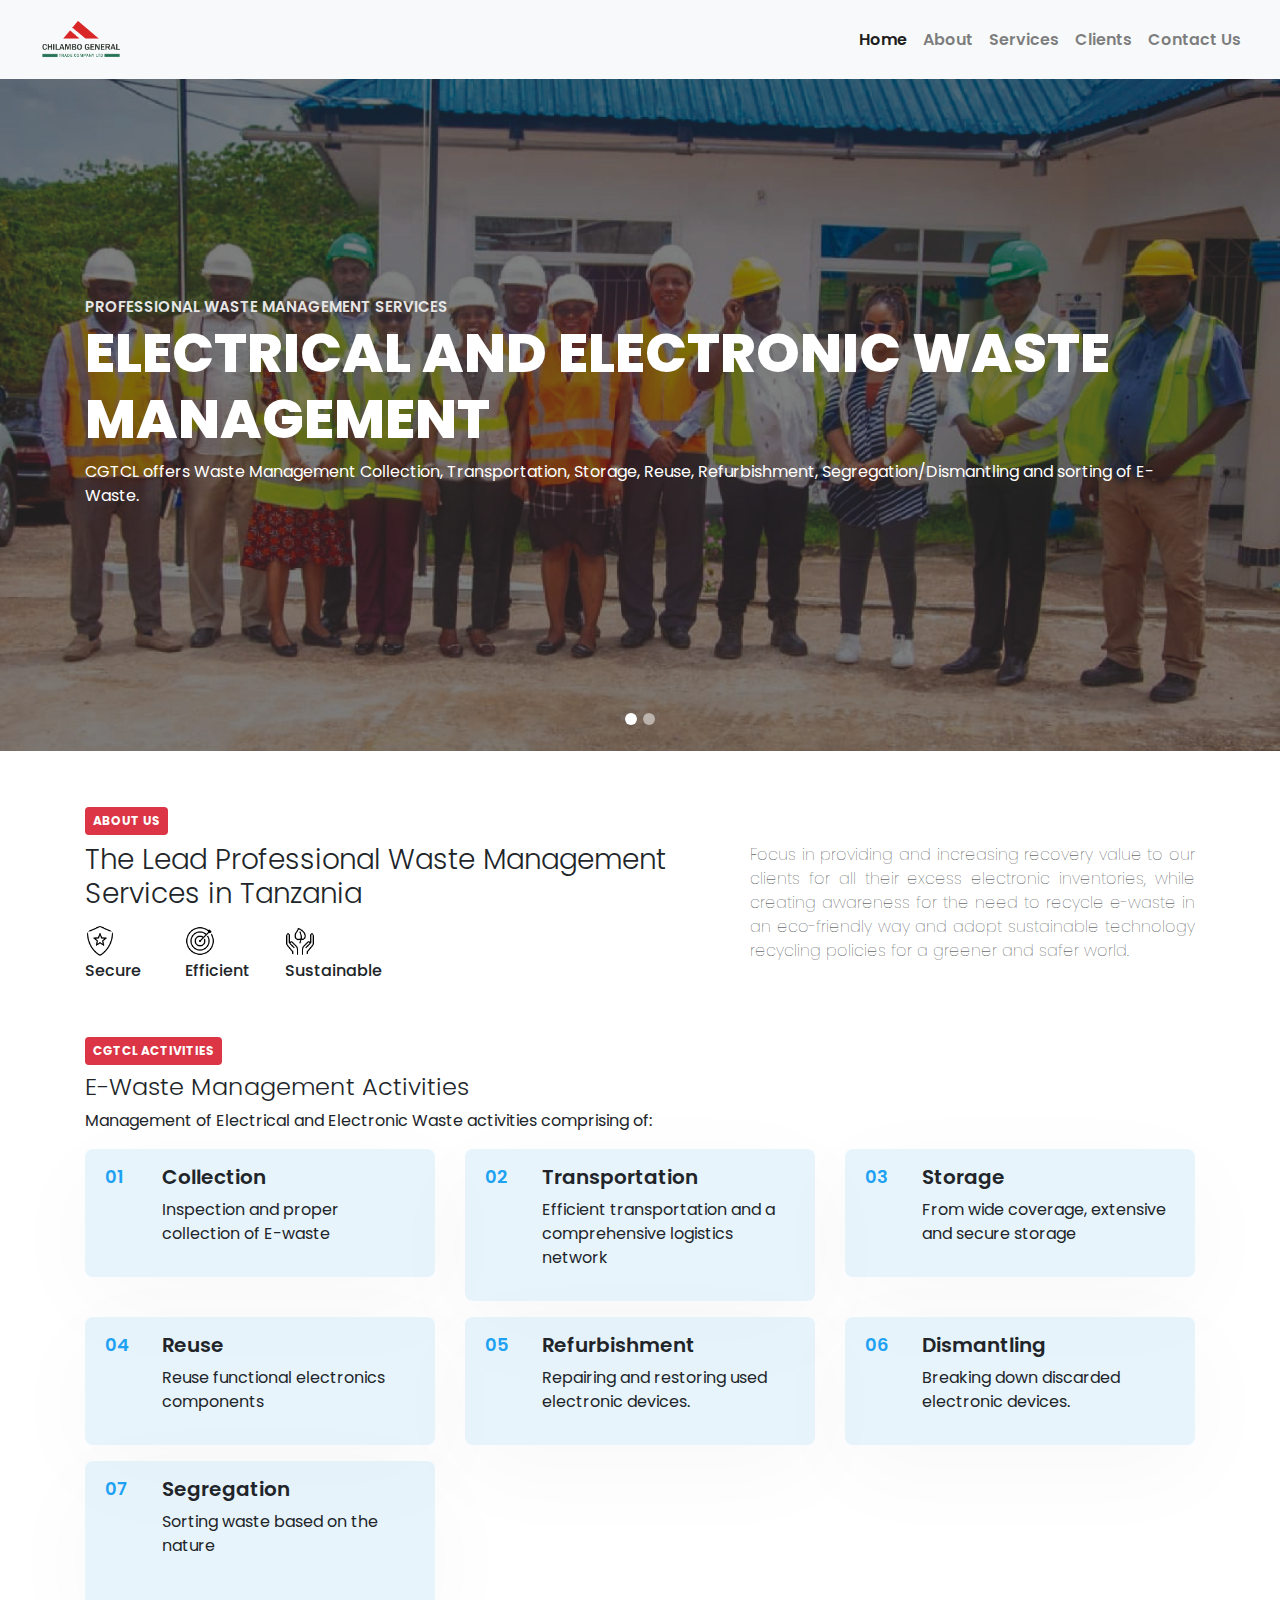
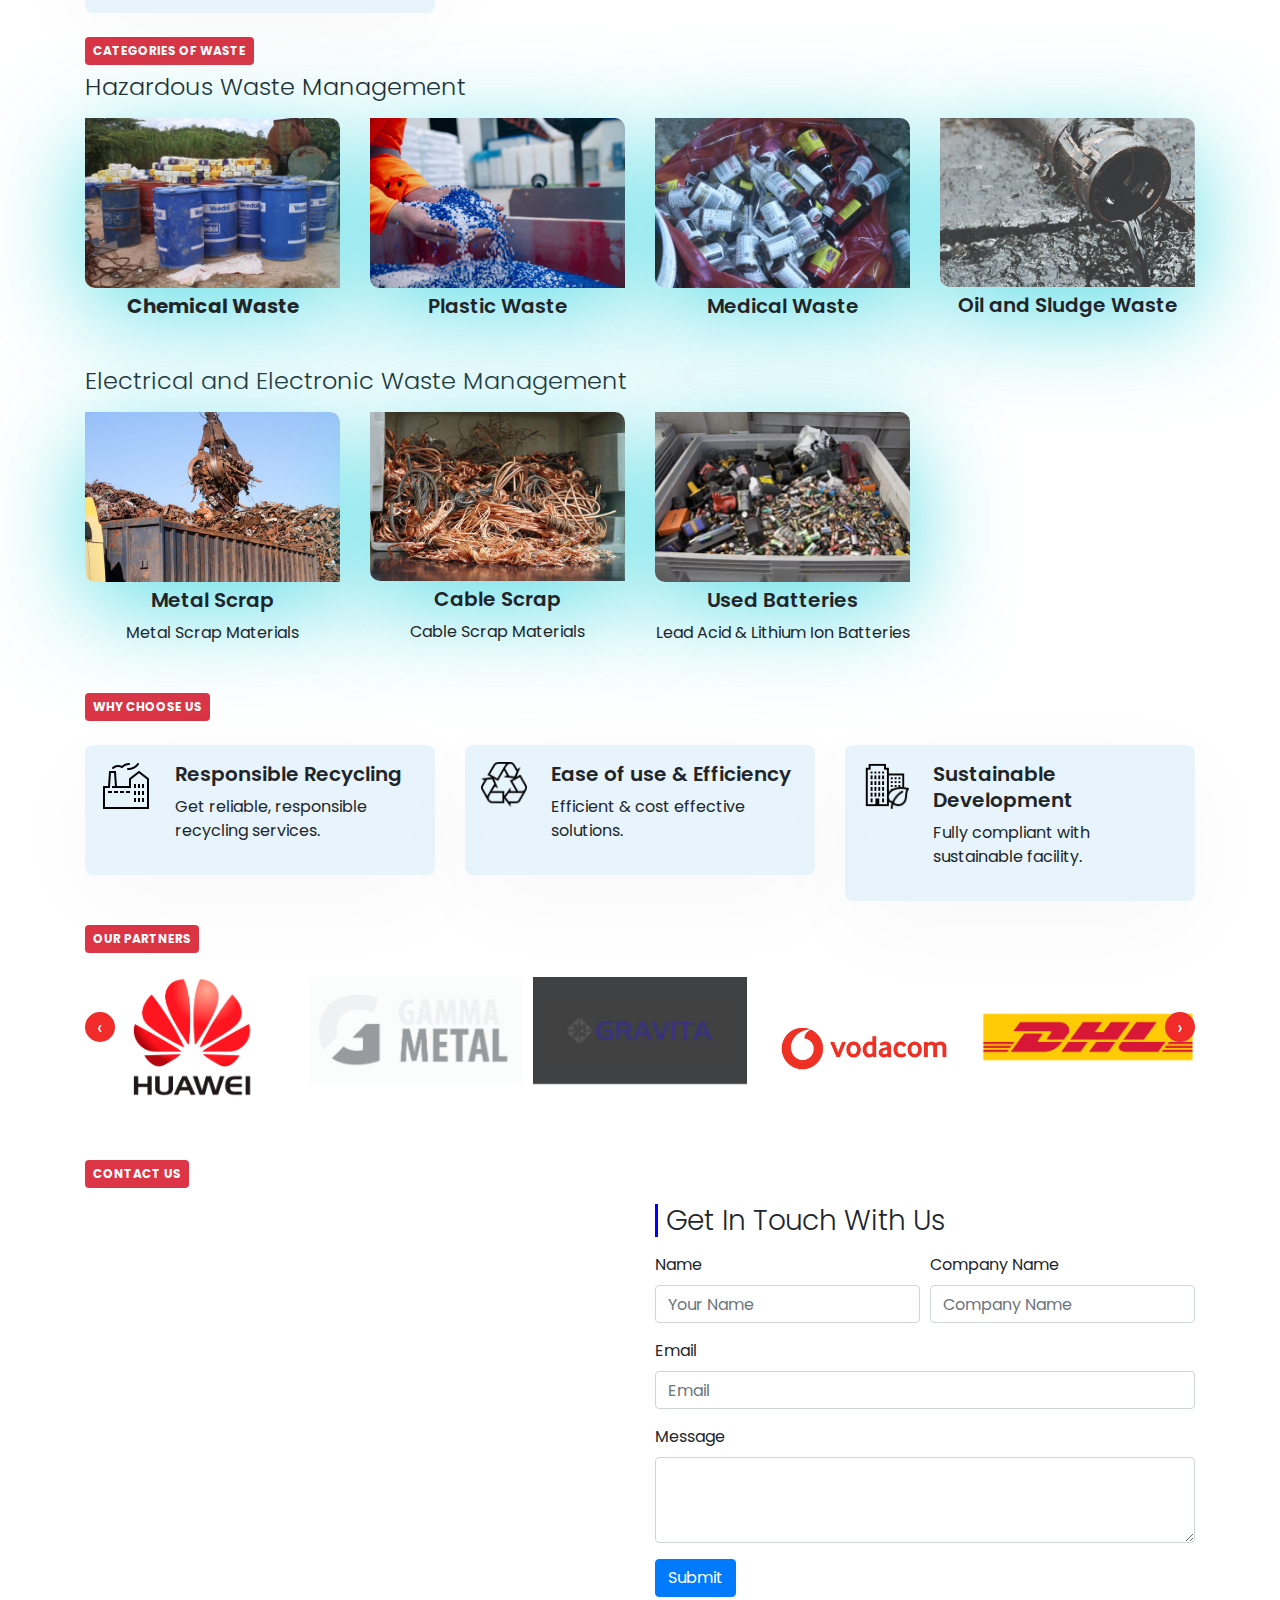
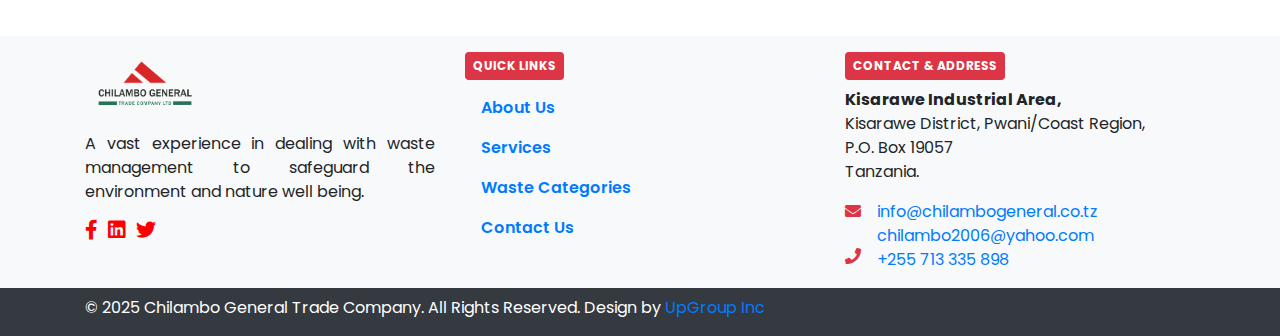
==== commit a2240ee2: "UI - Clients" ====
--- a/index.html
+++ b/index.html
@@ -480,6 +480,7 @@
 					<div class="container">
 						<span class="badge badge-danger p-2 mb-2">OUR PARTNERS</span>
 
+						<!-- Client List  -->
 						<div class="owl-client owl-carousel owl-theme mt-3">
 							<div class="item">
 								<img
@@ -524,83 +525,81 @@
 
 			<!-- Map & Contact Form  -->
 			<section class="py-2" id="contactus">
-				<div class="mt-2">
-					<div class="container">
-						<span class="badge badge-danger p-2 mb-3">CONTACT US</span>
-						<div class="row">
-							<!-- Map  -->
-							<div class="col-md-6 mb-3">
-								<div class="map rounded">
-									<iframe
-										src="https://www.google.com/maps/embed?pb=!1m18!1m12!1m3!1d3058.2887382210015!2d39.028827374996474!3d-6.912216293087269!2m3!1f0!2f0!3f0!3m2!1i1024!2i768!4f13.1!3m3!1m2!1s0x185c49ec4b000001%3A0xcbb268a2ed7659e6!2sCHILAMBO%20GENERAL%20TRADE%20COMPANY%20LIMITED!5e1!3m2!1sen!2stz!4v1731662744687!5m2!1sen!2stz"
-										width="1080"
-										height="350"
-										style="border: 0"
-										allowfullscreen=""
-										loading="lazy"
-										referrerpolicy="no-referrer-when-downgrade"
-										class="map-responsive"
-									></iframe>
-								</div>
-							</div>
-
-							<!-- Contact Form  -->
-							<div class="col-md-6">
-								<div class="title-content-1 mb-3">
-									<h3
-										class="text-capitalize font-weight-light pl-2"
-										style="border-left: 3px solid blue"
-									>
-										Get in Touch with Us
-									</h3>
-								</div>
-								<form action="assets/contact.php">
-									<div class="form-row">
-										<div class="form-group col-md-6">
-											<label for="inputName">Name</label>
-											<input
-												type="text"
-												class="form-control"
-												placeholder="Your Name"
-												name="w3lName"
-											/>
-										</div>
-										<div class="form-group col-md-6">
-											<label for="inputName2">Company Name</label>
-											<input
-												type="text"
-												class="form-control"
-												placeholder="Company Name"
-												name="w3lCompany"
-											/>
-										</div>
-									</div>
-									<div class="form-group">
-										<label for="inputEmail4">Email</label>
+				<div class="container">
+					<span class="badge badge-danger p-2 mb-3">CONTACT US</span>
+					<div class="row">
+						<!-- Map  -->
+						<div class="col-md-6 mb-3">
+							<div class="map rounded">
+								<iframe
+									src="https://www.google.com/maps/embed?pb=!1m18!1m12!1m3!1d3058.2887382210015!2d39.028827374996474!3d-6.912216293087269!2m3!1f0!2f0!3f0!3m2!1i1024!2i768!4f13.1!3m3!1m2!1s0x185c49ec4b000001%3A0xcbb268a2ed7659e6!2sCHILAMBO%20GENERAL%20TRADE%20COMPANY%20LIMITED!5e1!3m2!1sen!2stz!4v1731662744687!5m2!1sen!2stz"
+									width="1080"
+									height="350"
+									style="border: 0"
+									allowfullscreen=""
+									loading="lazy"
+									referrerpolicy="no-referrer-when-downgrade"
+									class="map-responsive"
+								></iframe>
+							</div>
+						</div>
+
+						<!-- Contact Form  -->
+						<div class="col-md-6">
+							<div class="title-content-1 mb-3">
+								<h3
+									class="text-capitalize font-weight-light pl-2"
+									style="border-left: 3px solid blue"
+								>
+									Get in Touch with Us
+								</h3>
+							</div>
+							<form action="assets/contact.php">
+								<div class="form-row">
+									<div class="form-group col-md-6">
+										<label for="inputName">Name</label>
 										<input
-											type="email"
+											type="text"
 											class="form-control"
-											id="inputEmail4"
-											placeholder="Email"
-											name="w3lSender"
+											placeholder="Your Name"
+											name="w3lName"
 										/>
 									</div>
-
-									<div class="form-group">
-										<label for="exampleFormControlTextarea1">Message</label>
-										<textarea
+									<div class="form-group col-md-6">
+										<label for="inputName2">Company Name</label>
+										<input
+											type="text"
 											class="form-control"
-											id="exampleFormControlTextarea1"
-											rows="3"
-											name="w3lMessage"
-										></textarea>
-									</div>
-
-									<button type="submit" class="btn btn-md btn-primary">
-										Submit
-									</button>
-								</form>
-							</div>
+											placeholder="Company Name"
+											name="w3lCompany"
+										/>
+									</div>
+								</div>
+								<div class="form-group">
+									<label for="inputEmail4">Email</label>
+									<input
+										type="email"
+										class="form-control"
+										id="inputEmail4"
+										placeholder="Email"
+										name="w3lSender"
+									/>
+								</div>
+
+								<div class="form-group">
+									<label for="exampleFormControlTextarea1">Message</label>
+									<textarea
+										class="form-control"
+										id="exampleFormControlTextarea1"
+										rows="3"
+										name="w3lMessage"
+									></textarea>
+								</div>
+
+								<button type="submit" class="btn btn-md btn-primary">
+									Submit
+								</button>
+							</form>
 						</div>
 					</div>
 				</div>
@@ -764,12 +763,13 @@
 				autoPlay: true,
 				loop: true,
 				margin: 10,
+				nav: true,
 				responsive: {
 					0: {
-						items: 5,
+						items: 3,
 					},
 					1000: {
-						items: 6,
+						items: 5,
 					},
 				},
 			});
--- a/assets/css/style.css
+++ b/assets/css/style.css
@@ -1153,4 +1153,37 @@
   top: 55%;
   left: 20%;
   color: white;
+}
+
+.owl-carousel .owl-nav button.owl-prev,
+.owl-carousel .owl-nav button.owl-next {
+z-index: 1;
+width: 30px;
+height: 30px;
+background-color: #f12a2a;
+border-radius: 50%;
+position: absolute;
+top: 30%;
+transform: translatey(-50%);
+}
+
+.owl-nav button span {
+font-size: 20px;
+height: 100%;
+display: block;
+width: 100%;
+color: white;
+}
+.owl-carousel .owl-nav button.owl-prev {
+left: 0;
+}
+.owl-carousel .owl-nav button.owl-next {
+right: 0;
+}
+.owl-carousel .owl-nav {
+margin: 0;
+}
+.btn-wrap {
+text-align: center;
+width: 100%;
 }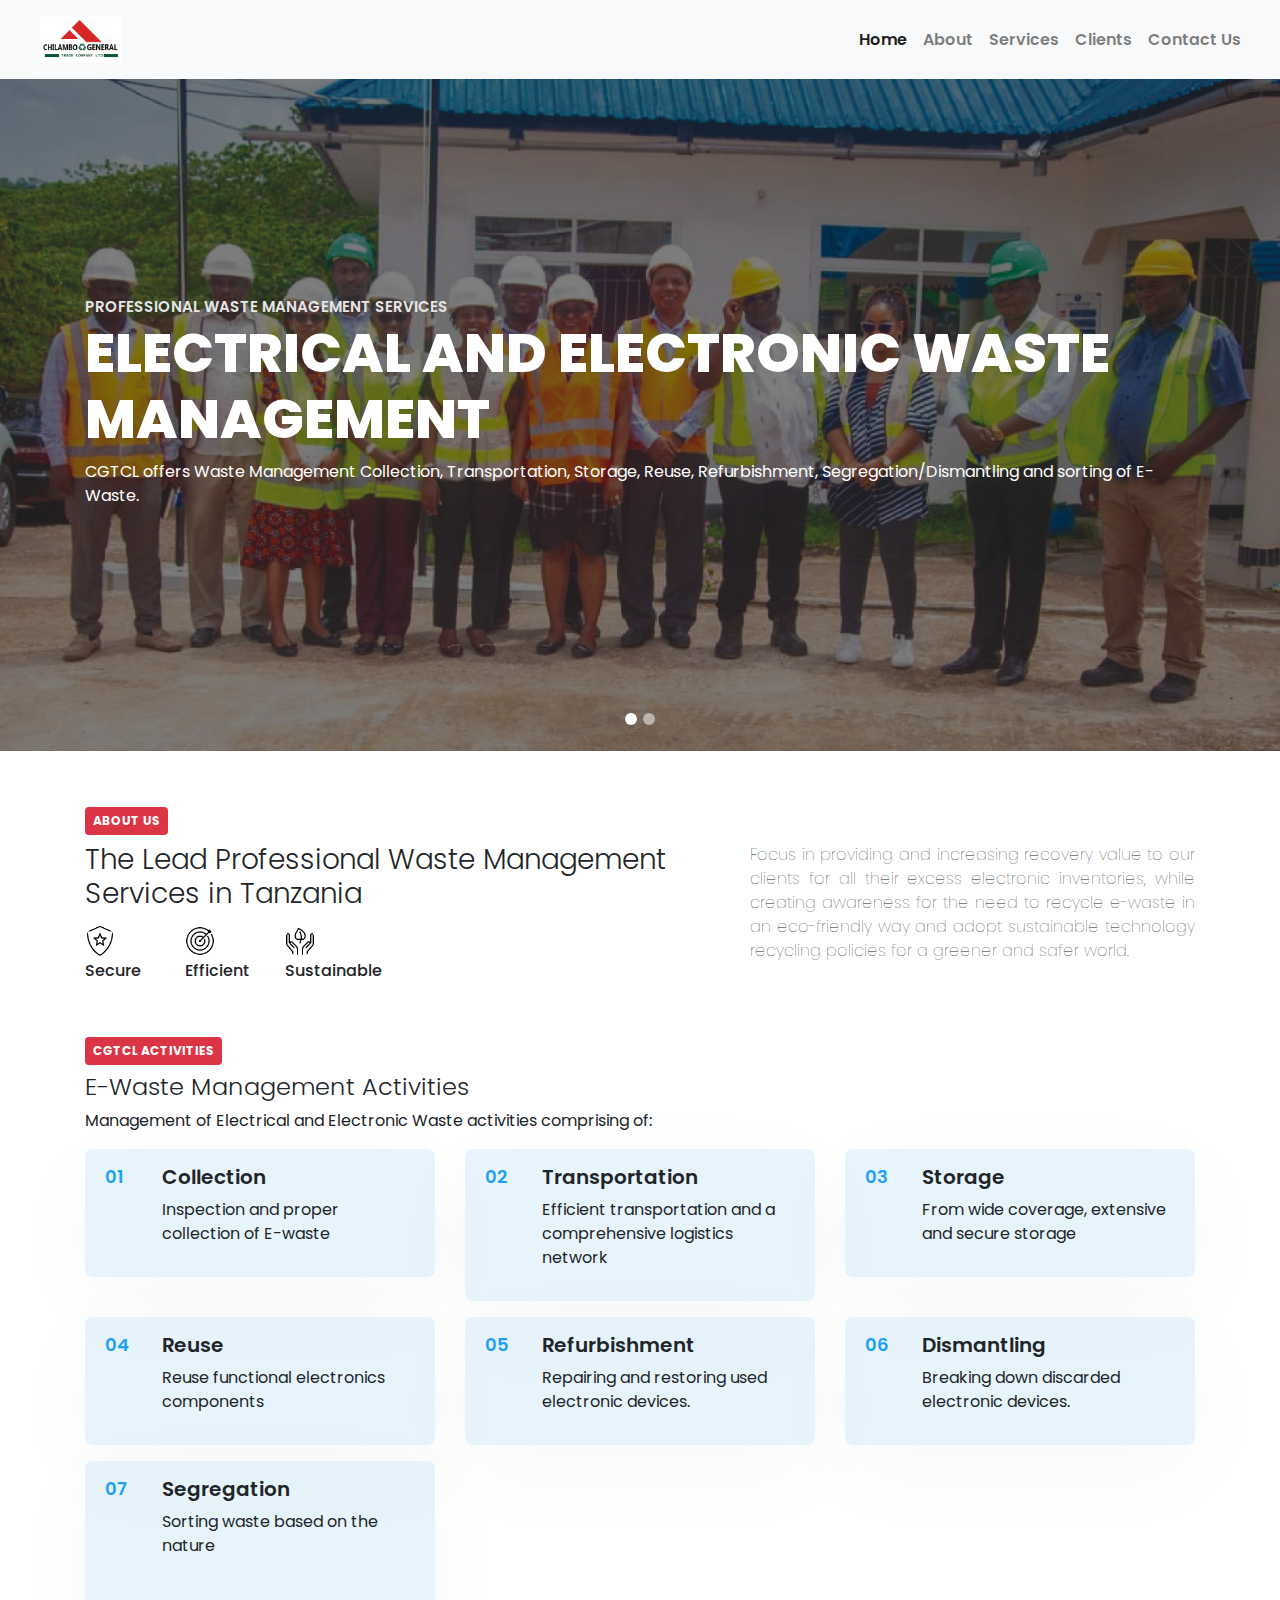
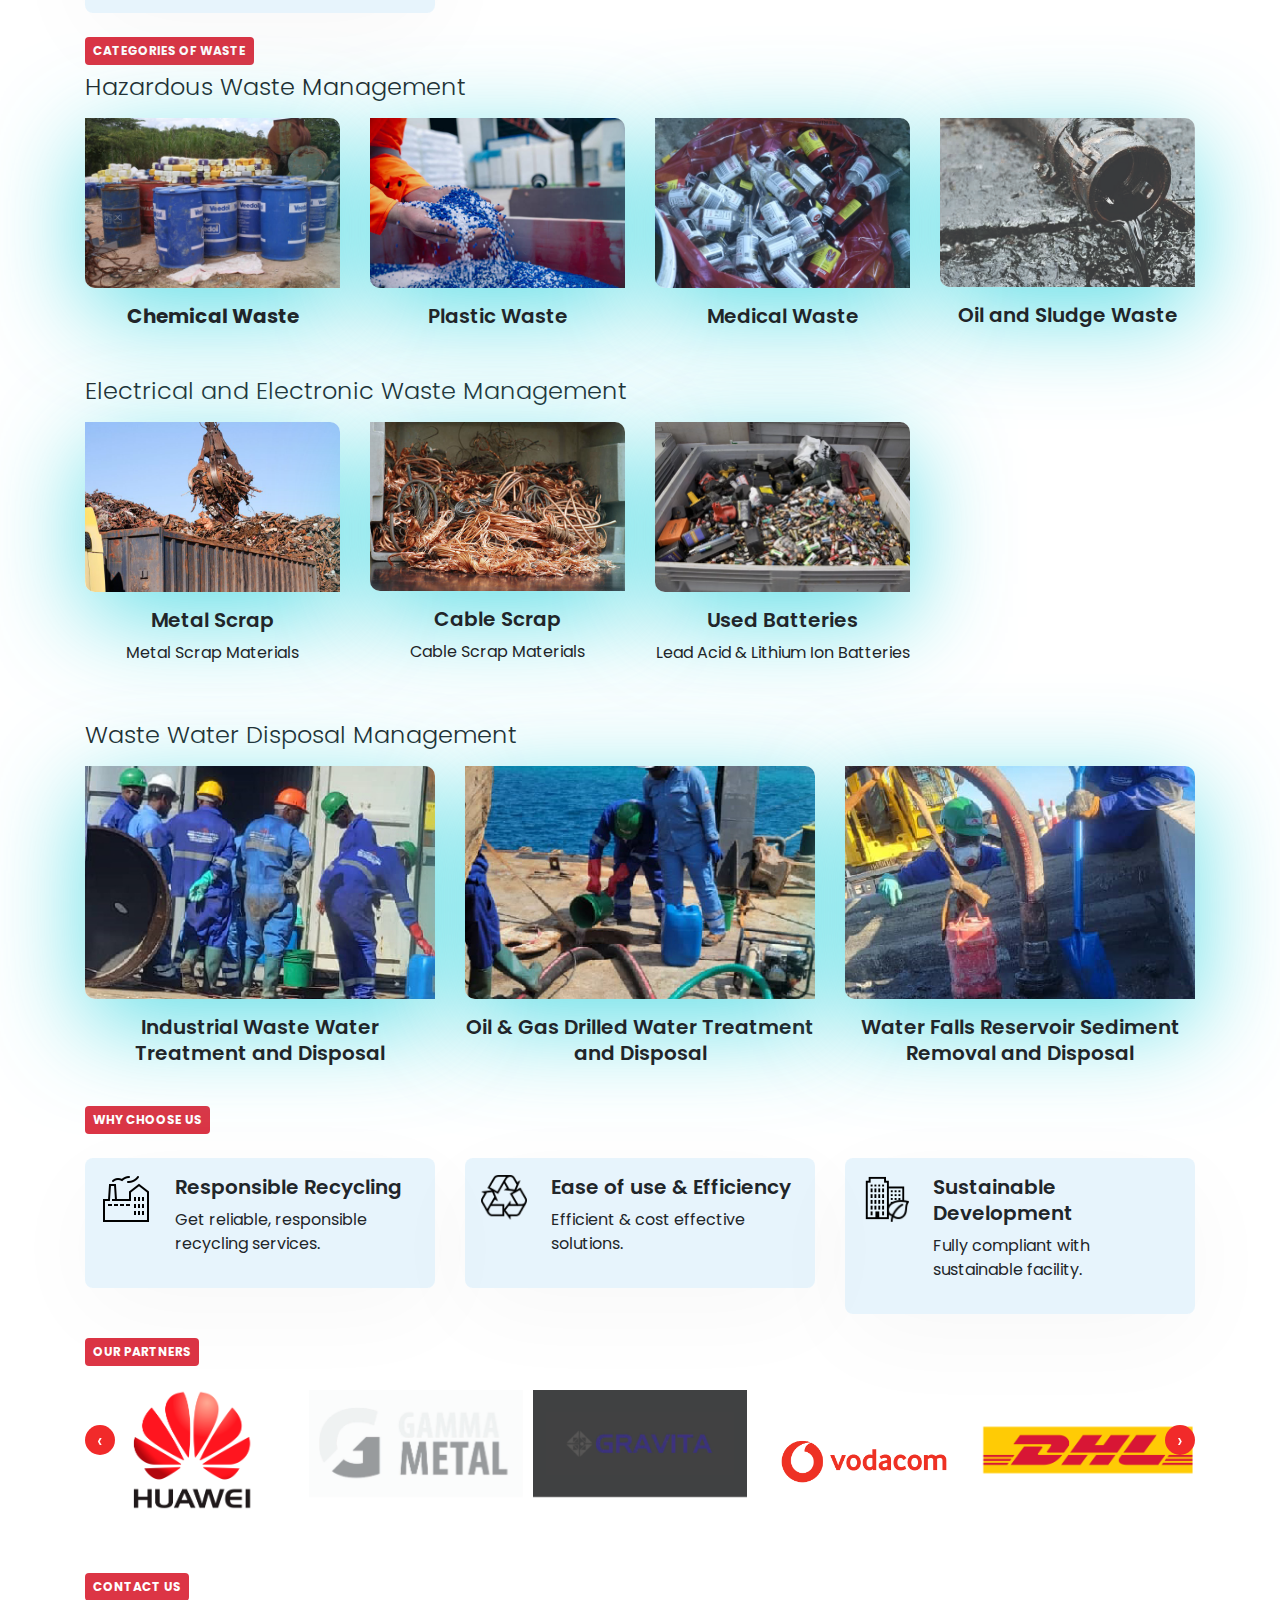
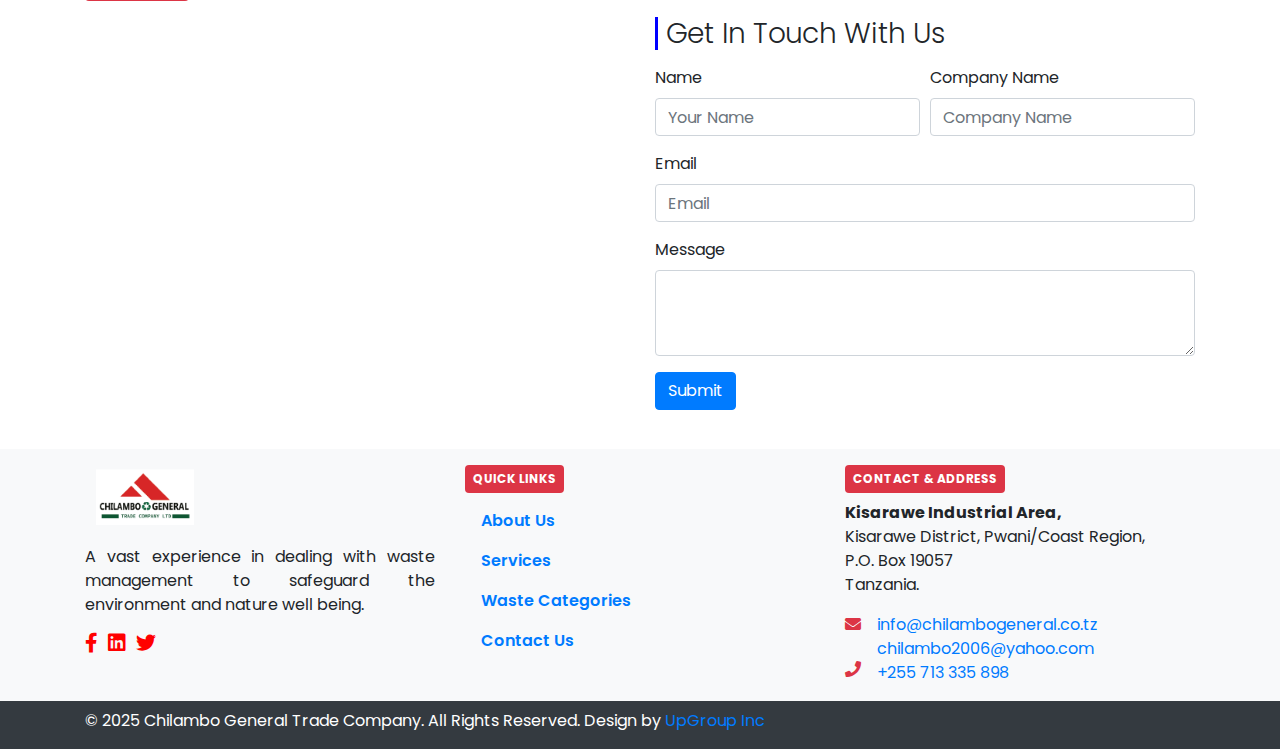
==== commit 7b64ac9f: "UI" ====
--- a/index.html
+++ b/index.html
@@ -406,6 +406,43 @@
 							</div>
 						</div>
 					</div>
+
+					<!-- Waste Water Disposal -->
+					<div class="container mt-4">
+						<div class="header-wrapper">
+							<h4 class="font-weight-light">Waste Water Disposal Management</h4>
+						</div>
+
+						<div class="row mt-3 text-center">
+							<div class="col-md-4 mb-3">
+								<div class="service-box">
+									<img
+										src="assets/images/recycle/322025W-01.jpg"
+										class="card-img"
+									/>
+									<h4>Industrial Waste Water Treatment and Disposal</h4>
+								</div>
+							</div>
+							<div class="col-md-4 mb-3">
+								<div class="service-box">
+									<img
+										src="assets/images/recycle/322025W-03.jpg"
+										class="card-img"
+									/>
+									<h4>Oil & Gas Drilled Water Treatment and Disposal</h4>
+								</div>
+							</div>
+							<div class="col-md-4">
+								<div class="service-box">
+									<img
+										src="assets/images/recycle/322025W-02.jpg"
+										class="card-img"
+									/>
+									<h4>Water Falls Reservoir Sediment Removal and Disposal</h4>
+								</div>
+							</div>
+						</div>
+					</div>
 				</div>
 			</section>
 
--- a/assets/css/style.css
+++ b/assets/css/style.css
@@ -1186,4 +1186,9 @@
 .btn-wrap {
 text-align: center;
 width: 100%;
+}
+
+.service-box h4{
+  margin-top: 15px;
+  font-weight: 600;
 }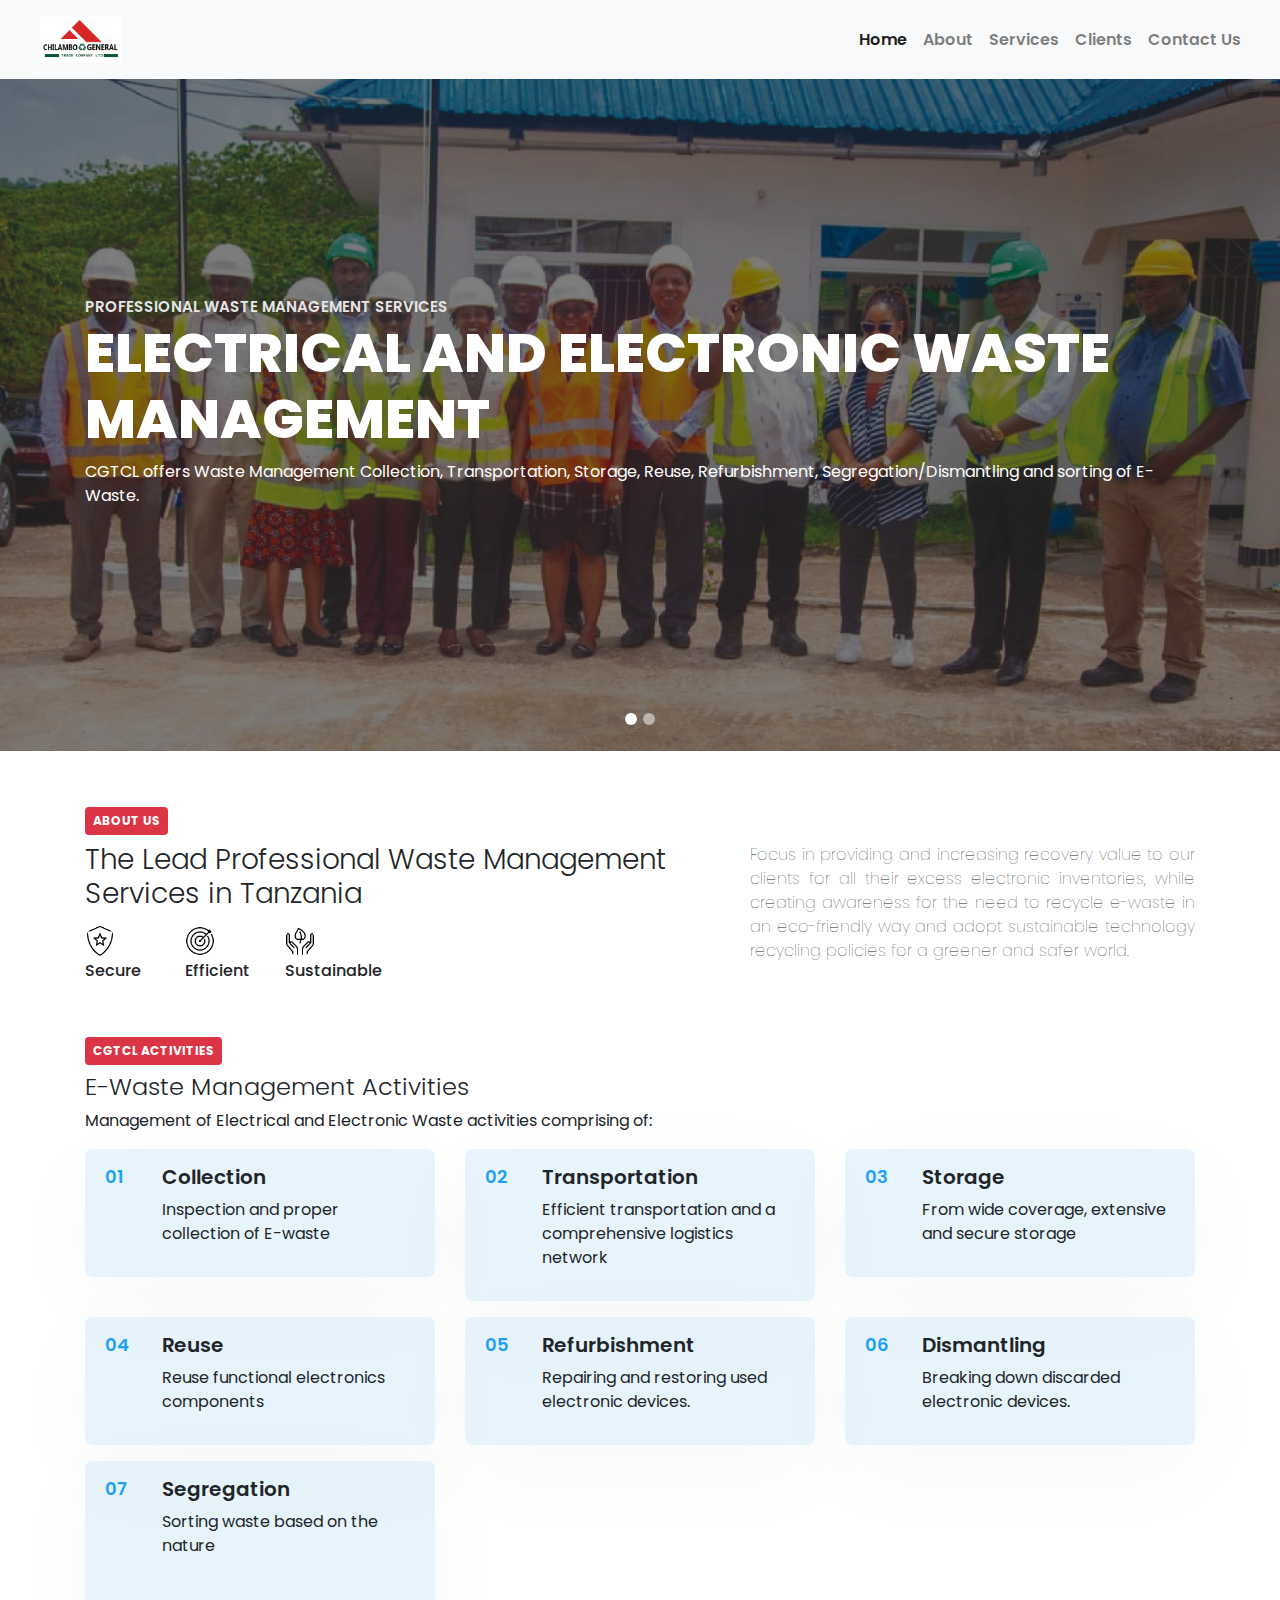
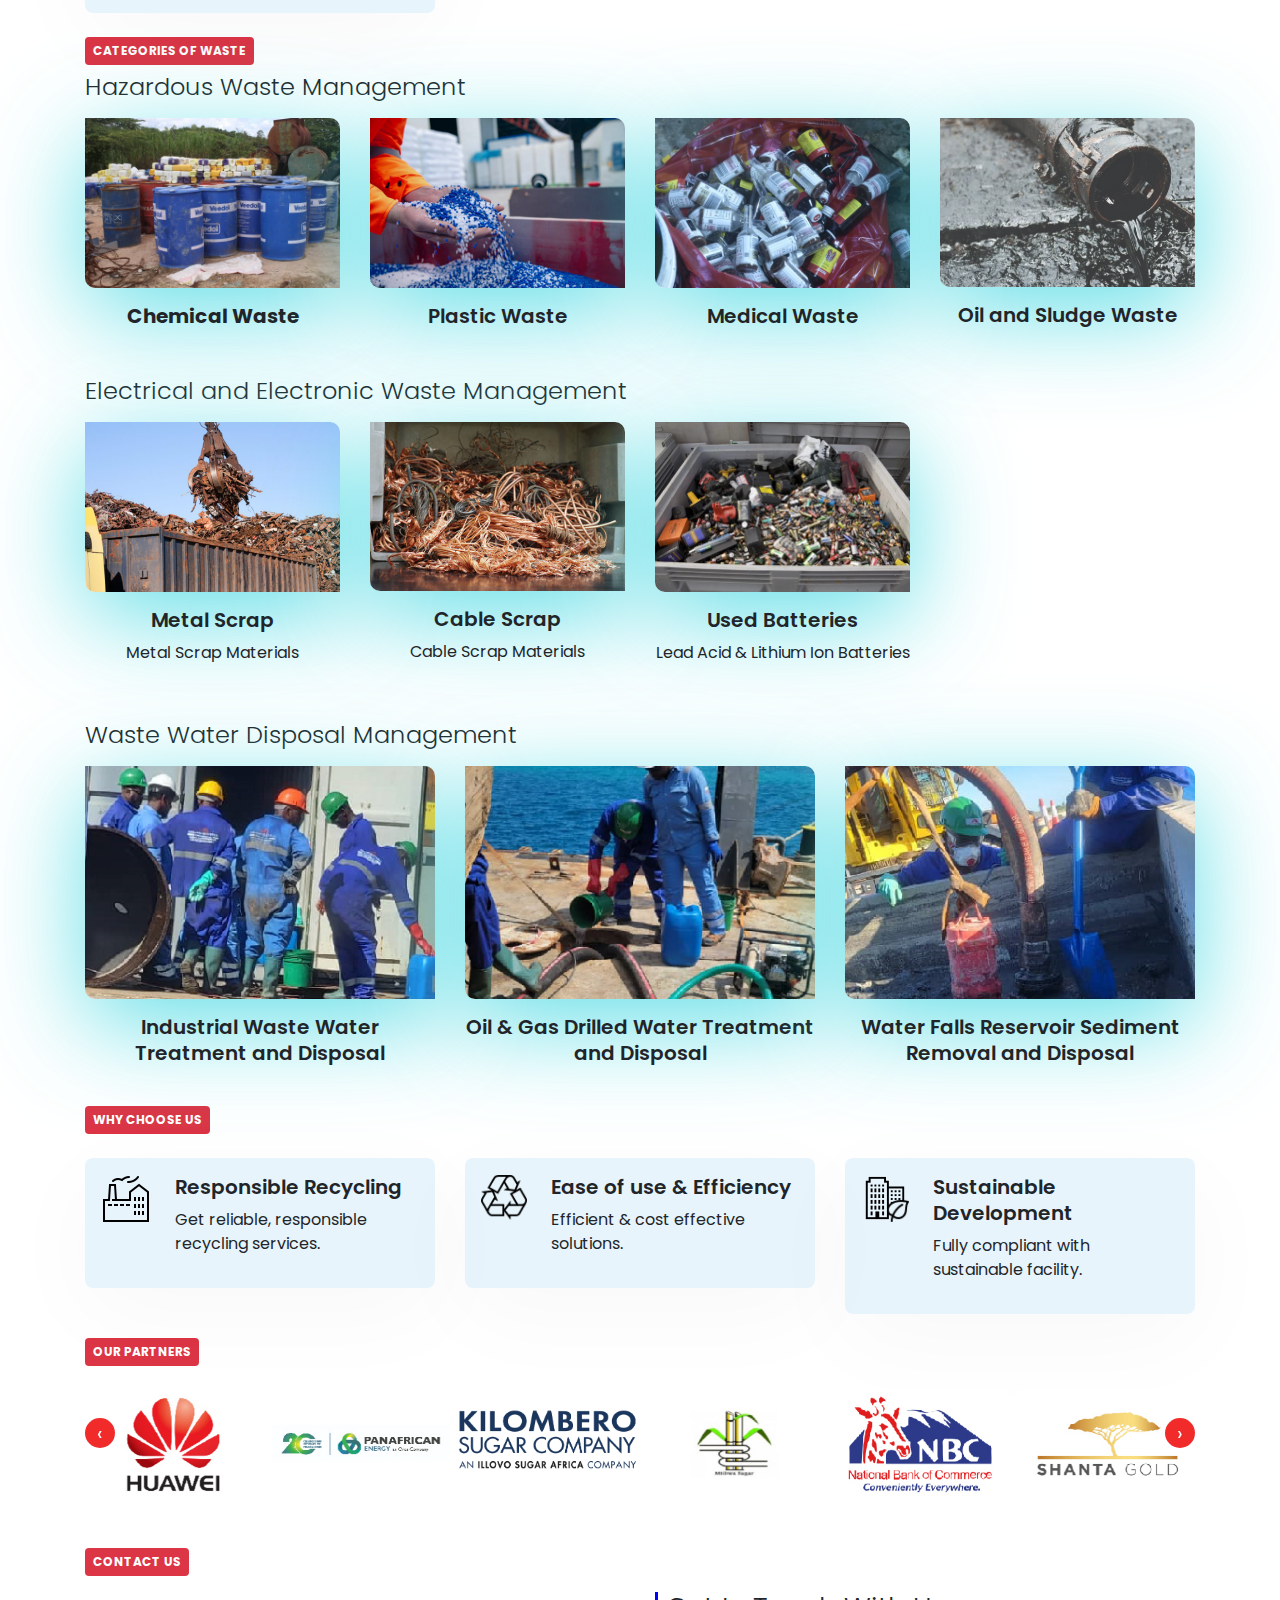
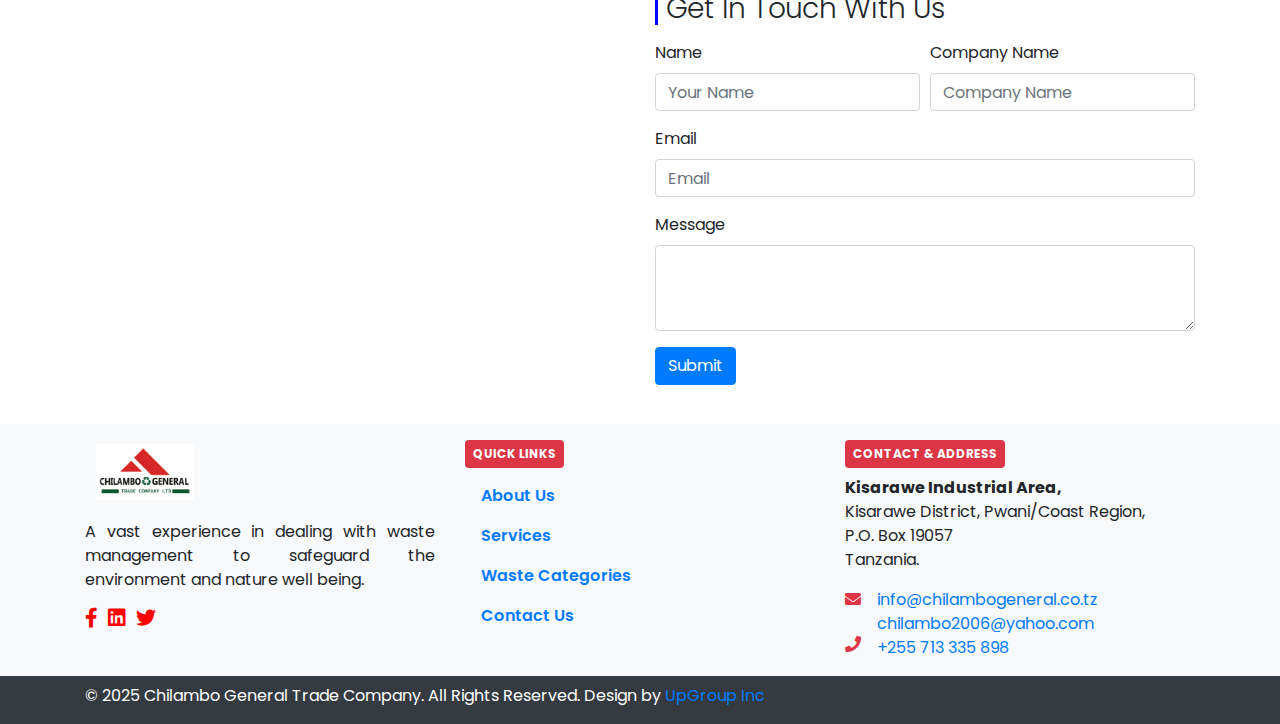
==== commit ba7187fd: "UI - Partners" ====
--- a/index.html
+++ b/index.html
@@ -521,7 +521,37 @@
 						<div class="owl-client owl-carousel owl-theme mt-3">
 							<div class="item">
 								<img
-									src="assets/images/partners/huawei.png"
+									src="assets/images/partners/huawei.jpg"
+									class="img-fluid"
+								/>
+							</div>
+							<div class="item">
+								<img src="assets/images/partners/pan.jpg" class="img-fluid" />
+							</div>
+							<div class="item">
+								<img
+									src="assets/images/partners/kilombero.png"
+									class="img-fluid"
+								/>
+							</div>
+							<div class="item">
+								<img
+									src="assets/images/partners/mtibwa.jpg"
+									class="img-fluid"
+								/>
+							</div>
+							<div class="item">
+								<img src="assets/images/partners/nbc.jpg" class="img-fluid" />
+							</div>
+							<div class="item">
+								<img
+									src="assets/images/partners/shanta.jpg"
+									class="img-fluid"
+								/>
+							</div>
+							<div class="item">
+								<img
+									src="assets/images/partners/vodacom.png"
 									class="img-fluid"
 								/>
 							</div>
@@ -534,12 +564,7 @@
 									class="img-fluid"
 								/>
 							</div>
-							<div class="item">
-								<img
-									src="assets/images/partners/vodacom.png"
-									class="img-fluid"
-								/>
-							</div>
+
 							<div class="item">
 								<img src="assets/images/partners/dhl.png" class="img-fluid" />
 							</div>
@@ -798,15 +823,16 @@
 		<script>
 			$(".owl-client").owlCarousel({
 				autoPlay: true,
+				autoplayTimeout: 3000,
 				loop: true,
 				margin: 10,
 				nav: true,
 				responsive: {
 					0: {
-						items: 3,
+						items: 6,
 					},
 					1000: {
-						items: 5,
+						items: 6,
 					},
 				},
 			});
